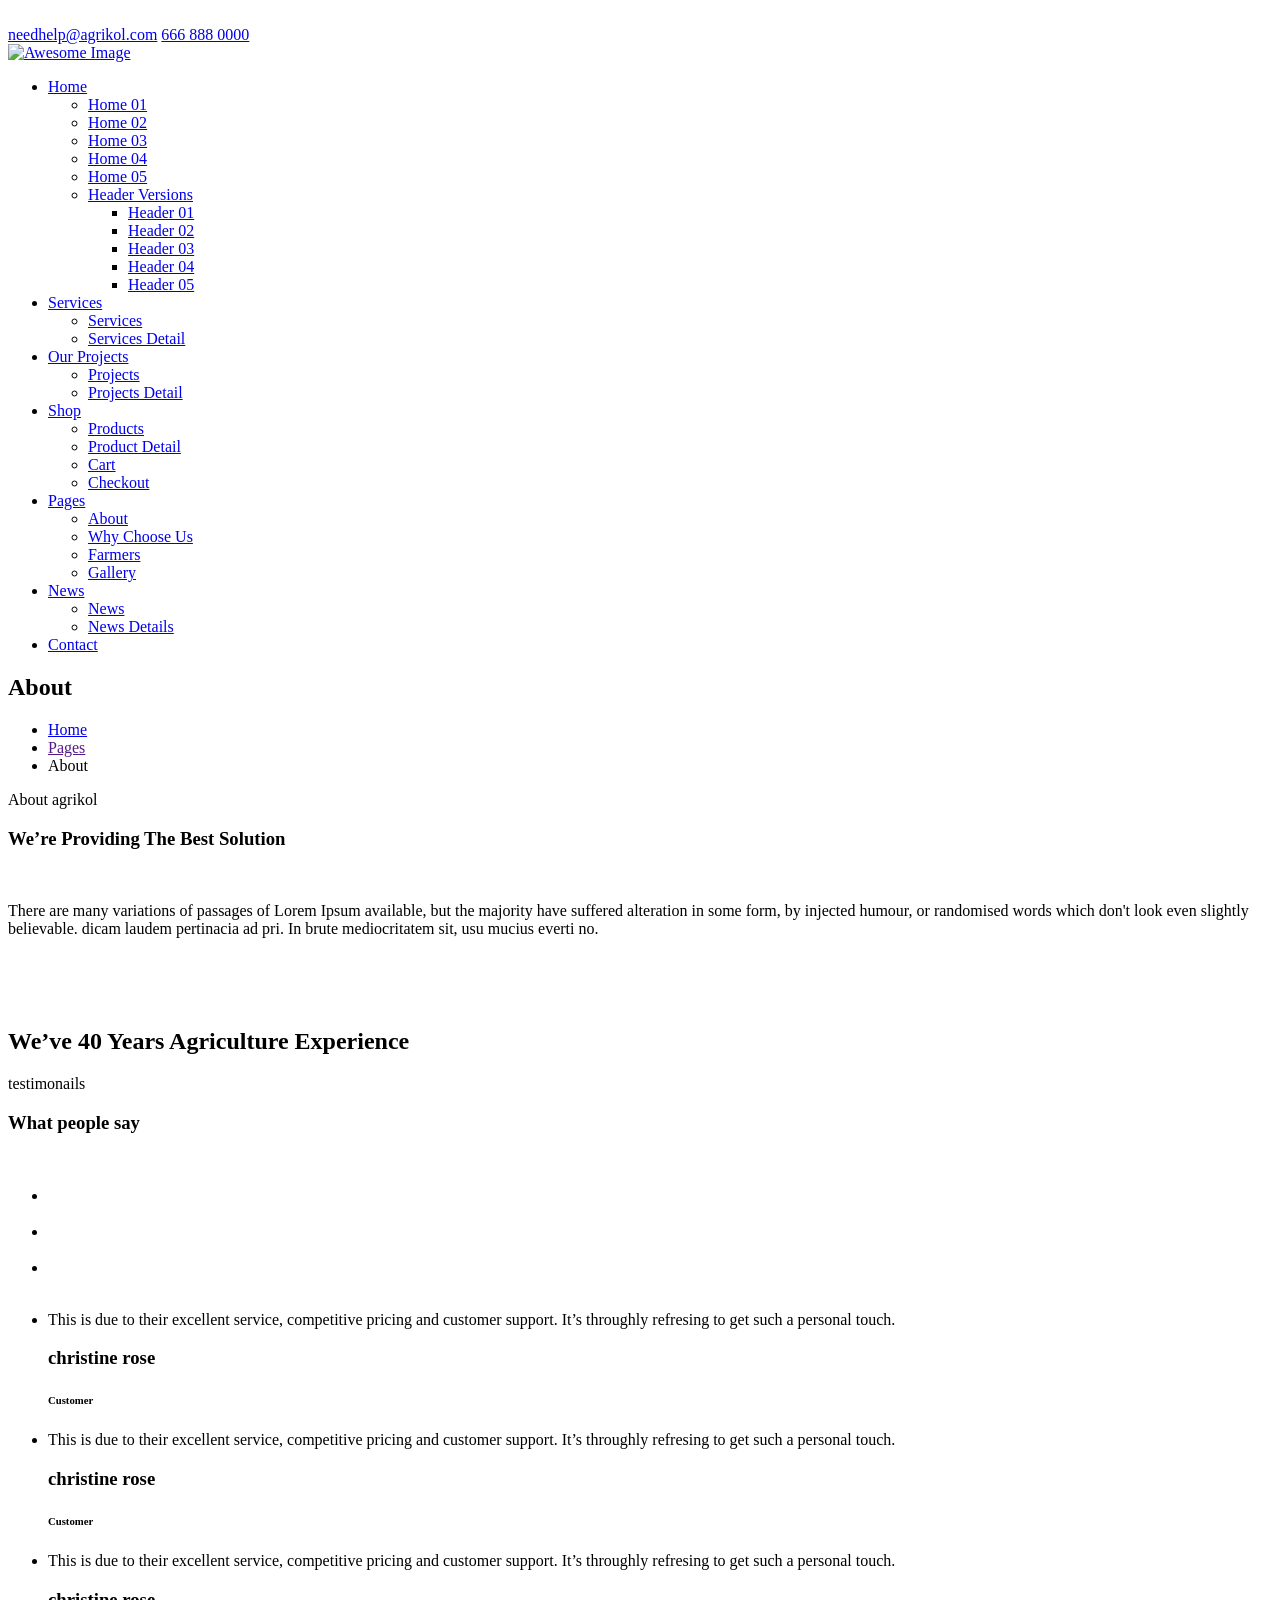
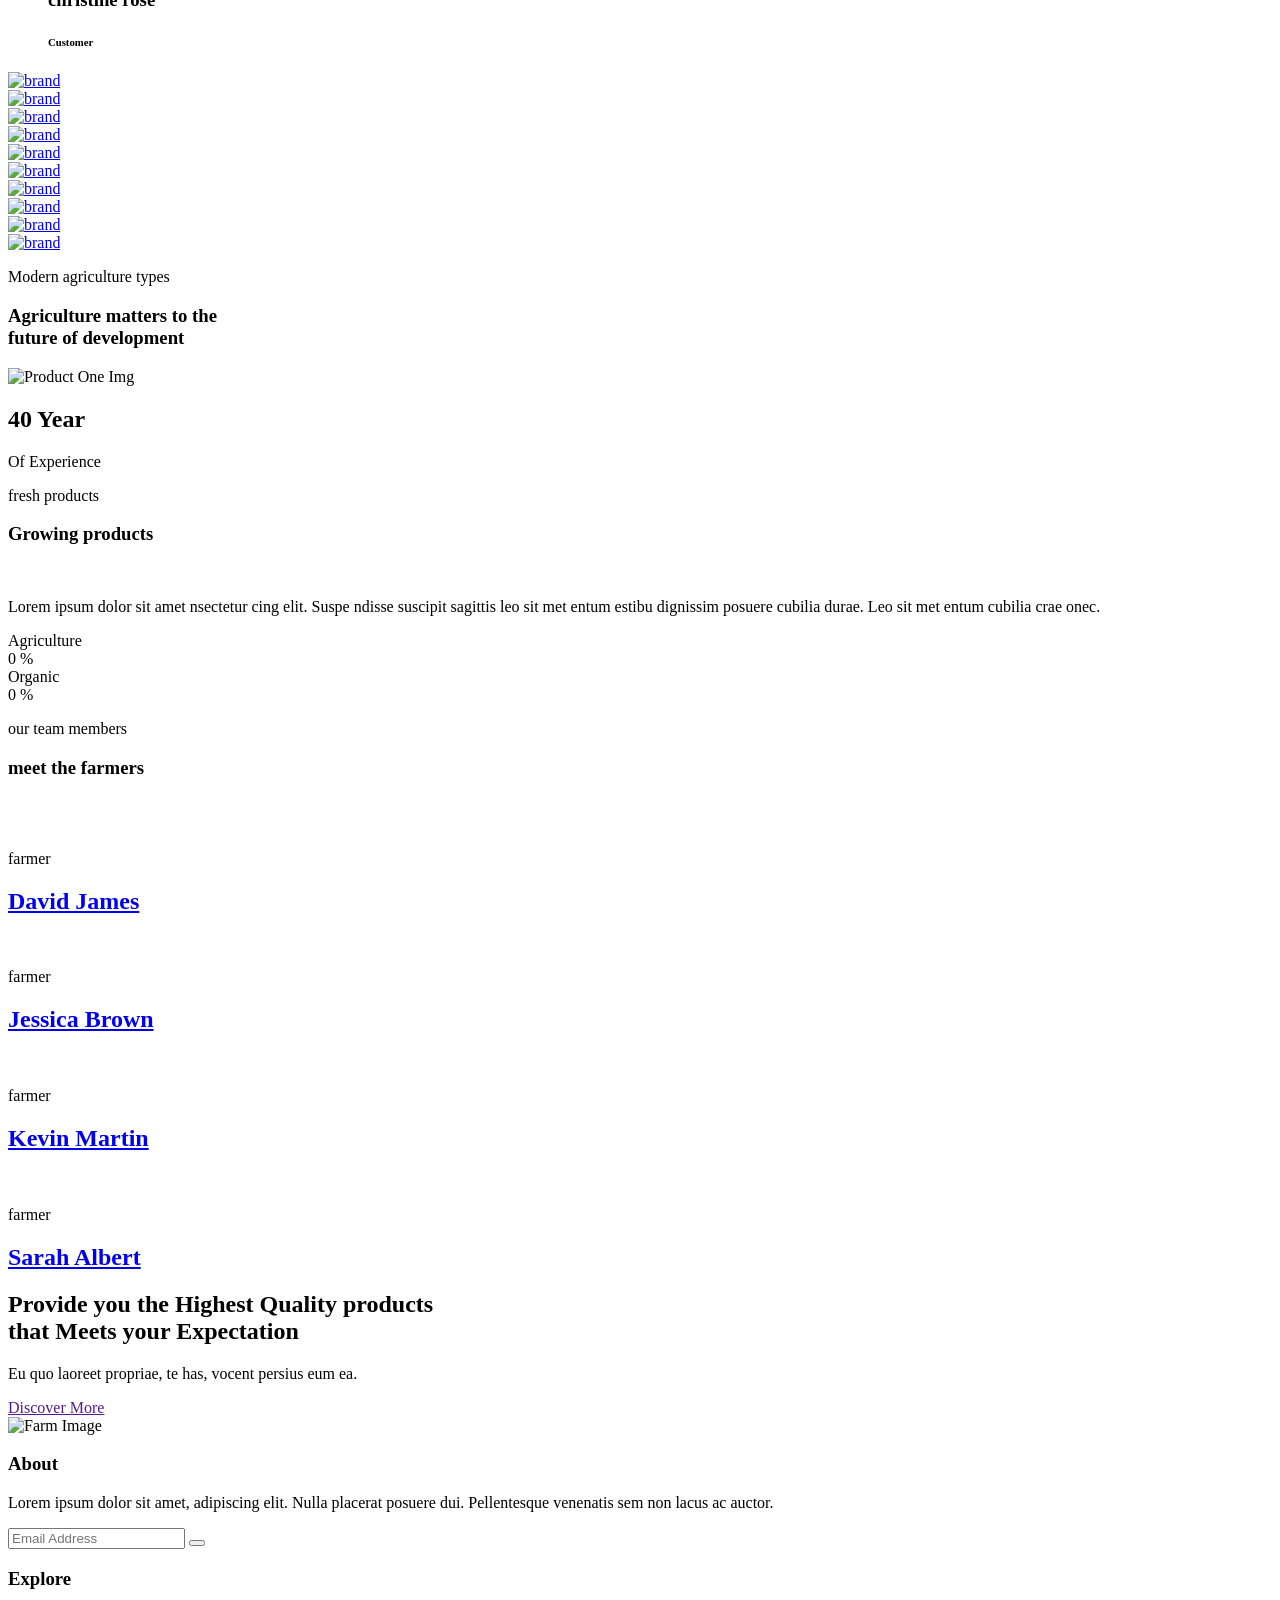
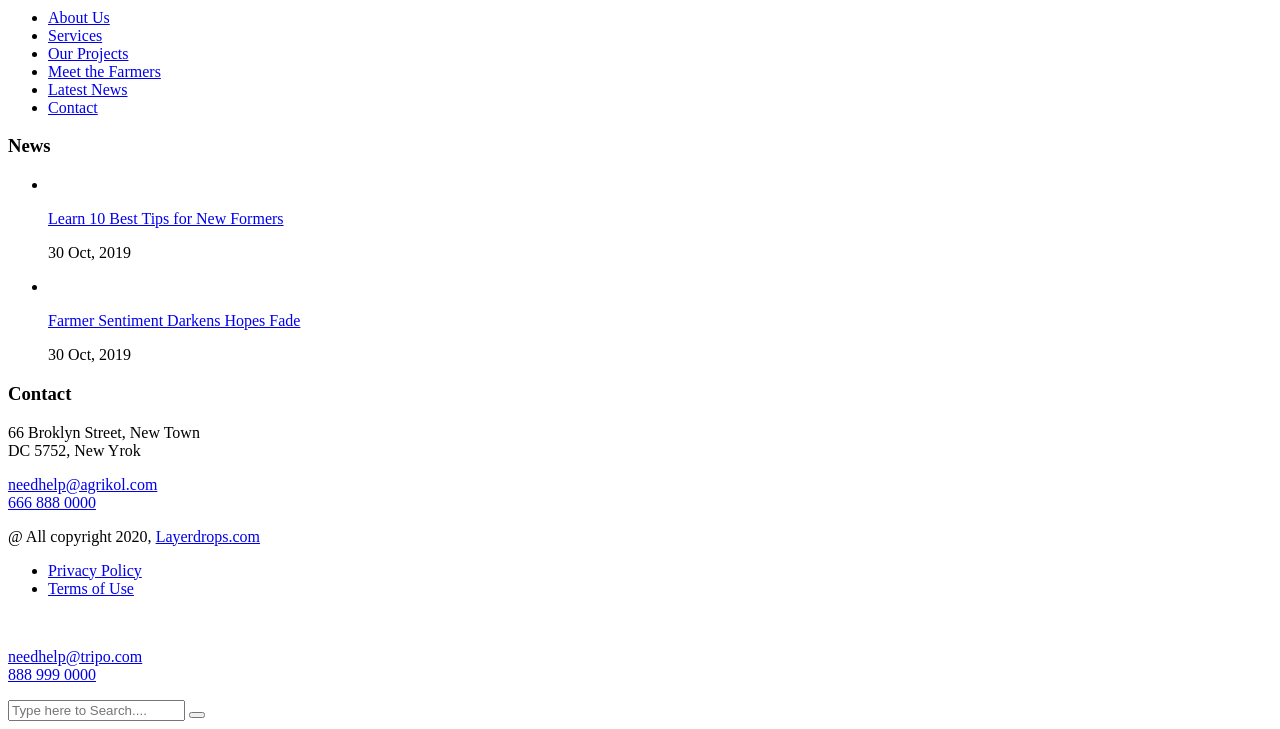
==== about.html @ dc6a3842 "Add files via upload" ====
<!DOCTYPE html>
<html lang="en">

<head>
    <meta charset="UTF-8">
    <meta name="viewport" content="width=device-width, initial-scale=1.0">
    <meta http-equiv="X-UA-Compatible" content="ie=edge">
    <title>About || Agrikol || Agriculture Form HTML Template</title>
    <link rel="apple-touch-icon" sizes="180x180" href="assets/images/favicons/apple-touch-icon.png">
    <link rel="icon" type="image/png" sizes="32x32" href="assets/images/favicons/favicon-32x32.png">
    <link rel="icon" type="image/png" sizes="16x16" href="assets/images/favicons/favicon-16x16.png">
    <link rel="manifest" href="assets/images/favicons/site.webmanifest">

    <!-- Fonts-->
    <link
        href="https://fonts.googleapis.com/css2?family=Barlow:ital,wght@0,300;0,400;0,500;0,600;0,700;0,800;1,300;1,400;1,500;1,600;1,700;1,800&display=swap"
        rel="stylesheet">
    <link href="https://fonts.googleapis.com/css2?family=Amatic+SC:wght@400;700&display=swap" rel="stylesheet">
    <!-- Css-->
    <link rel="stylesheet" href="assets/css/animate.min.css">
    <link rel="stylesheet" href="assets/css/bootstrap.min.css">
    <link rel="stylesheet" href="assets/css/owl.carousel.min.css">
    <link rel="stylesheet" href="assets/css/owl.theme.default.min.css">
    <link rel="stylesheet" href="assets/css/magnific-popup.css">
    <link rel="stylesheet" href="assets/css/fontawesome-all.min.css">
    <link rel="stylesheet" href="assets/css/swiper.min.css">
    <link rel="stylesheet" href="assets/css/bootstrap-select.min.css">

    <link rel="stylesheet" href="assets/css/jquery.mCustomScrollbar.min.css">
    <link rel="stylesheet" href="assets/css/bootstrap-datepicker.min.css">
    <link rel="stylesheet" href="assets/css/vegas.min.css">
    <link rel="stylesheet" href="assets/css/nouislider.min.css">
    <link rel="stylesheet" href="assets/css/nouislider.pips.css">
    <link rel="stylesheet" href="assets/css/jquery.bxslider.css">
    <link rel="stylesheet" href="assets/css/agrikol_iconl.css">
    <!-- Template styles -->
    <link rel="stylesheet" href="assets/css/style.css">
    <link rel="stylesheet" href="assets/css/responsive.css">

</head>

<body>

    <div class="preloader">
        <img src="assets/images/loader.png" class="preloader__image" alt="">
    </div><!-- /.preloader -->

    <div class="page-wrapper">


        <div class="site-header__header-one-wrap">

            <div class="topbar-one">
                <div class="topbar_bg" style="background-image: url(assets/images/shapes/header-bg.png)"></div>
                <div class="container">
                    <div class="topbar-one__left">
                        <a href="mailto:needhelp@tripo.com"><span class="icon-message"></span>needhelp@agrikol.com</a>
                        <a href="tel:666-999-0000"><span class="icon-phone-call"></span>666 888 0000</a>
                    </div>
                    <div class="topbar-one__middle">
                        <a href="index.html" class="main-nav__logo">
                            <img src="assets/images/resources/logo.png" class="main-logo" alt="Awesome Image" />
                        </a>
                    </div>
                    <div class="topbar-one__right">
                        <div class="topbar-one__social">
                            <a href="#"><i class="fab fa-facebook-square"></i></a>
                            <a href="#"><i class="fab fa-twitter"></i></a>
                            <a href="#"><i class="fab fa-instagram"></i></a>
                            <a href="#"><i class="fab fa-dribbble"></i></a>
                        </div>
                    </div>
                </div>
            </div>

            <header class="main-nav__header-one">
                <nav class="header-navigation stricky">
                    <div class="container clearfix">
                        <!-- Brand and toggle get grouped for better mobile display -->
                        <div class="main-nav__left">
                            <a href="#" class="main-nav__search search-popup__toggler"><i
                                    class="icon-magnifying-glass"></i></a>
                            <a href="#" class="side-menu__toggler">
                                <i class="fa fa-bars"></i>
                            </a>
                        </div>
                        <div class="main-nav__main-navigation">
                            <ul class=" main-nav__navigation-box">
                                <li class="dropdown">
                                    <a href="index.html">Home</a>
                                    <ul>
                                        <li><a href="index.html">Home 01</a></li>
                                        <li><a href="index2.html">Home 02</a></li>
                                        <li><a href="index3.html">Home 03</a></li>
                                        <li><a href="index4.html">Home 04</a></li>
                                        <li><a href="index5.html">Home 05</a></li>
                                        <li class="dropdown"><a href="#">Header Versions</a>
                                            <ul>
                                                <li><a href="index.html">Header 01</a></li>
                                                <li><a href="index2.html">Header 02</a></li>
                                                <li><a href="index3.html">Header 03</a></li>
                                                <li><a href="index4.html">Header 04</a></li>
                                                <li><a href="index5.html">Header 05</a></li>
                                            </ul><!-- /.sub-menu -->
                                        </li>
                                    </ul><!-- /.sub-menu -->
                                </li>
                                <li class="dropdown">
                                    <a href="service.html">Services</a>
                                    <ul>
                                        <li><a href="service.html">Services</a></li>
                                        <li><a href="service-detail.html">Services Detail</a></li>
                                    </ul><!-- /.sub-menu -->
                                </li>
                                <li class="dropdown">
                                    <a href="projects.html">Our Projects</a>
                                    <ul>
                                        <li><a href="projects.html">Projects</a></li>
                                        <li><a href="projects_detail.html">Projects Detail</a></li>
                                    </ul><!-- /.sub-menu -->
                                </li>
                                <li class="dropdown">
                                    <a href="#">Shop</a>
                                    <ul>
                                        <li><a href="product.html">Products</a></li>
                                        <li><a href="product-detail.html">Product Detail</a></li>
                                        <li><a href="cart.html">Cart</a></li>
                                        <li><a href="checkout.html">Checkout</a></li>
                                    </ul><!-- /.sub-menu -->
                                </li>
                                <li class="dropdown current">
                                    <a href="#">Pages</a>
                                    <ul>
                                        <li><a href="about.html">About</a></li>
                                        <li><a href="why_choose_us.html">Why Choose Us</a></li>
                                        <li><a href="farmers.html">Farmers</a></li>
                                        <li><a href="gallery.html">Gallery</a></li>
                                    </ul><!-- /.sub-menu -->
                                </li>
                                <li class="dropdown">
                                    <a href="#">News</a>
                                    <ul>
                                        <li><a href="news.html">News</a></li>
                                        <li><a href="news_detail.html">News Details</a></li>
                                    </ul><!-- /.sub-menu -->
                                </li>
                                <li>
                                    <a href="contact.html">Contact</a>
                                </li>
                            </ul>
                        </div><!-- /.navbar-collapse -->

                        <div class="main-nav__right">
                            <div class="icon_cart_box">
                                <a href="cart.html">
                                    <span class="icon-shopping-cart"></span>
                                </a>
                            </div>
                        </div>
                    </div>
                </nav>
            </header>
        </div>

        <section class="page-header" style="background-image: url(assets/images/backgrounds/page-header-contact.jpg);">
            <div class="container">
                <h2>About</h2>
                <ul class="thm-breadcrumb list-unstyled">
                    <li><a href="index.html">Home</a></li>
                    <li><a href="" class="shop_style">Pages</a></li>
                    <li><span>About</span></li>
                </ul>
            </div>
        </section>

        <section class="about_two">
            <div class="container">
                <div class="row">
                    <div class="col-xl-6 col-lg-6 col-md-6">
                        <div class="block-title text-left">
                            <p>About agrikol</p>
                            <h3>We’re Providing The Best Solution</h3>
                            <div class="leaf">
                                <img src="assets/images/resources/leaf.png" alt="">
                            </div>
                        </div>
                    </div>
                    <div class="col-xl-6 col-lg-6 col-md-6">
                        <div class="about_two_text">
                            <p>There are many variations of passages of Lorem Ipsum available, but the majority have
                                suffered alteration in some form, by injected humour, or randomised words which don't
                                look even slightly believable. dicam laudem pertinacia ad pri. In brute mediocritatem
                                sit, usu mucius everti no.</p>
                        </div>
                    </div>
                </div>
                <div class="row">
                    <div class="col-xl-5 col-lg-5">
                        <div class="about_two_left">
                            <img src="assets/images/about/about_page_left-img.jpg" alt="">
                        </div>
                    </div>
                    <div class="col-xl-5 col-lg-5">
                        <div class="about_two_middle">
                            <img src="assets/images/about/about_page_middle-img.jpg" alt="">
                        </div>
                    </div>
                    <div class="col-xl-2 col-lg-2">
                        <div class="about_two-right">
                            <img src="assets/images/about/about_page_right-img.jpg" alt="">
                            <div class="about_two_content">
                                <h2>We’ve 40 Years Agriculture Experience</h2>
                            </div>
                        </div>
                    </div>
                </div>
            </div>
        </section>

        <section class="bx-testimonial bx-testimonial2 about_bx-testimonial2">
            <div class="bx-testimonial_bg" style="background-image: url(assets/images/testimonials/bx-testi-bg.png)">
            </div>
            <div class="container">
                <div class="block-title text-center">
                    <p>testimonails</p>
                    <h3>What people say</h3>
                    <div class="leaf">
                        <img src="assets/images/resources/leaf.png" alt="">
                    </div>
                </div>
                <div class="row">
                    <div class="col-xl-12">
                        <div class="bx_testimonial_slider">

                            <div class="slider-pager">
                                <ul class="thumb-box list-unstyled text-center">
                                    <li>
                                        <a class="active" data-slide-index="0" href="#">
                                            <div class="img-holder">
                                                <img src="assets/images/testimonials/bx-testi-1.png" alt="">
                                                <div class="quote_testimonial">
                                                    <img src="assets/images/icon/quote_1.png" alt="">
                                                </div>
                                            </div>
                                        </a>
                                    </li>
                                    <li>
                                        <a data-slide-index="1" href="#">
                                            <div class="img-holder">
                                                <img src="assets/images/testimonials/bx-testi-2.png" alt="">
                                                <div class="quote_testimonial">
                                                    <img src="assets/images/icon/quote_1.png" alt="">
                                                </div>
                                            </div>
                                        </a>
                                    </li>
                                    <li>
                                        <a data-slide-index="2" href="#">
                                            <div class="img-holder">
                                                <img src="assets/images/testimonials/bx-testi-3.png" alt="">
                                                <div class="quote_testimonial">
                                                    <img src="assets/images/icon/quote_1.png" alt="">
                                                </div>
                                            </div>
                                        </a>
                                    </li>
                                </ul>
                            </div>

                            <ul class="slider-content clearfix bxslider list-unstyled text-center">
                                <li>
                                    <div class="bx_testimonial_single clearfix">
                                        <div class="bx_testimonial_text">
                                            <p>This is due to their excellent service, competitive pricing and customer
                                                support. It’s throughly refresing to get such a personal touch.</p>
                                            <h3>christine rose</h3>
                                            <h6>Customer</h6>
                                        </div>
                                    </div>
                                </li>
                                <li>
                                    <div class="bx_testimonial_single clearfix">
                                        <div class="bx_testimonial_text">
                                            <p>This is due to their excellent service, competitive pricing and customer
                                                support. It’s throughly refresing to get such a personal touch.</p>
                                            <h3>christine rose</h3>
                                            <h6>Customer</h6>
                                        </div>
                                    </div>
                                </li>
                                <li>
                                    <div class="bx_testimonial_single clearfix">
                                        <div class="bx_testimonial_text">
                                            <p>This is due to their excellent service, competitive pricing and customer
                                                support. It’s throughly refresing to get such a personal touch.</p>
                                            <h3>christine rose</h3>
                                            <h6>Customer</h6>
                                        </div>
                                    </div>
                                </li>
                            </ul>


                        </div>
                    </div>
                </div>
            </div>
        </section>

        <div class="brand-one">
            <div class="container">
                <div class="row">
                    <div class="col-xl-12">
                        <div class="brand-one-carousel owl-carousel">
                            <div class="single_brand_item">
                                <a href="#"><img src="assets/images/resources/brand-1-1.png" alt="brand"></a>
                            </div>
                            <div class="single_brand_item">
                                <a href="#"><img src="assets/images/resources/brand-1-2.png" alt="brand"></a>
                            </div>
                            <div class="single_brand_item">
                                <a href="#"><img src="assets/images/resources/brand-1-3.png" alt="brand"></a>
                            </div>
                            <div class="single_brand_item">
                                <a href="#"><img src="assets/images/resources/brand-1-4.png" alt="brand"></a>
                            </div>
                            <div class="single_brand_item">
                                <a href="#"><img src="assets/images/resources/brand-1-5.png" alt="brand"></a>
                            </div>
                            <div class="single_brand_item">
                                <a href="#"><img src="assets/images/resources/brand-1-1.png" alt="brand"></a>
                            </div>
                            <div class="single_brand_item">
                                <a href="#"><img src="assets/images/resources/brand-1-2.png" alt="brand"></a>
                            </div>
                            <div class="single_brand_item">
                                <a href="#"><img src="assets/images/resources/brand-1-3.png" alt="brand"></a>
                            </div>
                            <div class="single_brand_item">
                                <a href="#"><img src="assets/images/resources/brand-1-4.png" alt="brand"></a>
                            </div>
                            <div class="single_brand_item">
                                <a href="#"><img src="assets/images/resources/brand-1-5.png" alt="brand"></a>
                            </div>
                        </div>
                    </div>
                </div>
            </div>
        </div>

        <section class="video-one" style="background-image:url(assets/images/resources/video-bg-1.jpg);">
            <div class="container text-center">
                <a href="https://www.youtube.com/watch?v=i9E_Blai8vk" class="video-one__btn video-popup"><i
                        class="fa fa-play"></i></a>
                <p>Modern agriculture types</p>
                <h3>Agriculture matters to the<br>future of development</h3>
            </div>
        </section>

        <section class="product-one">
            <div class="container">
                <div class="row">
                    <div class="col-xl-6 col-lg-6">
                        <div class="product_img">
                            <img src="assets/images/resources/product-1-img-1.jpg" alt="Product One Img">
                            <div class="experience_box">
                                <h2>40 Year</h2>
                                <p>Of Experience</p>
                            </div>
                        </div>
                    </div>
                    <div class="col-xl-6 col-lg-6">
                        <div class="growing_product">
                            <div class="block-title text-left">
                                <p>fresh products</p>
                                <h3>Growing products</h3>
                                <div class="leaf">
                                    <img src="assets/images/resources/leaf.png" alt="">
                                </div>
                            </div>
                            <div class="growing_product_text">
                                <p>Lorem ipsum dolor sit amet nsectetur cing elit. Suspe ndisse suscipit sagittis leo
                                    sit met entum estibu dignissim posuere cubilia durae. Leo sit met entum cubilia crae
                                    onec.</p>
                            </div>
                            <div class="progress-levels">
                                <!--Skill Box-->
                                <div class="progress-box">
                                    <div class="inner count-box">
                                        <div class="text">Agriculture</div>
                                        <div class="bar">
                                            <div class="bar-innner">
                                                <div class="skill-percent">
                                                    <span class="count-text" data-speed="3000" data-stop="68">0</span>
                                                    <span class="percent">%</span>
                                                </div>
                                                <div class="bar-fill" data-percent="68"></div>
                                            </div>
                                        </div>
                                    </div>
                                </div>
                                <!--Skill Box-->
                                <div class="progress-box">
                                    <div class="inner count-box">
                                        <div class="text">Organic</div>
                                        <div class="bar">
                                            <div class="bar-innner">
                                                <div class="skill-percent">
                                                    <span class="count-text" data-speed="3000" data-stop="98">0</span>
                                                    <span class="percent">%</span>
                                                </div>
                                                <div class="bar-fill" data-percent="98"></div>
                                            </div>
                                        </div>
                                    </div>
                                </div>
                            </div>
                        </div>
                    </div>
                </div>
            </div>
        </section>

        <section class="team_one about_team_one">
            <div class="container">
                <div class="block-title text-center">
                    <p>our team members</p>
                    <h3>meet the farmers</h3>
                    <div class="leaf">
                        <img src="assets/images/resources/leaf.png" alt="">
                    </div>
                </div>
                <div class="row">
                    <div class="col-xl-3 col-lg-3 col-md-6">
                        <div class="team_one_single wow fadeInUp">
                            <div class="team_one_image">
                                <img src="assets/images/team/team_1-img-1.jpg" alt="">
                            </div>
                            <div class="team_one_deatils">
                                <p>farmer</p>
                                <h2><a href="#">David James</a></h2>
                                <div class="team_one_social">
                                    <a href="#"><i class="fab fa-facebook-square"></i></a>
                                    <a href="#"><i class="fab fa-twitter"></i></a>
                                    <a href="#"><i class="fab fa-instagram"></i></a>
                                </div>
                            </div>
                        </div>
                    </div>
                    <div class="col-xl-3 col-lg-3 col-md-6">
                        <div class="team_one_single wow fadeInDown">
                            <div class="team_one_image">
                                <img src="assets/images/team/team_1-img-2.jpg" alt="">
                            </div>
                            <div class="team_one_deatils">
                                <p>farmer</p>
                                <h2><a href="#">Jessica Brown</a></h2>
                                <div class="team_one_social">
                                    <a href="#"><i class="fab fa-facebook-square"></i></a>
                                    <a href="#"><i class="fab fa-twitter"></i></a>
                                    <a href="#"><i class="fab fa-instagram"></i></a>
                                </div>
                            </div>
                        </div>
                    </div>
                    <div class="col-xl-3 col-lg-3 col-md-6">
                        <div class="team_one_single wow fadeInUp">
                            <div class="team_one_image">
                                <img src="assets/images/team/team_1-img-3.jpg" alt="">
                            </div>
                            <div class="team_one_deatils">
                                <p>farmer</p>
                                <h2><a href="#">Kevin Martin</a></h2>
                                <div class="team_one_social">
                                    <a href="#"><i class="fab fa-facebook-square"></i></a>
                                    <a href="#"><i class="fab fa-twitter"></i></a>
                                    <a href="#"><i class="fab fa-instagram"></i></a>
                                </div>
                            </div>
                        </div>
                    </div>
                    <div class="col-xl-3 col-lg-3 col-md-6">
                        <div class="team_one_single wow fadeInDown">
                            <div class="team_one_image">
                                <img src="assets/images/team/team_1-img-4.jpg" alt="">
                            </div>
                            <div class="team_one_deatils">
                                <p>farmer</p>
                                <h2><a href="#">Sarah Albert</a></h2>
                                <div class="team_one_social">
                                    <a href="#"><i class="fab fa-facebook-square"></i></a>
                                    <a href="#"><i class="fab fa-twitter"></i></a>
                                    <a href="#"><i class="fab fa-instagram"></i></a>
                                </div>
                            </div>
                        </div>
                    </div>
                </div>
            </div>
        </section>

        <section class="cta-one" style="background-image: url(assets/images/resources/cta_one_bg-1.jpg)">
            <div class="container">
                <div class="row">
                    <div class="col-xl-12">
                        <div class="cta_one_content">
                            <h1>Provide you the Highest Quality products<br>that Meets your Expectation</h1>
                            <p>Eu quo laoreet propriae, te has, vocent persius eum ea.</p>
                            <div class="cta_one__button-block">
                                <a href="" class="thm-btn cta_one__btn">Discover More</a>
                            </div>
                        </div>
                    </div>
                </div>
            </div>
        </section>


        <footer class="site-footer">
            <div class="site-footer_farm_image"><img src="assets/images/resources/site-footer-farm.png"
                    alt="Farm Image"></div>
            <div class="container">
                <div class="row no-gutters">
                    <div class="col-xl-4 col-lg-4 col-md-6">
                        <div class="footer-widget__column footer-widget__about wow fadeInUp" data-wow-delay="100ms">
                            <div class="footer-widget__title">
                                <h3>About</h3>
                            </div>
                            <div class="footer-widget_about_text">
                                <p>Lorem ipsum dolor sit amet, adipiscing elit. Nulla placerat posuere dui. Pellentesque
                                    venenatis sem non lacus ac auctor.</p>
                            </div>
                            <form>
                                <div class="footer_input-box">
                                    <input type="Email" placeholder="Email Address">
                                    <button type="submit" class="button"><i class="fa fa-check"></i></button>
                                </div>
                            </form>
                        </div>
                    </div>
                    <div class="col-xl-2 col-lg-2 col-md-6">
                        <div class="footer-widget__column footer-widget__link wow fadeInUp" data-wow-delay="200ms">
                            <div class="footer-widget__title">
                                <h3>Explore</h3>
                            </div>
                            <ul class="footer-widget__links-list list-unstyled">
                                <li><a href="about.html">About Us</a></li>
                                <li><a href="service.html">Services</a></li>
                                <li><a href="projects.html">Our Projects</a></li>
                                <li><a href="farmers.html">Meet the Farmers</a></li>
                                <li><a href="news.html">Latest News</a></li>
                                <li><a href="contact.html">Contact</a></li>
                            </ul>
                        </div>
                    </div>
                    <div class="col-xl-3 col-lg-3 col-md-6">
                        <div class="footer-widget__column footer-widget__news wow fadeInUp" data-wow-delay="300ms">
                            <div class="footer-widget__title">
                                <h3>News</h3>
                            </div>
                            <ul class="footer-widget__news list-unstyled">
                                <li>
                                    <div class="footer-widget__news_image">
                                        <img src="assets/images/resources/footer-1-img-1.jpg" alt="">
                                    </div>
                                    <div class="footer-widget__news_text">
                                        <p><a href="news_detail.html"> Learn 10 Best Tips for New Formers</a></p>
                                    </div>
                                    <div class="footer-widget__news_date_box">
                                        <p>30 Oct, 2019</p>
                                    </div>
                                </li>
                                <li>
                                    <div class="footer-widget__news_image">
                                        <img src="assets/images/resources/footer-1-img-2.jpg" alt="">
                                    </div>
                                    <div class="footer-widget__news_text">
                                        <p><a href="news_detail.html">Farmer Sentiment Darkens Hopes Fade</a></p>
                                    </div>
                                    <div class="footer-widget__news_date_box">
                                        <p>30 Oct, 2019</p>
                                    </div>
                                </li>
                            </ul>
                        </div>
                    </div>
                    <div class="col-xl-3 col-lg-3 col-md-6">
                        <div class="footer-widget__column footer-widget__contact wow fadeInUp" data-wow-delay="400ms">
                            <div class="footer-widget__title">
                                <h3>Contact</h3>
                            </div>
                            <div class="footer-widget_contact">
                                <p>66 Broklyn Street, New Town<br>DC 5752, New Yrok</p>
                                <a href="mailto:needhelp@agrikol.com">needhelp@agrikol.com</a><br>
                                <a href="tel:666-888-0000">666 888 0000</a>
                                <div class="site-footer__social">
                                    <a href="#"><i class="fab fa-facebook-square"></i></a>
                                    <a href="#"><i class="fab fa-twitter"></i></a>
                                    <a href="#"><i class="fab fa-instagram"></i></a>
                                    <a href="#"><i class="fab fa-dribbble"></i></a>
                                </div>
                            </div>
                        </div>
                    </div>
                </div>
            </div>
        </footer>

        <div class="site-footer_bottom">
            <div class="container">
                <div class="site-footer_bottom_copyright">
                    <p>@ All copyright 2020, <a href="#">Layerdrops.com</a></p>
                </div>
                <div class="site-footer_bottom_menu">
                    <ul class="list-unstyled">
                        <li><a href="#">Privacy Policy</a></li>
                        <li><a href="#">Terms of Use</a></li>
                    </ul>
                </div>
            </div>
        </div>




    </div><!-- /.page-wrapper -->


    <a href="#" data-target="html" class="scroll-to-target scroll-to-top"><i class="fa fa-angle-up"></i></a>


    <div class="side-menu__block">


        <div class="side-menu__block-overlay custom-cursor__overlay">
            <div class="cursor"></div>
            <div class="cursor-follower"></div>
        </div><!-- /.side-menu__block-overlay -->
        <div class="side-menu__block-inner ">
            <div class="side-menu__top justify-content-end">

                <a href="#" class="side-menu__toggler side-menu__close-btn"><img
                        src="assets/images/shapes/close-1-1.png" alt=""></a>
            </div><!-- /.side-menu__top -->


            <nav class="mobile-nav__container">
                <!-- content is loading via js -->
            </nav>
            <div class="side-menu__sep"></div><!-- /.side-menu__sep -->
            <div class="side-menu__content">
                <p><a href="mailto:needhelp@tripo.com">needhelp@tripo.com</a> <br> <a href="tel:888-999-0000">888 999
                        0000</a></p>
                <div class="side-menu__social">
                    <a href="#"><i class="fab fa-facebook-square"></i></a>
                    <a href="#"><i class="fab fa-twitter"></i></a>
                    <a href="#"><i class="fab fa-instagram"></i></a>
                    <a href="#"><i class="fab fa-pinterest-p"></i></a>
                </div>
            </div><!-- /.side-menu__content -->
        </div><!-- /.side-menu__block-inner -->
    </div><!-- /.side-menu__block -->



    <div class="search-popup">
        <div class="search-popup__overlay custom-cursor__overlay">
            <div class="cursor"></div>
            <div class="cursor-follower"></div>
        </div><!-- /.search-popup__overlay -->
        <div class="search-popup__inner">
            <form action="#" class="search-popup__form">
                <input type="text" name="search" placeholder="Type here to Search....">
                <button type="submit"><i class="fa fa-search"></i></button>
            </form>
        </div><!-- /.search-popup__inner -->
    </div><!-- /.search-popup -->


    <script src="assets/js/jquery.min.js"></script>
    <script src="assets/js/bootstrap.bundle.min.js"></script>
    <script src="assets/js/owl.carousel.min.js"></script>
    <script src="assets/js/waypoints.min.js"></script>
    <script src="assets/js/jquery.counterup.min.js"></script>
    <script src="assets/js/TweenMax.min.js"></script>
    <script src="assets/js/wow.js"></script>
    <script src="assets/js/jquery.magnific-popup.min.js"></script>
    <script src="assets/js/jquery.ajaxchimp.min.js"></script>
    <script src="assets/js/swiper.min.js"></script>
    <script src="assets/js/typed-2.0.11.js"></script>
    <script src="assets/js/vegas.min.js"></script>
    <script src="assets/js/jquery.validate.min.js"></script>
    <script src="assets/js/bootstrap-select.min.js"></script>
    <script src="assets/js/countdown.min.js"></script>
    <script src="assets/js/jquery.mCustomScrollbar.concat.min.js"></script>
    <script src="assets/js/bootstrap-datepicker.min.js"></script>
    <script src="assets/js/nouislider.min.js"></script>
    <script src="assets/js/isotope.js"></script>
    <script src="assets/js/jquery.bxslider.min.js"></script>
    <script src="assets/js/appear.js"></script>

    <!-- template scripts -->
    <script src="assets/js/theme.js"></script>
</body>

</html>
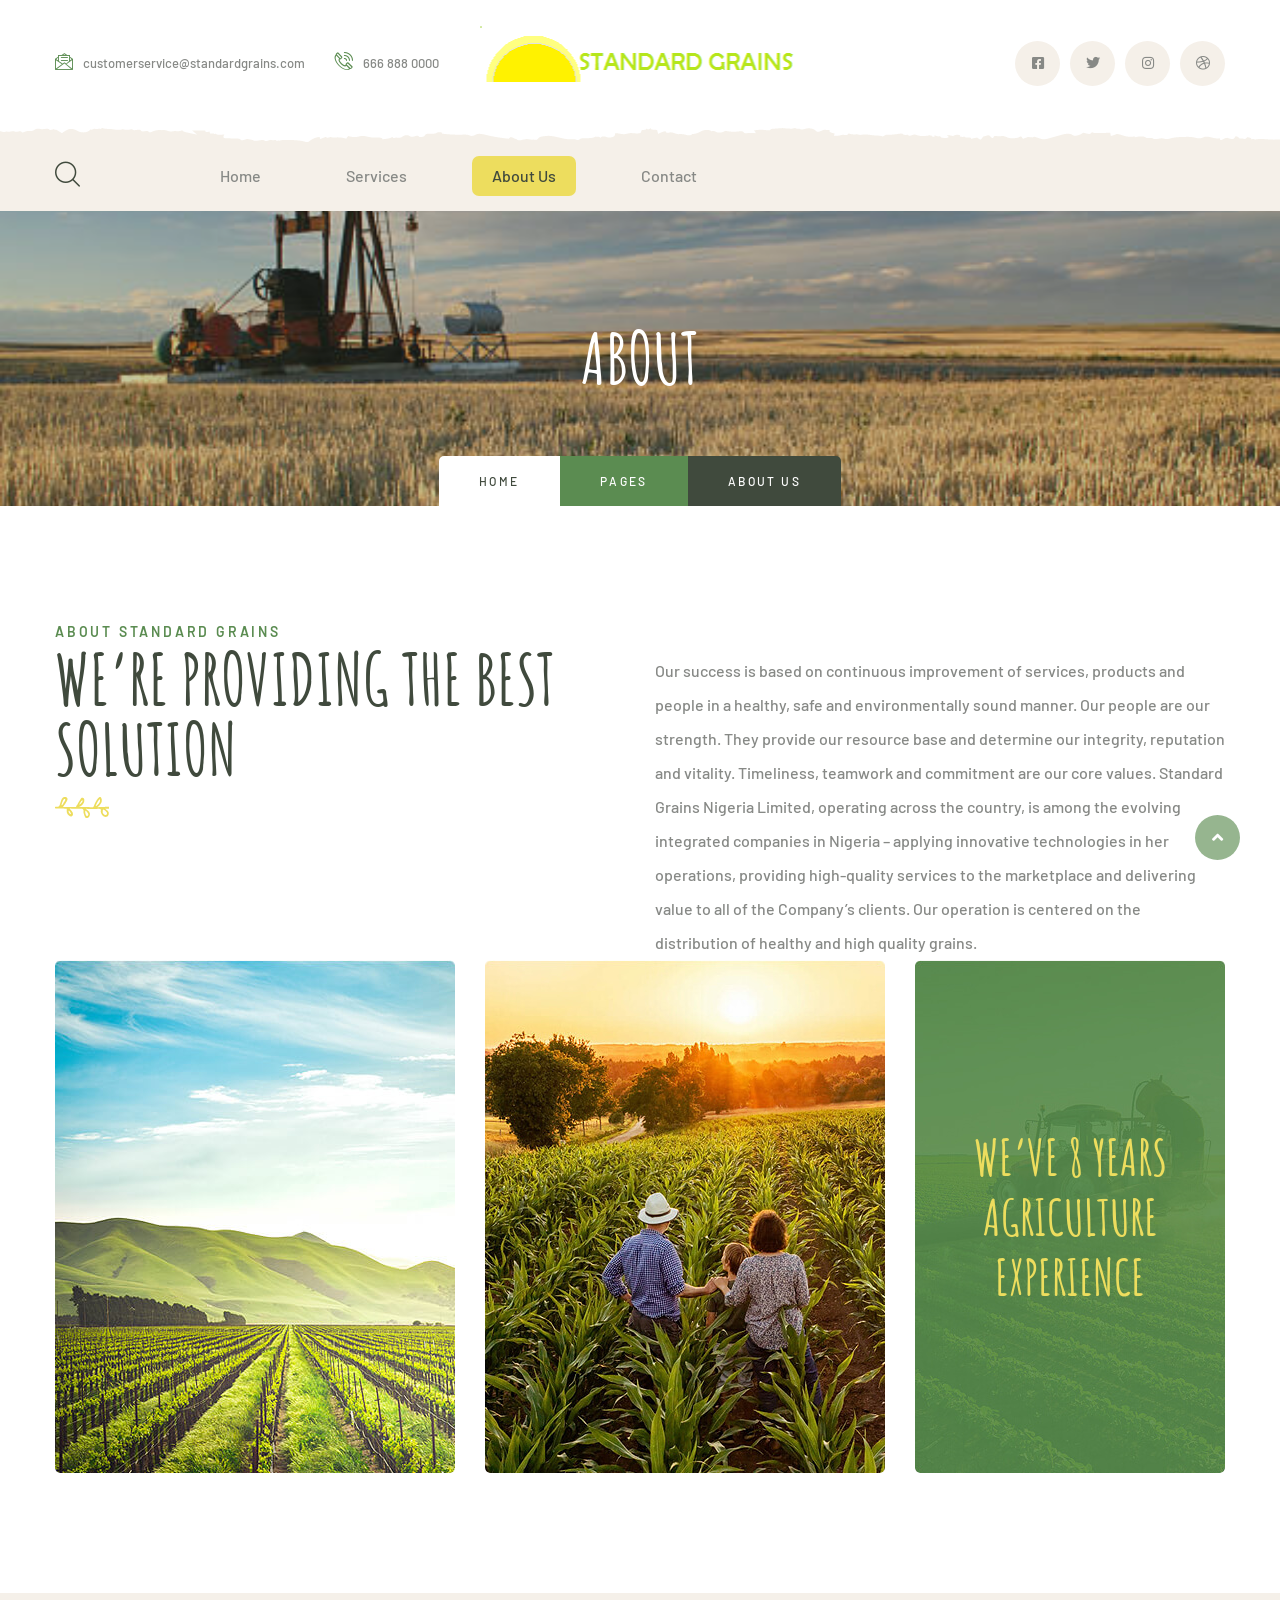
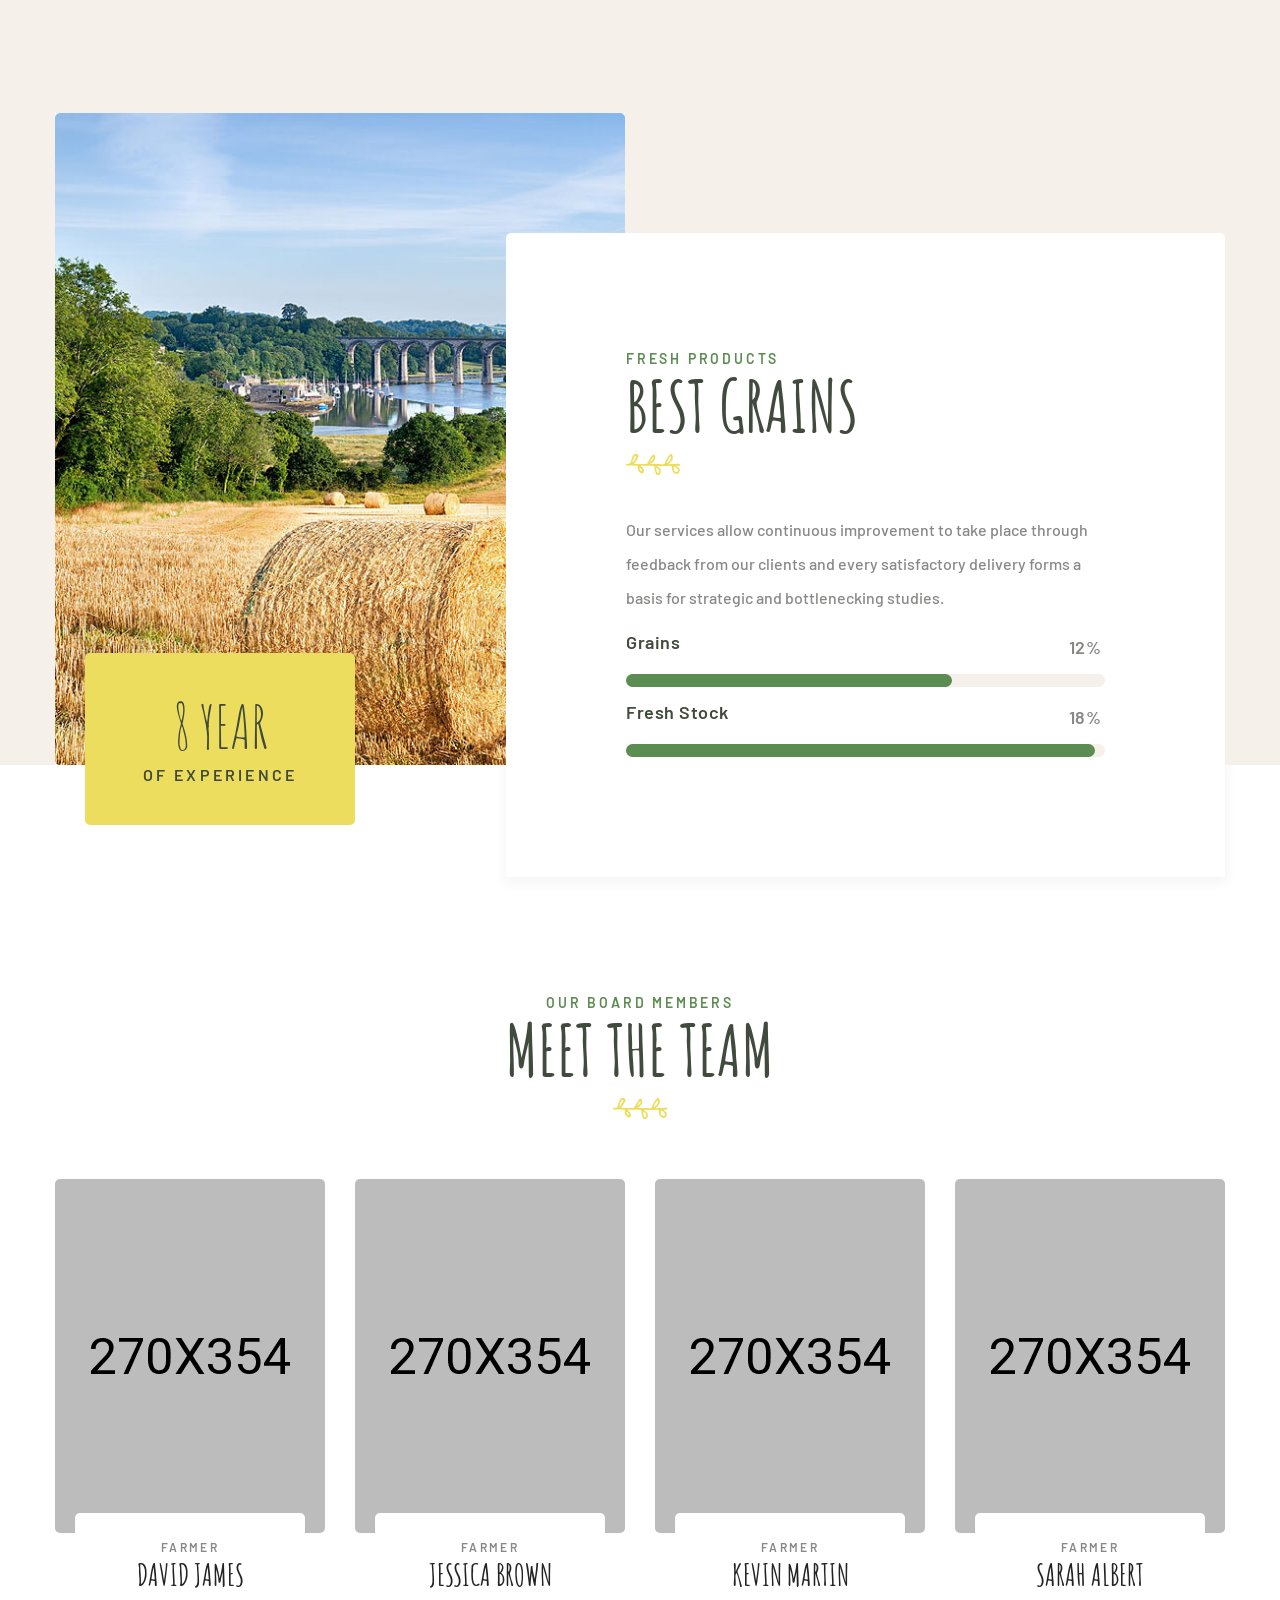
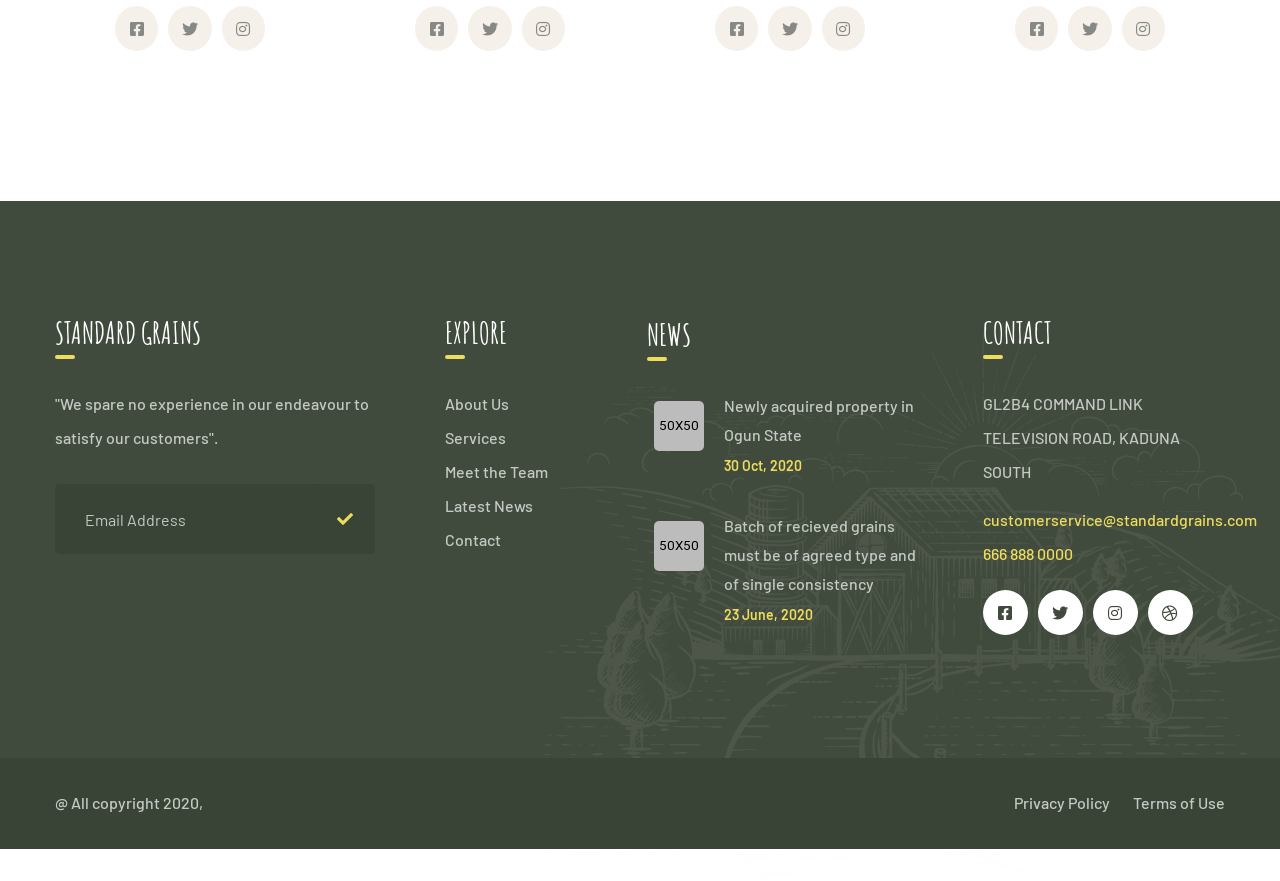
==== commit 19fab2f1: "DUG" ====
--- a/about.html
+++ b/about.html
@@ -5,7 +5,7 @@
     <meta charset="UTF-8">
     <meta name="viewport" content="width=device-width, initial-scale=1.0">
     <meta http-equiv="X-UA-Compatible" content="ie=edge">
-    <title>About || Agrikol || Agriculture Form HTML Template</title>
+    <title>About || Standard Grains </title>
     <link rel="apple-touch-icon" sizes="180x180" href="assets/images/favicons/apple-touch-icon.png">
     <link rel="icon" type="image/png" sizes="32x32" href="assets/images/favicons/favicon-32x32.png">
     <link rel="icon" type="image/png" sizes="16x16" href="assets/images/favicons/favicon-16x16.png">
@@ -54,12 +54,12 @@
                 <div class="topbar_bg" style="background-image: url(assets/images/shapes/header-bg.png)"></div>
                 <div class="container">
                     <div class="topbar-one__left">
-                        <a href="mailto:needhelp@tripo.com"><span class="icon-message"></span>needhelp@agrikol.com</a>
+                        <a href="customerservice@standardgrains.com"><span class="icon-message"></span>customerservice@standardgrains.com</a>
                         <a href="tel:666-999-0000"><span class="icon-phone-call"></span>666 888 0000</a>
                     </div>
                     <div class="topbar-one__middle">
                         <a href="index.html" class="main-nav__logo">
-                            <img src="assets/images/resources/logo.png" class="main-logo" alt="Awesome Image" />
+                            <img src="assets/images/logo.png" class="main-logo" alt="Awesome Image" />
                         </a>
                     </div>
                     <div class="topbar-one__right">
@@ -89,7 +89,7 @@
                                 <li class="dropdown">
                                     <a href="index.html">Home</a>
                                     <ul>
-                                        <li><a href="index.html">Home 01</a></li>
+                                        <!-- <li><a href="index.html">Home 01</a></li>
                                         <li><a href="index2.html">Home 02</a></li>
                                         <li><a href="index3.html">Home 03</a></li>
                                         <li><a href="index4.html">Home 04</a></li>
@@ -101,74 +101,67 @@
                                                 <li><a href="index3.html">Header 03</a></li>
                                                 <li><a href="index4.html">Header 04</a></li>
                                                 <li><a href="index5.html">Header 05</a></li>
-                                            </ul><!-- /.sub-menu -->
+                                            </ul></.sub-menu -->
                                         </li>
                                     </ul><!-- /.sub-menu -->
                                 </li>
                                 <li class="dropdown">
                                     <a href="service.html">Services</a>
-                                    <ul>
+                                    <!-- <ul>
                                         <li><a href="service.html">Services</a></li>
                                         <li><a href="service-detail.html">Services Detail</a></li>
-                                    </ul><!-- /.sub-menu -->
-                                </li>
-                                <li class="dropdown">
-                                    <a href="projects.html">Our Projects</a>
-                                    <ul>
-                                        <li><a href="projects.html">Projects</a></li>
-                                        <li><a href="projects_detail.html">Projects Detail</a></li>
-                                    </ul><!-- /.sub-menu -->
-                                </li>
-                                <li class="dropdown">
-                                    <a href="#">Shop</a>
-                                    <ul>
+                                    </ul>/.sub-menu -->
+                                </li>
+                                <li class="dropdown current">
+                                    <a href="about.html">About Us</a>
+                                    <!-- <ul>
                                         <li><a href="product.html">Products</a></li>
                                         <li><a href="product-detail.html">Product Detail</a></li>
                                         <li><a href="cart.html">Cart</a></li>
                                         <li><a href="checkout.html">Checkout</a></li>
-                                    </ul><!-- /.sub-menu -->
-                                </li>
-                                <li class="dropdown current">
+                                    </ul>/.sub-menu
+                                </li>
+                                <li class="dropdown">
                                     <a href="#">Pages</a>
                                     <ul>
-                                        <li><a href="about.html">About</a></li>
+                                         <li><a href="about.html">About</a></li>
                                         <li><a href="why_choose_us.html">Why Choose Us</a></li>
                                         <li><a href="farmers.html">Farmers</a></li>
                                         <li><a href="gallery.html">Gallery</a></li>
-                                    </ul><!-- /.sub-menu -->
-                                </li>
-                                <li class="dropdown">
+                                    </ul><! /.sub-menu -->
+                                </li>
+                                <!-- <li class="dropdown">
                                     <a href="#">News</a>
-                                    <ul>
+                                     <ul>
                                         <li><a href="news.html">News</a></li>
                                         <li><a href="news_detail.html">News Details</a></li>
-                                    </ul><!-- /.sub-menu -->
-                                </li>
-                                <li>
+                                    </ul> /.sub-menu -->
+                                </li> 
+                                <li class="dropdown">
                                     <a href="contact.html">Contact</a>
                                 </li>
                             </ul>
                         </div><!-- /.navbar-collapse -->
 
-                        <div class="main-nav__right">
+                        <!-- <div class="main-nav__right">
                             <div class="icon_cart_box">
                                 <a href="cart.html">
                                     <span class="icon-shopping-cart"></span>
                                 </a>
                             </div>
-                        </div>
+                        </div> -->
                     </div>
                 </nav>
             </header>
         </div>
 
-        <section class="page-header" style="background-image: url(assets/images/backgrounds/page-header-contact.jpg);">
+        <section class="page-header" style="background-image: url(assets/images/resources/a6.jpg);">
             <div class="container">
                 <h2>About</h2>
                 <ul class="thm-breadcrumb list-unstyled">
                     <li><a href="index.html">Home</a></li>
                     <li><a href="" class="shop_style">Pages</a></li>
-                    <li><span>About</span></li>
+                    <li><span>About Us</span></li>
                 </ul>
             </div>
         </section>
@@ -178,7 +171,7 @@
                 <div class="row">
                     <div class="col-xl-6 col-lg-6 col-md-6">
                         <div class="block-title text-left">
-                            <p>About agrikol</p>
+                            <p>About Standard Grains</p>
                             <h3>We’re Providing The Best Solution</h3>
                             <div class="leaf">
                                 <img src="assets/images/resources/leaf.png" alt="">
@@ -187,29 +180,32 @@
                     </div>
                     <div class="col-xl-6 col-lg-6 col-md-6">
                         <div class="about_two_text">
-                            <p>There are many variations of passages of Lorem Ipsum available, but the majority have
-                                suffered alteration in some form, by injected humour, or randomised words which don't
-                                look even slightly believable. dicam laudem pertinacia ad pri. In brute mediocritatem
-                                sit, usu mucius everti no.</p>
+                            <p>Our success is based on continuous improvement of services, products and people in a healthy,
+                                safe and environmentally sound manner. Our people are our strength.
+                                They provide our resource base and determine our integrity, reputation and vitality.
+                                Timeliness, teamwork and commitment are our core values. Standard Grains Nigeria Limited, operating across the country,
+                                 is among the evolving integrated companies in Nigeria – applying innovative technologies in her operations, 
+                                 providing high-quality services to the marketplace and delivering value to all of the Company’s clients. 
+                                 Our operation is centered on the distribution of healthy and high quality grains.</p>
                         </div>
                     </div>
                 </div>
                 <div class="row">
                     <div class="col-xl-5 col-lg-5">
                         <div class="about_two_left">
-                            <img src="assets/images/about/about_page_left-img.jpg" alt="">
+                            <img src="assets/images/resources/about_page_left-img.jpg" alt="">
                         </div>
                     </div>
                     <div class="col-xl-5 col-lg-5">
                         <div class="about_two_middle">
-                            <img src="assets/images/about/about_page_middle-img.jpg" alt="">
+                            <img src="assets/images/resources/about_page_middle-img.jpg" alt="">
                         </div>
                     </div>
                     <div class="col-xl-2 col-lg-2">
                         <div class="about_two-right">
                             <img src="assets/images/about/about_page_right-img.jpg" alt="">
                             <div class="about_two_content">
-                                <h2>We’ve 40 Years Agriculture Experience</h2>
+                                <h2>We’ve 8 Years Agriculture Experience</h2>
                             </div>
                         </div>
                     </div>
@@ -217,7 +213,7 @@
             </div>
         </section>
 
-        <section class="bx-testimonial bx-testimonial2 about_bx-testimonial2">
+        <!-- <section class="bx-testimonial bx-testimonial2 about_bx-testimonial2">
             <div class="bx-testimonial_bg" style="background-image: url(assets/images/testimonials/bx-testi-bg.png)">
             </div>
             <div class="container">
@@ -298,7 +294,7 @@
                                         </div>
                                     </div>
                                 </li>
-                            </ul>
+                            </ul> -->
 
 
                         </div>
@@ -307,7 +303,7 @@
             </div>
         </section>
 
-        <div class="brand-one">
+        <!-- <div class="brand-one">
             <div class="container">
                 <div class="row">
                     <div class="col-xl-12">
@@ -346,16 +342,16 @@
                     </div>
                 </div>
             </div>
-        </div>
-
-        <section class="video-one" style="background-image:url(assets/images/resources/video-bg-1.jpg);">
+        </div> -->
+
+        <!-- <section class="video-one" style="background-image:url(assets/images/resources/video-bg-1.jpg);">
             <div class="container text-center">
                 <a href="https://www.youtube.com/watch?v=i9E_Blai8vk" class="video-one__btn video-popup"><i
                         class="fa fa-play"></i></a>
                 <p>Modern agriculture types</p>
                 <h3>Agriculture matters to the<br>future of development</h3>
             </div>
-        </section>
+        </section> -->
 
         <section class="product-one">
             <div class="container">
@@ -364,7 +360,7 @@
                         <div class="product_img">
                             <img src="assets/images/resources/product-1-img-1.jpg" alt="Product One Img">
                             <div class="experience_box">
-                                <h2>40 Year</h2>
+                                <h2>8 Year</h2>
                                 <p>Of Experience</p>
                             </div>
                         </div>
@@ -373,21 +369,19 @@
                         <div class="growing_product">
                             <div class="block-title text-left">
                                 <p>fresh products</p>
-                                <h3>Growing products</h3>
+                                <h3>BEST GRAINS</h3>
                                 <div class="leaf">
                                     <img src="assets/images/resources/leaf.png" alt="">
                                 </div>
                             </div>
                             <div class="growing_product_text">
-                                <p>Lorem ipsum dolor sit amet nsectetur cing elit. Suspe ndisse suscipit sagittis leo
-                                    sit met entum estibu dignissim posuere cubilia durae. Leo sit met entum cubilia crae
-                                    onec.</p>
+                                <p>Our services allow continuous improvement to take place through feedback from our clients and every satisfactory delivery forms a basis for strategic and bottlenecking studies.</p>
                             </div>
                             <div class="progress-levels">
                                 <!--Skill Box-->
                                 <div class="progress-box">
                                     <div class="inner count-box">
-                                        <div class="text">Agriculture</div>
+                                        <div class="text">Grains</div>
                                         <div class="bar">
                                             <div class="bar-innner">
                                                 <div class="skill-percent">
@@ -402,7 +396,7 @@
                                 <!--Skill Box-->
                                 <div class="progress-box">
                                     <div class="inner count-box">
-                                        <div class="text">Organic</div>
+                                        <div class="text">Fresh Stock</div>
                                         <div class="bar">
                                             <div class="bar-innner">
                                                 <div class="skill-percent">
@@ -424,8 +418,8 @@
         <section class="team_one about_team_one">
             <div class="container">
                 <div class="block-title text-center">
-                    <p>our team members</p>
-                    <h3>meet the farmers</h3>
+                    <p>our Board Members</p>
+                    <h3>meet the Team</h3>
                     <div class="leaf">
                         <img src="assets/images/resources/leaf.png" alt="">
                     </div>
@@ -499,7 +493,7 @@
             </div>
         </section>
 
-        <section class="cta-one" style="background-image: url(assets/images/resources/cta_one_bg-1.jpg)">
+        <!-- <section class="cta-one" style="background-image: url(assets/images/resources/cta_one_bg-1.jpg)">
             <div class="container">
                 <div class="row">
                     <div class="col-xl-12">
@@ -513,7 +507,7 @@
                     </div>
                 </div>
             </div>
-        </section>
+        </section> -->
 
 
         <footer class="site-footer">
@@ -524,11 +518,10 @@
                     <div class="col-xl-4 col-lg-4 col-md-6">
                         <div class="footer-widget__column footer-widget__about wow fadeInUp" data-wow-delay="100ms">
                             <div class="footer-widget__title">
-                                <h3>About</h3>
+                                <h3>STANDARD GRAINS</h3>
                             </div>
                             <div class="footer-widget_about_text">
-                                <p>Lorem ipsum dolor sit amet, adipiscing elit. Nulla placerat posuere dui. Pellentesque
-                                    venenatis sem non lacus ac auctor.</p>
+                                <p>"We spare no experience in our endeavour to satisfy our customers".</p>
                             </div>
                             <form>
                                 <div class="footer_input-box">
@@ -546,9 +539,8 @@
                             <ul class="footer-widget__links-list list-unstyled">
                                 <li><a href="about.html">About Us</a></li>
                                 <li><a href="service.html">Services</a></li>
-                                <li><a href="projects.html">Our Projects</a></li>
-                                <li><a href="farmers.html">Meet the Farmers</a></li>
-                                <li><a href="news.html">Latest News</a></li>
+                                <li><a href="about.html">Meet the Team</a></li>
+                                <li><a href="index.html">Latest News</a></li>
                                 <li><a href="contact.html">Contact</a></li>
                             </ul>
                         </div>
@@ -564,10 +556,10 @@
                                         <img src="assets/images/resources/footer-1-img-1.jpg" alt="">
                                     </div>
                                     <div class="footer-widget__news_text">
-                                        <p><a href="news_detail.html"> Learn 10 Best Tips for New Formers</a></p>
+                                        <p><a href="news_detail.html"> Newly acquired property in Ogun State</a></p>
                                     </div>
                                     <div class="footer-widget__news_date_box">
-                                        <p>30 Oct, 2019</p>
+                                        <p>30 Oct, 2020</p>
                                     </div>
                                 </li>
                                 <li>
@@ -575,10 +567,10 @@
                                         <img src="assets/images/resources/footer-1-img-2.jpg" alt="">
                                     </div>
                                     <div class="footer-widget__news_text">
-                                        <p><a href="news_detail.html">Farmer Sentiment Darkens Hopes Fade</a></p>
+                                        <p><a href="news_detail.html">Batch of recieved grains must be of agreed type and of single consistency</a></p>
                                     </div>
                                     <div class="footer-widget__news_date_box">
-                                        <p>30 Oct, 2019</p>
+                                        <p>23 June, 2020</p>
                                     </div>
                                 </li>
                             </ul>
@@ -590,8 +582,8 @@
                                 <h3>Contact</h3>
                             </div>
                             <div class="footer-widget_contact">
-                                <p>66 Broklyn Street, New Town<br>DC 5752, New Yrok</p>
-                                <a href="mailto:needhelp@agrikol.com">needhelp@agrikol.com</a><br>
+                                <p>GL2B4 COMMAND LINK<br>TELEVISION ROAD, KADUNA SOUTH</p>
+                                <a href="mailto:needhelp@agrikol.com">customerservice@standardgrains.com</a><br>
                                 <a href="tel:666-888-0000">666 888 0000</a>
                                 <div class="site-footer__social">
                                     <a href="#"><i class="fab fa-facebook-square"></i></a>
@@ -609,7 +601,7 @@
         <div class="site-footer_bottom">
             <div class="container">
                 <div class="site-footer_bottom_copyright">
-                    <p>@ All copyright 2020, <a href="#">Layerdrops.com</a></p>
+                    <p>@ All copyright 2020, <a href="#"></a></p>
                 </div>
                 <div class="site-footer_bottom_menu">
                     <ul class="list-unstyled">
--- a/assets/css/vegas.min.css
+++ b/assets/css/vegas.min.css
@@ -0,0 +1,2 @@
+.vegas-overlay,.vegas-slide,.vegas-slide-inner,.vegas-timer,.vegas-wrapper{position:absolute;top:0;left:0;bottom:0;right:0;overflow:hidden;border:none;padding:0;margin:0}.vegas-overlay{opacity:.5;background:url(overlays/02.png) center center}.vegas-timer{top:auto;bottom:0;height:2px}.vegas-timer-progress{width:0;height:100%;background:#fff;transition:width ease-out}.vegas-timer-running .vegas-timer-progress{width:100%}.vegas-slide,.vegas-slide-inner{margin:0;padding:0;background:center center no-repeat;-webkit-transform:translateZ(0);transform:translateZ(0);will-change:transform,opacity}body .vegas-container{overflow:hidden!important;position:relative}.vegas-video{min-width:100%;min-height:100%;width:auto;height:auto}body.vegas-container{overflow:auto;position:static;z-index:-2}body.vegas-container>.vegas-overlay,body.vegas-container>.vegas-slide,body.vegas-container>.vegas-timer{position:fixed;z-index:-1}.vegas-transition-blur,.vegas-transition-blur2{opacity:0;-webkit-filter:blur(32px) brightness(1.01);filter:blur(32px) brightness(1.01)}.vegas-transition-blur-in,.vegas-transition-blur2-in{opacity:1;-webkit-filter:blur(0) brightness(1.01);filter:blur(0) brightness(1.01)}.vegas-transition-blur2-out{opacity:0}.vegas-transition-burn,.vegas-transition-burn2{opacity:0;-webkit-filter:contrast(1000%) saturate(1000%);filter:contrast(1000%) saturate(1000%)}.vegas-transition-burn-in,.vegas-transition-burn2-in{opacity:1;-webkit-filter:contrast(100%) saturate(100%);filter:contrast(100%) saturate(100%)}.vegas-transition-burn2-out{opacity:0;-webkit-filter:contrast(1000%) saturate(1000%);filter:contrast(1000%) saturate(1000%)}.vegas-transition-fade,.vegas-transition-fade2{opacity:0}.vegas-transition-fade-in,.vegas-transition-fade2-in{opacity:1}.vegas-transition-fade2-out{opacity:0}.vegas-transition-flash,.vegas-transition-flash2{opacity:0;-webkit-filter:brightness(25);filter:brightness(25)}.vegas-transition-flash-in,.vegas-transition-flash2-in{opacity:1;-webkit-filter:brightness(1);filter:brightness(1)}.vegas-transition-flash2-out{opacity:0;-webkit-filter:brightness(25);filter:brightness(25)}.vegas-transition-negative,.vegas-transition-negative2{opacity:0;-webkit-filter:invert(100%);filter:invert(100%)}.vegas-transition-negative-in,.vegas-transition-negative2-in{opacity:1;-webkit-filter:invert(0);filter:invert(0)}.vegas-transition-negative2-out{opacity:0;-webkit-filter:invert(100%);filter:invert(100%)}.vegas-transition-slideDown,.vegas-transition-slideDown2{-webkit-transform:translateY(-100%);transform:translateY(-100%)}.vegas-transition-slideDown-in,.vegas-transition-slideDown2-in{-webkit-transform:translateY(0);transform:translateY(0)}.vegas-transition-slideDown2-out{-webkit-transform:translateY(100%);transform:translateY(100%)}.vegas-transition-slideLeft,.vegas-transition-slideLeft2{-webkit-transform:translateX(100%);transform:translateX(100%)}.vegas-transition-slideLeft-in,.vegas-transition-slideLeft2-in{-webkit-transform:translateX(0);transform:translateX(0)}.vegas-transition-slideLeft2-out,.vegas-transition-slideRight,.vegas-transition-slideRight2{-webkit-transform:translateX(-100%);transform:translateX(-100%)}.vegas-transition-slideRight-in,.vegas-transition-slideRight2-in{-webkit-transform:translateX(0);transform:translateX(0)}.vegas-transition-slideRight2-out{-webkit-transform:translateX(100%);transform:translateX(100%)}.vegas-transition-slideUp,.vegas-transition-slideUp2{-webkit-transform:translateY(100%);transform:translateY(100%)}.vegas-transition-slideUp-in,.vegas-transition-slideUp2-in{-webkit-transform:translateY(0);transform:translateY(0)}.vegas-transition-slideUp2-out{-webkit-transform:translateY(-100%);transform:translateY(-100%)}.vegas-transition-swirlLeft,.vegas-transition-swirlLeft2{-webkit-transform:scale(2) rotate(35deg);transform:scale(2) rotate(35deg);opacity:0}.vegas-transition-swirlLeft-in,.vegas-transition-swirlLeft2-in{-webkit-transform:scale(1) rotate(0);transform:scale(1) rotate(0);opacity:1}.vegas-transition-swirlLeft2-out,.vegas-transition-swirlRight,.vegas-transition-swirlRight2{-webkit-transform:scale(2) rotate(-35deg);transform:scale(2) rotate(-35deg);opacity:0}.vegas-transition-swirlRight-in,.vegas-transition-swirlRight2-in{-webkit-transform:scale(1) rotate(0);transform:scale(1) rotate(0);opacity:1}.vegas-transition-swirlRight2-out{-webkit-transform:scale(2) rotate(35deg);transform:scale(2) rotate(35deg);opacity:0}.vegas-transition-zoomIn,.vegas-transition-zoomIn2{-webkit-transform:scale(0);transform:scale(0);opacity:0}.vegas-transition-zoomIn-in,.vegas-transition-zoomIn2-in{-webkit-transform:scale(1);transform:scale(1);opacity:1}.vegas-transition-zoomIn2-out,.vegas-transition-zoomOut,.vegas-transition-zoomOut2{-webkit-transform:scale(2);transform:scale(2);opacity:0}.vegas-transition-zoomOut-in,.vegas-transition-zoomOut2-in{-webkit-transform:scale(1);transform:scale(1);opacity:1}.vegas-transition-zoomOut2-out{-webkit-transform:scale(0);transform:scale(0);opacity:0}.vegas-animation-kenburns{-webkit-animation:kenburns ease-out;animation:kenburns ease-out}@-webkit-keyframes kenburns{0%{-webkit-transform:scale(1.5);transform:scale(1.5)}100%{-webkit-transform:scale(1);transform:scale(1)}}@keyframes kenburns{0%{-webkit-transform:scale(1.5);transform:scale(1.5)}100%{-webkit-transform:scale(1);transform:scale(1)}}.vegas-animation-kenburnsDownLeft{-webkit-animation:kenburnsDownLeft ease-out;animation:kenburnsDownLeft ease-out}@-webkit-keyframes kenburnsDownLeft{0%{-webkit-transform:scale(1.5) translate(10%,-10%);transform:scale(1.5) translate(10%,-10%)}100%{-webkit-transform:scale(1) translate(0,0);transform:scale(1) translate(0,0)}}@keyframes kenburnsDownLeft{0%{-webkit-transform:scale(1.5) translate(10%,-10%);transform:scale(1.5) translate(10%,-10%)}100%{-webkit-transform:scale(1) translate(0,0);transform:scale(1) translate(0,0)}}.vegas-animation-kenburnsDownRight{-webkit-animation:kenburnsDownRight ease-out;animation:kenburnsDownRight ease-out}@-webkit-keyframes kenburnsDownRight{0%{-webkit-transform:scale(1.5) translate(-10%,-10%);transform:scale(1.5) translate(-10%,-10%)}100%{-webkit-transform:scale(1) translate(0,0);transform:scale(1) translate(0,0)}}@keyframes kenburnsDownRight{0%{-webkit-transform:scale(1.5) translate(-10%,-10%);transform:scale(1.5) translate(-10%,-10%)}100%{-webkit-transform:scale(1) translate(0,0);transform:scale(1) translate(0,0)}}.vegas-animation-kenburnsDown{-webkit-animation:kenburnsDown ease-out;animation:kenburnsDown ease-out}@-webkit-keyframes kenburnsDown{0%{-webkit-transform:scale(1.5) translate(0,-10%);transform:scale(1.5) translate(0,-10%)}100%{-webkit-transform:scale(1) translate(0,0);transform:scale(1) translate(0,0)}}@keyframes kenburnsDown{0%{-webkit-transform:scale(1.5) translate(0,-10%);transform:scale(1.5) translate(0,-10%)}100%{-webkit-transform:scale(1) translate(0,0);transform:scale(1) translate(0,0)}}.vegas-animation-kenburnsLeft{-webkit-animation:kenburnsLeft ease-out;animation:kenburnsLeft ease-out}@-webkit-keyframes kenburnsLeft{0%{-webkit-transform:scale(1.5) translate(10%,0);transform:scale(1.5) translate(10%,0)}100%{-webkit-transform:scale(1) translate(0,0);transform:scale(1) translate(0,0)}}@keyframes kenburnsLeft{0%{-webkit-transform:scale(1.5) translate(10%,0);transform:scale(1.5) translate(10%,0)}100%{-webkit-transform:scale(1) translate(0,0);transform:scale(1) translate(0,0)}}.vegas-animation-kenburnsRight{-webkit-animation:kenburnsRight ease-out;animation:kenburnsRight ease-out}@-webkit-keyframes kenburnsRight{0%{-webkit-transform:scale(1.5) translate(-10%,0);transform:scale(1.5) translate(-10%,0)}100%{-webkit-transform:scale(1) translate(0,0);transform:scale(1) translate(0,0)}}@keyframes kenburnsRight{0%{-webkit-transform:scale(1.5) translate(-10%,0);transform:scale(1.5) translate(-10%,0)}100%{-webkit-transform:scale(1) translate(0,0);transform:scale(1) translate(0,0)}}.vegas-animation-kenburnsUpLeft{-webkit-animation:kenburnsUpLeft ease-out;animation:kenburnsUpLeft ease-out}@-webkit-keyframes kenburnsUpLeft{0%{-webkit-transform:scale(1.5) translate(10%,10%);transform:scale(1.5) translate(10%,10%)}100%{-webkit-transform:scale(1) translate(0,0);transform:scale(1) translate(0,0)}}@keyframes kenburnsUpLeft{0%{-webkit-transform:scale(1.5) translate(10%,10%);transform:scale(1.5) translate(10%,10%)}100%{-webkit-transform:scale(1) translate(0,0);transform:scale(1) translate(0,0)}}.vegas-animation-kenburnsUpRight{-webkit-animation:kenburnsUpRight ease-out;animation:kenburnsUpRight ease-out}@-webkit-keyframes kenburnsUpRight{0%{-webkit-transform:scale(1.5) translate(-10%,10%);transform:scale(1.5) translate(-10%,10%)}100%{-webkit-transform:scale(1) translate(0,0);transform:scale(1) translate(0,0)}}@keyframes kenburnsUpRight{0%{-webkit-transform:scale(1.5) translate(-10%,10%);transform:scale(1.5) translate(-10%,10%)}100%{-webkit-transform:scale(1) translate(0,0);transform:scale(1) translate(0,0)}}.vegas-animation-kenburnsUp{-webkit-animation:kenburnsUp ease-out;animation:kenburnsUp ease-out}@-webkit-keyframes kenburnsUp{0%{-webkit-transform:scale(1.5) translate(0,10%);transform:scale(1.5) translate(0,10%)}100%{-webkit-transform:scale(1) translate(0,0);transform:scale(1) translate(0,0)}}@keyframes kenburnsUp{0%{-webkit-transform:scale(1.5) translate(0,10%);transform:scale(1.5) translate(0,10%)}100%{-webkit-transform:scale(1) translate(0,0);transform:scale(1) translate(0,0)}}
+/*# sourceMappingURL=vegas.min.css.map */
--- a/assets/css/nouislider.min.css
+++ b/assets/css/nouislider.min.css
@@ -0,0 +1,2 @@
+/*! nouislider - 14.1.1 - 12/15/2019 */
+.noUi-target,.noUi-target *{-webkit-touch-callout:none;-webkit-tap-highlight-color:transparent;-webkit-user-select:none;-ms-touch-action:none;touch-action:none;-ms-user-select:none;-moz-user-select:none;user-select:none;-moz-box-sizing:border-box;box-sizing:border-box}.noUi-target{position:relative}.noUi-base,.noUi-connects{width:100%;height:100%;position:relative;z-index:1}.noUi-connects{overflow:hidden;z-index:0}.noUi-connect,.noUi-origin{will-change:transform;position:absolute;z-index:1;top:0;right:0;-ms-transform-origin:0 0;-webkit-transform-origin:0 0;-webkit-transform-style:preserve-3d;transform-origin:0 0;transform-style:flat}.noUi-connect{height:100%;width:100%}.noUi-origin{height:10%;width:10%}.noUi-txt-dir-rtl.noUi-horizontal .noUi-origin{left:0;right:auto}.noUi-vertical .noUi-origin{width:0}.noUi-horizontal .noUi-origin{height:0}.noUi-handle{-webkit-backface-visibility:hidden;backface-visibility:hidden;position:absolute}.noUi-touch-area{height:100%;width:100%}.noUi-state-tap .noUi-connect,.noUi-state-tap .noUi-origin{-webkit-transition:transform .3s;transition:transform .3s}.noUi-state-drag *{cursor:inherit!important}.noUi-horizontal{height:18px}.noUi-horizontal .noUi-handle{width:34px;height:28px;right:-17px;top:-6px}.noUi-vertical{width:18px}.noUi-vertical .noUi-handle{width:28px;height:34px;right:-6px;top:-17px}.noUi-txt-dir-rtl.noUi-horizontal .noUi-handle{left:-17px;right:auto}.noUi-target{background:#FAFAFA;border-radius:4px;border:1px solid #D3D3D3;box-shadow:inset 0 1px 1px #F0F0F0,0 3px 6px -5px #BBB}.noUi-connects{border-radius:3px}.noUi-connect{background:#3FB8AF}.noUi-draggable{cursor:ew-resize}.noUi-vertical .noUi-draggable{cursor:ns-resize}.noUi-handle{border:1px solid #D9D9D9;border-radius:3px;background:#FFF;cursor:default;box-shadow:inset 0 0 1px #FFF,inset 0 1px 7px #EBEBEB,0 3px 6px -3px #BBB}.noUi-active{box-shadow:inset 0 0 1px #FFF,inset 0 1px 7px #DDD,0 3px 6px -3px #BBB}.noUi-handle:after,.noUi-handle:before{content:"";display:block;position:absolute;height:14px;width:1px;background:#E8E7E6;left:14px;top:6px}.noUi-handle:after{left:17px}.noUi-vertical .noUi-handle:after,.noUi-vertical .noUi-handle:before{width:14px;height:1px;left:6px;top:14px}.noUi-vertical .noUi-handle:after{top:17px}[disabled] .noUi-connect{background:#B8B8B8}[disabled] .noUi-handle,[disabled].noUi-handle,[disabled].noUi-target{cursor:not-allowed}.noUi-pips,.noUi-pips *{-moz-box-sizing:border-box;box-sizing:border-box}.noUi-pips{position:absolute;color:#999}.noUi-value{position:absolute;white-space:nowrap;text-align:center}.noUi-value-sub{color:#ccc;font-size:10px}.noUi-marker{position:absolute;background:#CCC}.noUi-marker-sub{background:#AAA}.noUi-marker-large{background:#AAA}.noUi-pips-horizontal{padding:10px 0;height:80px;top:100%;left:0;width:100%}.noUi-value-horizontal{-webkit-transform:translate(-50%,50%);transform:translate(-50%,50%)}.noUi-rtl .noUi-value-horizontal{-webkit-transform:translate(50%,50%);transform:translate(50%,50%)}.noUi-marker-horizontal.noUi-marker{margin-left:-1px;width:2px;height:5px}.noUi-marker-horizontal.noUi-marker-sub{height:10px}.noUi-marker-horizontal.noUi-marker-large{height:15px}.noUi-pips-vertical{padding:0 10px;height:100%;top:0;left:100%}.noUi-value-vertical{-webkit-transform:translate(0,-50%);transform:translate(0,-50%);padding-left:25px}.noUi-rtl .noUi-value-vertical{-webkit-transform:translate(0,50%);transform:translate(0,50%)}.noUi-marker-vertical.noUi-marker{width:5px;height:2px;margin-top:-1px}.noUi-marker-vertical.noUi-marker-sub{width:10px}.noUi-marker-vertical.noUi-marker-large{width:15px}.noUi-tooltip{display:block;position:absolute;border:1px solid #D9D9D9;border-radius:3px;background:#fff;color:#000;padding:5px;text-align:center;white-space:nowrap}.noUi-horizontal .noUi-tooltip{-webkit-transform:translate(-50%,0);transform:translate(-50%,0);left:50%;bottom:120%}.noUi-vertical .noUi-tooltip{-webkit-transform:translate(0,-50%);transform:translate(0,-50%);top:50%;right:120%}
--- a/assets/css/nouislider.pips.css
+++ b/assets/css/nouislider.pips.css
@@ -0,0 +1,98 @@
+
+/* Base;
+ *
+ */
+.noUi-pips,
+.noUi-pips * {
+-moz-box-sizing: border-box;
+	box-sizing: border-box;
+}
+.noUi-pips {
+	position: absolute;
+	font: 400 12px Arial;
+	color: #999;
+}
+
+/* Values;
+ *
+ */
+.noUi-value {
+	width: 40px;
+	position: absolute;
+	text-align: center;
+}
+.noUi-value-sub {
+	color: #ccc;
+	font-size: 10px;
+}
+
+/* Markings;
+ *
+ */
+.noUi-marker {
+	position: absolute;
+	background: #CCC;
+}
+.noUi-marker-sub {
+	background: #AAA;
+}
+.noUi-marker-large {
+	background: #AAA;
+}
+
+/* Horizontal layout;
+ *
+ */
+.noUi-pips-horizontal {
+	padding: 10px 0;
+	height: 50px;
+	top: 100%;
+	left: 0;
+	width: 100%;
+}
+.noUi-value-horizontal {
+	margin-left: -20px;
+	padding-top: 20px;
+}
+.noUi-value-horizontal.noUi-value-sub {
+	padding-top: 15px;
+}
+
+.noUi-marker-horizontal.noUi-marker {
+	margin-left: -1px;
+	width: 2px;
+	height: 5px;
+}
+.noUi-marker-horizontal.noUi-marker-sub {
+	height: 10px;
+}
+.noUi-marker-horizontal.noUi-marker-large {
+	height: 15px;
+}
+
+/* Vertical layout;
+ *
+ */
+.noUi-pips-vertical {
+	padding: 0 10px;
+	height: 100%;
+	top: 0;
+	left: 100%;
+}
+.noUi-value-vertical {
+	width: 15px;
+	margin-left: 20px;
+	margin-top: -5px;
+}
+
+.noUi-marker-vertical.noUi-marker {
+	width: 5px;
+	height: 2px;
+	margin-top: -1px;
+}
+.noUi-marker-vertical.noUi-marker-sub {
+	width: 10px;
+}
+.noUi-marker-vertical.noUi-marker-large {
+	width: 15px;
+}
--- a/assets/css/agrikol_iconl.css
+++ b/assets/css/agrikol_iconl.css
@@ -0,0 +1,105 @@
+@font-face {
+  font-family: 'icomoon';
+  src:  url('../fonts/icomoon.eot?esr9ov');
+  src:  url('../fonts/icomoon.eot?esr9ov#iefix') format('embedded-opentype'),
+    url('../fonts/icomoon.ttf?esr9ov') format('truetype'),
+    url('../fonts/icomoon.woff?esr9ov') format('woff'),
+    url('../fonts/icomoon.svg?esr9ov#icomoon') format('svg');
+  font-weight: normal;
+  font-style: normal;
+  font-display: block;
+}
+
+[class^="icon-"], [class*=" icon-"] {
+  /* use !important to prevent issues with browser extensions that change fonts */
+  font-family: 'icomoon' !important;
+  speak: never;
+  font-style: normal;
+  font-weight: normal;
+  font-variant: normal;
+  text-transform: none;
+  line-height: 1;
+
+  /* Better Font Rendering =========== */
+  -webkit-font-smoothing: antialiased;
+  -moz-osx-font-smoothing: grayscale;
+}
+
+.icon-left-arrow:before {
+  content: "\e900";
+}
+.icon-message:before {
+  content: "\e901";
+}
+.icon-phone-call:before {
+  content: "\e902";
+}
+.icon-magnifying-glass:before {
+  content: "\e903";
+}
+.icon-shopping-cart:before {
+  content: "\e904";
+}
+.icon-focus:before {
+  content: "\e905";
+}
+.icon-harvest:before {
+  content: "\e906";
+}
+.icon-temperature:before {
+  content: "\e907";
+}
+.icon-tractor:before {
+  content: "\e908";
+}
+.icon-cart:before {
+  content: "\e909";
+}
+.icon-watering-can:before {
+  content: "\e90a";
+}
+.icon-log:before {
+  content: "\e90b";
+}
+.icon-placeholder:before {
+  content: "\e90c";
+}
+.icon-clock:before {
+  content: "\e90d";
+}
+.icon-farmer:before {
+  content: "\e90e";
+}
+.icon-growth:before {
+  content: "\e90f";
+}
+.icon-plus-symbol:before {
+  content: "\e910";
+}
+.icon-calendar:before {
+  content: "\e911";
+}
+.icon-customer-service:before {
+  content: "\e912";
+}
+.icon-handshake:before {
+  content: "\e913";
+}
+.icon-undulating-arrow:before {
+  content: "\e914";
+}
+.icon-watering:before {
+  content: "\e915";
+}
+.icon-wheelbarrow:before {
+  content: "\e916";
+}
+.icon-customer-review:before {
+  content: "\e917";
+}
+.icon-meeting:before {
+  content: "\e918";
+}
+.icon-pdf:before {
+  content: "\e919";
+}
--- a/assets/css/style.css
+++ b/assets/css/style.css
@@ -0,0 +1,9947 @@
+/*--------------------------------------------------------------
+>>> TABLE OF CONTENTS:
+----------------------------------------------------------------
+# Common
+# Topbar
+# Main Menu
+# Footer
+# Search Popup
+# Sidemenu
+# Banner
+# Blog
+	## Blog Details
+	## Comments
+# Page Header
+# Contact
+	## Contact Info
+# Sidebar
+# Mailchimp
+# Brand
+# Team
+# Call To Action
+# Gallery
+# Error 404
+# Video
+# Testimonials
+# FAQ
+# Tour
+	## Tour Sidebar
+# Destinations
+# Features
+# Funfact
+# Tour Search
+--------------------------------------------------------------*/
+
+/*--------------------------------------------------------------
+# Common
+--------------------------------------------------------------*/
+
+/*font-family: 'Barlow', sans-serif;
+font-family: 'Amatic SC', cursive;*/
+
+:root {
+    --thm-font: "Barlow", sans-serif;
+    --heading-font: "Amatic SC", cursive;
+    --thm-base: #eddd5e;
+    --thm-base-rgb: 237, 221, 94;
+    --thm-primary: #5b8c51;
+    --thm-primary-rgb: 91, 140, 81;
+    --thm-black: #404a3d;
+    --thm-black-rgb: 64, 74, 61;
+    --thm-gray: #eceeef;
+}
+
+body {
+    font-family: var(--thm-font);
+    color: #878986;
+    font-size: 16px;
+    line-height: 34px;
+    font-weight: 500;
+}
+button:focus {
+    outline: none;
+}
+a:active,
+a:hover,
+a:focus,
+a:visited {
+    text-decoration: none;
+}
+
+h1,
+h2,
+h3,
+h4,
+h5,
+h6 {
+    text-transform: uppercase;
+    font-family: var(--heading-font);
+}
+
+.page-wrapper {
+    position: relative;
+    margin: 0 auto;
+    width: 100%;
+    min-width: 300px;
+    overflow: hidden;
+}
+
+@media (min-width: 1200px) {
+    .container {
+        max-width: 1200px;
+    }
+}
+
+.auto-container {
+    position: static;
+    max-width: 1200px;
+    padding: 0px 15px;
+    margin: 0 auto;
+}
+
+.block-title {
+    margin-bottom: 60px;
+    margin-top: -6px;
+}
+
+.block-title p {
+    margin: 0;
+    text-transform: uppercase;
+    color: var(--thm-primary);
+    font-size: 14px;
+    font-weight: 600;
+    letter-spacing: 0.2em;
+    line-height: 24px;
+}
+
+.block-title h3 {
+    margin: 0;
+    color: var(--thm-black);
+    font-size: 70px;
+    font-weight: 700;
+    font-family: var(--heading-font);
+    line-height: 1em;
+}
+
+@media (max-width: 425px) {
+    .block-title h3 {
+        font-size: 45px;
+        line-height: 1.2;
+    }
+}
+
+.block-title .leaf {
+    padding-top: 5px;
+}
+
+.thm-btn {
+    display: inline-block;
+    vertical-align: middle;
+    border: none;
+    outline: none;
+    background-color: var(--thm-base);
+    font-size: 20px;
+    color: var(--thm-black);
+    font-weight: 600;
+    padding: 23px 50px;
+    border-radius: 5px;
+    -webkit-transition: all 0.4s ease;
+    transition: all 0.4s ease;
+}
+
+.thm-btn:hover {
+    background-color: var(--thm-primary);
+    color: #ffffff;
+}
+
+.owl-carousel.owl-dot-type1 .owl-stage-outer {
+    position: relative;
+    display: block;
+    padding-top: 0px;
+    padding-bottom: 0px;
+}
+.owl-carousel.owl-dot-type1 .owl-dots {
+    position: relative;
+    display: block;
+    text-align: center;
+    line-height: 12px;
+    margin: 0 !important;
+}
+.owl-carousel.owl-dot-type1 .owl-dots .owl-dot {
+    position: relative;
+    display: inline-block;
+    width: 12px;
+    height: 12px;
+    background: #ffffff;
+    border: 1px solid #2e343a;
+    margin: 0px 5px;
+    padding: 0px;
+    border-radius: 50%;
+    transition: all 100ms linear;
+    transition-delay: 0.1s;
+}
+.owl-carousel.owl-dot-type1 .owl-dots .owl-dot span {
+    display: none;
+}
+.owl-carousel.owl-dot-type1 .owl-dots .owl-dot.active {
+    border-color: #2e343a;
+    background: #2e343a;
+}
+
+.bootstrap-select .btn-light:not(:disabled):not(.disabled).active,
+.bootstrap-select .btn-light:not(:disabled):not(.disabled):active,
+.bootstrap-select .show > .btn-light.dropdown-toggle {
+    background-color: transparent !important;
+    box-shadow: none !important;
+    outline: none !important;
+}
+
+.bootstrap-select > .dropdown-toggle {
+    box-shadow: none !important;
+}
+
+.bootstrap-select .dropdown-toggle:focus,
+.bootstrap-select > select.mobile-device:focus + .dropdown-toggle {
+    outline: none !important;
+}
+
+.bootstrap-select .dropdown-menu {
+    padding-top: 0;
+    padding-bottom: 0;
+    margin-top: 0;
+    z-index: 991;
+    border-radius: 0;
+}
+
+.bootstrap-select .dropdown-menu > li + li > a {
+    border-top: 1px solid var(--thm-gray);
+}
+
+.bootstrap-select .dropdown-menu > li.selected > a {
+    background: var(--thm-primary);
+    color: #fff;
+}
+
+.bootstrap-select .dropdown-menu > li > a {
+    font-size: 16px;
+    font-weight: 500;
+    padding: 4px 20px;
+    color: #ffffff;
+    background: var(--thm-black);
+    -webkit-transition: all 0.4s ease;
+    transition: all 0.4s ease;
+}
+
+.bootstrap-select .dropdown-menu > li > a:hover {
+    background: var(--thm-primary);
+    color: #fff;
+    cursor: pointer;
+}
+
+/* datepicker */
+
+.datepicker.dropdown-menu {
+    min-width: 17rem;
+}
+
+.datepicker table {
+    width: 100%;
+}
+
+.post-pagination {
+    display: -webkit-box;
+    display: flex;
+    -webkit-box-pack: center;
+    justify-content: center;
+    -webkit-box-align: center;
+    align-items: center;
+    flex-wrap: wrap;
+}
+
+.post-pagination a {
+    border-radius: 50%;
+    background-color: var(--thm-gray);
+    color: #9ca3a9;
+    font-size: 18px;
+    font-weight: 600;
+    text-align: center;
+    padding: 0;
+    display: -webkit-box;
+    display: flex;
+    -webkit-box-align: center;
+    align-items: center;
+    -webkit-box-pack: center;
+    justify-content: center;
+    width: 57px;
+    height: 57px;
+    -webkit-transition: all 0.4s ease;
+    transition: all 0.4s ease;
+}
+
+.post-pagination a:hover {
+    background-color: var(--thm-primary);
+    color: #fff;
+}
+
+.post-pagination a.active {
+    background-color: var(--thm-base);
+    color: #fff;
+    cursor: auto;
+}
+
+.post-pagination a + a {
+    margin-left: 15px;
+}
+
+/* owl dots style */
+
+.thm__owl-carousel .owl-dots {
+    margin-top: 20px;
+}
+
+.thm__owl-carousel .owl-dots .owl-dot {
+    outline: none;
+}
+
+.thm__owl-carousel .owl-dots .owl-dot span {
+    margin: 0 2.5px;
+    padding: 0;
+    width: 14px;
+    height: 14px;
+    background-color: var(--thm-gray);
+    border-radius: 50%;
+    -webkit-transition: all 500ms ease;
+    transition: all 500ms ease;
+}
+
+.thm__owl-carousel .owl-dots .owl-dot:hover span,
+.thm__owl-carousel .owl-dots .owl-dot.active span {
+    background-color: var(--thm-primary);
+}
+
+.thm__owl-carousel.light-dots .owl-dots .owl-dot span {
+    background-color: #fff;
+}
+
+.thm__owl-carousel.light-dots .owl-dots .owl-dot:hover span,
+.thm__owl-carousel.light-dots .owl-dots .owl-dot.active span {
+    background-color: var(--thm-primary);
+}
+
+.preloader {
+    position: fixed;
+    background-color: #fff;
+    background-position: center center;
+    background-repeat: no-repeat;
+    top: 0;
+    left: 0;
+    right: 0;
+    bottom: 0;
+    z-index: 9999999991;
+    display: -webkit-box;
+    display: flex;
+    -webkit-box-pack: center;
+    justify-content: center;
+    -webkit-box-align: center;
+    align-items: center;
+    text-align: center;
+}
+
+.preloader__image {
+    -webkit-animation-fill-mode: both;
+    animation-fill-mode: both;
+    -webkit-animation-name: flipInY;
+    animation-name: flipInY;
+    -webkit-animation-duration: 2s;
+    animation-duration: 2s;
+    -webkit-animation-iteration-count: infinite;
+    animation-iteration-count: infinite;
+}
+
+.scroll-to-top {
+    display: inline-block;
+    width: 45px;
+    height: 45px;
+    background: var(--thm-primary);
+    position: fixed;
+    bottom: 40px;
+    right: 40px;
+    z-index: 99;
+    text-align: center;
+    -webkit-transition: all 0.4s ease;
+    transition: all 0.4s ease;
+    display: none;
+    border-radius: 50%;
+    transition: all 0.4s ease;
+}
+
+.scroll-to-top i {
+    color: #ffffff;
+    font-size: 18px;
+    line-height: 45px;
+}
+
+.scroll-to-top:hover {
+    background-color: #ebd954;
+}
+
+.scroll-to-top:hover i {
+    color: #fff;
+}
+
+.thm-base-bg {
+    background-color: var(--thm-primary);
+}
+
+.thm-base-bg-2 {
+    background-color: var(--thm-base);
+}
+
+.thm-gray-bg {
+    background-color: var(--thm-gray);
+}
+
+/* home 5 */
+
+.home-5__content-wrap {
+    background-color: var(--thm-black);
+    position: relative;
+}
+
+.home-5__bg {
+    position: absolute;
+    top: 0;
+    left: 0;
+    width: 100%;
+    height: 100%;
+}
+
+.home-5__bg-inner {
+    height: 100% !important;
+}
+
+.home-5__social {
+    position: absolute;
+    top: 50%;
+    left: 120px;
+    -webkit-transform: translateY(-50%);
+    transform: translateY(-50%);
+    display: -webkit-box;
+    display: flex;
+    -webkit-box-orient: vertical;
+    -webkit-box-direction: normal;
+    flex-direction: column;
+    z-index: 100;
+}
+.home-5__social a {
+    color: #fff;
+    font-size: 22px;
+    -webkit-transition: all 500ms ease;
+    transition: all 500ms ease;
+}
+.home-5__social a:hover {
+    color: var(--thm-primary);
+}
+.home-5__social a + a {
+    margin-top: 15px;
+}
+
+.home-5__floated-text {
+    font-size: 400px;
+    font-weight: 200;
+    color: #ffffff;
+    letter-spacing: 0.2em;
+    position: absolute;
+    top: 50%;
+    left: 50%;
+    text-transform: uppercase;
+    -webkit-transform: translateY(-50%) translateX(-50%);
+    transform: translateY(-50%) translateX(-50%);
+    z-index: 10;
+    text-align: center;
+    opacity: 0.05;
+}
+
+/* home 7 */
+
+.home-7-content-wrap {
+    position: relative;
+}
+
+.home-7-content__bg {
+    position: absolute;
+    top: 0;
+    left: 0;
+    right: 0;
+    bottom: -37px;
+    background-position: top;
+    background-repeat: no-repeat;
+    background-position: bottom center;
+    opacity: 0.07;
+    background-color: #004c85;
+    background-blend-mode: multiply;
+    z-index: 10;
+}
+
+.home-7-content-wrap .container {
+    position: relative;
+    z-index: 11;
+}
+
+/* Cursor Style */
+.cursor {
+    position: absolute;
+    background-color: #fff;
+    width: 6px;
+    height: 6px;
+    border-radius: 100%;
+    z-index: 1;
+    -webkit-transition: 0.2s cubic-bezier(0.75, -0.27, 0.3, 1.33) opacity,
+        0.3s cubic-bezier(0.75, -1.27, 0.3, 2.33) -webkit-transform;
+    transition: 0.2s cubic-bezier(0.75, -0.27, 0.3, 1.33) opacity,
+        0.3s cubic-bezier(0.75, -1.27, 0.3, 2.33) -webkit-transform;
+    transition: 0.3s cubic-bezier(0.75, -1.27, 0.3, 2.33) transform,
+        0.2s cubic-bezier(0.75, -0.27, 0.3, 1.33) opacity;
+    transition: 0.3s cubic-bezier(0.75, -1.27, 0.3, 2.33) transform,
+        0.2s cubic-bezier(0.75, -0.27, 0.3, 1.33) opacity,
+        0.3s cubic-bezier(0.75, -1.27, 0.3, 2.33) -webkit-transform;
+    -webkit-user-select: none;
+    -moz-user-select: none;
+    -ms-user-select: none;
+    user-select: none;
+    pointer-events: none;
+    z-index: 10000;
+    -webkit-transform: scale(1);
+    transform: scale(1);
+    visibility: hidden;
+}
+
+.cursor {
+    visibility: visible;
+}
+
+.cursor.active {
+    opacity: 0.5;
+    -webkit-transform: scale(0);
+    transform: scale(0);
+}
+
+.cursor.hovered {
+    opacity: 0.08;
+}
+
+.cursor-follower {
+    position: absolute;
+    background-color: RGBA(255, 255, 255, 0.3);
+    width: 50px;
+    height: 50px;
+    border-radius: 100%;
+    z-index: 1;
+    -webkit-transition: 0.2s cubic-bezier(0.75, -0.27, 0.3, 1.33) opacity,
+        0.6s cubic-bezier(0.75, -1.27, 0.3, 2.33) -webkit-transform;
+    transition: 0.2s cubic-bezier(0.75, -0.27, 0.3, 1.33) opacity,
+        0.6s cubic-bezier(0.75, -1.27, 0.3, 2.33) -webkit-transform;
+    transition: 0.6s cubic-bezier(0.75, -1.27, 0.3, 2.33) transform,
+        0.2s cubic-bezier(0.75, -0.27, 0.3, 1.33) opacity;
+    transition: 0.6s cubic-bezier(0.75, -1.27, 0.3, 2.33) transform,
+        0.2s cubic-bezier(0.75, -0.27, 0.3, 1.33) opacity,
+        0.6s cubic-bezier(0.75, -1.27, 0.3, 2.33) -webkit-transform;
+    -webkit-user-select: none;
+    -moz-user-select: none;
+    -ms-user-select: none;
+    user-select: none;
+    pointer-events: none;
+    z-index: 10000;
+    visibility: hidden;
+}
+
+.cursor-follower {
+    visibility: visible;
+}
+
+.cursor-follower.active {
+    opacity: 0.7;
+    -webkit-transform: scale(1);
+    transform: scale(1);
+}
+
+.cursor-follower.hovered {
+    opacity: 0.08;
+}
+
+.cursor-follower.close-cursor:before {
+    position: absolute;
+    content: "";
+    height: 25px;
+    width: 2px;
+    background: #fff;
+    left: 48%;
+    top: 12px;
+    -webkit-transform: rotate(-45deg);
+    transform: rotate(-45deg);
+    display: inline-block;
+}
+
+.cursor-follower.close-cursor:after {
+    position: absolute;
+    content: "";
+    height: 25px;
+    width: 2px;
+    background: #fff;
+    right: 48%;
+    top: 12px;
+    -webkit-transform: rotate(45deg);
+    transform: rotate(45deg);
+}
+
+/*--------------------------------------------------------------
+# Topbar
+--------------------------------------------------------------*/
+.site-header__header-one-wrap {
+    position: relative;
+    display: block;
+}
+.topbar-one {
+    position: relative;
+    background-color: #ffffff;
+}
+.topbar-one .topbar_bg {
+    position: absolute;
+    left: 0;
+    bottom: -16px;
+    right: 0;
+    height: 16px;
+    z-index: 1;
+}
+.topbar-one .container {
+    min-height: 126px;
+    position: relative;
+    display: -webkit-box;
+    display: flex;
+    -webkit-box-align: center;
+    align-items: center;
+    -webkit-box-pack: justify;
+    justify-content: space-between;
+}
+.topbar-one__left {
+    display: -webkit-box;
+    display: flex;
+    -webkit-box-align: center;
+    align-items: center;
+}
+.topbar-one__left a {
+    color: #878986;
+    font-size: 13px;
+    font-weight: 500;
+    -webkit-transition: all 500ms ease;
+    transition: all 500ms ease;
+}
+.topbar-one__left a span {
+    position: relative;
+    top: 1px;
+    display: inline-block;
+    padding-right: 10px;
+    color: var(--thm-primary);
+    font-size: 18px;
+}
+.topbar-one__left a:hover {
+    color: var(--thm-base);
+}
+.topbar-one__left a + a {
+    margin-left: 30px;
+}
+
+.topbar-one__middle {
+    position: absolute;
+    top: 50%;
+    left: 50%;
+    transform: translateY(-50%) translateX(-50%);
+}
+.topbar-one__middle a {
+    display: inline-block;
+}
+
+.topbar-one__right {
+    display: -webkit-box;
+    display: flex;
+    -webkit-box-align: center;
+    align-items: center;
+}
+.topbar-one__social {
+    display: -webkit-box;
+    display: flex;
+    -webkit-box-align: center;
+    align-items: center;
+}
+.topbar-one__social a + a {
+    margin-left: 10px;
+}
+.topbar-one__social a {
+    display: -webkit-box;
+    display: flex;
+    -webkit-box-align: center;
+    align-items: center;
+    -webkit-box-pack: center;
+    justify-content: center;
+    text-align: center;
+    width: 45px;
+    height: 45px;
+    background-color: #f5f0e9;
+    color: #878986;
+    font-size: 14px;
+    border-radius: 50%;
+    -webkit-transition: all 500ms ease;
+    transition: all 500ms ease;
+}
+.topbar-one__social a:hover {
+    background-color: var(--thm-primary);
+    color: #fff;
+}
+.topbar-one__social.home-four a {
+    opacity: 0.3;
+}
+.topbar-one__social.home-four a:hover {
+    opacity: 1;
+    color: #878986;
+    background-color: #f5f0e9;
+}
+
+/*--------------------------------------------------------------
+# Main Menu
+--------------------------------------------------------------*/
+.main-nav__header-one {
+    position: relative;
+    background: #f5f0e9;
+}
+.main-nav__header-one .container {
+    position: relative;
+    display: -webkit-box;
+    display: flex;
+    -webkit-box-align: center;
+    align-items: center;
+}
+
+.main-nav__left {
+    width: 100%;
+    max-width: 45px;
+    display: block;
+    margin-right: 100px;
+    padding: 32px 0 15px;
+}
+.main-nav__search {
+    position: relative;
+    color: var(--thm-black);
+    font-size: 25px;
+    transition: all 500ms ease;
+}
+.main-nav__search:hover {
+    color: var(--thm-base);
+}
+.main-nav__left .side-menu__toggler {
+    position: relative;
+    display: inline-block;
+    margin-left: 30px;
+    font-size: 20px;
+    color: var(--thm-black);
+}
+
+.main_nav__left_four .side-menu__toggler {
+    color: #fff;
+}
+
+.main-nav__main-navigation .main-nav__navigation-box {
+    margin: 0;
+    padding: 0;
+    list-style: none;
+    display: -moz-flex;
+    display: -ms-flex;
+    display: -o-flex;
+    display: -webkit-box;
+    display: flex;
+    -webkit-box-align: center;
+    align-items: center;
+}
+.main-nav__main-navigation .main-nav__navigation-box,
+.main-nav__main-navigation .main-nav__navigation-box ul {
+    margin: 0;
+    padding: 0;
+    list-style: none;
+}
+.main-nav__main-navigation .main-nav__navigation-box > li + li {
+    margin-left: 45px;
+}
+.main-nav__main-navigation .main-nav__navigation-box > li {
+    position: relative;
+    padding: 30px 0px 15px;
+}
+.main-nav__main-navigation .main-nav__navigation-box > li > a {
+    position: relative;
+    display: inline-block;
+    padding: 0px 20px;
+    border-radius: 5px;
+    color: #878986;
+    font-size: 16px;
+    line-height: 40px;
+    font-weight: 500;
+    text-transform: capitalize;
+    -webkit-transition: all 500ms ease;
+    transition: all 500ms ease;
+    z-index: 1;
+}
+.main-nav__main-navigation .main-nav__navigation-box > li > a:before {
+    position: absolute;
+    top: 0;
+    left: 0;
+    bottom: 0;
+    right: 0;
+    border-radius: 7px;
+    background: var(--thm-base);
+    content: "";
+    transform: scaleX(0.5);
+    opacity: 0;
+    transition: all 500ms ease;
+    z-index: -1;
+}
+.main-nav__main-navigation .main-nav__navigation-box > li:hover > a,
+.main-nav__main-navigation .main-nav__navigation-box > li.current > a,
+.main-nav__main-navigation
+    .main-nav__navigation-box
+    > li.current-menu-item
+    > a {
+    color: var(--thm-black);
+}
+.main-nav__main-navigation .main-nav__navigation-box > li:hover > a:before,
+.main-nav__main-navigation .main-nav__navigation-box > li.current > a:before,
+.main-nav__main-navigation
+    .main-nav__navigation-box
+    > li.current-menu-item
+    > a:before {
+    opacity: 1;
+    transform: scaleX(1);
+}
+
+/* Dropdown menu */
+.main-nav__main-navigation .dropdown-btn {
+    display: none;
+}
+.main-nav__main-navigation .main-nav__navigation-box > li ul {
+    position: absolute;
+    width: 230px;
+    background-color: #fff;
+    border-top: 0px solid #f7f6f6;
+    box-shadow: 2px 2px 5px 1px rgba(0, 0, 0, 0.05),
+        -2px 0px 5px 1px rgba(0, 0, 0, 0.05);
+    -webkit-transform-origin: top;
+    transform-origin: top;
+    visibility: hidden;
+    opacity: 0;
+    z-index: 991;
+    -webkit-transition: opacity 500ms ease, visibility 500ms ease,
+        -webkit-transform 500ms ease;
+    transition: opacity 500ms ease, visibility 500ms ease,
+        -webkit-transform 500ms ease;
+    transition: transform 500ms ease, opacity 500ms ease, visibility 500ms ease;
+    transition: transform 500ms ease, opacity 500ms ease, visibility 500ms ease,
+        -webkit-transform 500ms ease;
+}
+.main-nav__main-navigation .main-nav__navigation-box > li ul > li {
+    position: relative;
+}
+.main-nav__main-navigation .main-nav__navigation-box > li ul > li + li {
+    border-top: 1px solid #f7f6f6;
+}
+.main-nav__main-navigation .main-nav__navigation-box > li ul > li > a {
+    display: block;
+    color: var(--thm-black);
+    font-size: 14px;
+    word-break: break-all;
+    padding-top: 9.5px;
+    padding-bottom: 9.5px;
+    padding-left: 20px;
+    padding-right: 20px;
+    -webkit-transition: all 500ms ease;
+    transition: all 500ms ease;
+}
+.main-nav__main-navigation .main-nav__navigation-box > li ul > li:hover > a {
+    background-color: var(--thm-base);
+}
+
+/* Second level menu */
+.main-nav__main-navigation .main-nav__navigation-box > li > ul {
+    top: 100%;
+    left: 0;
+    -webkit-transform: translateY(30px);
+    transform: translateY(30px);
+
+    visibility: hidden;
+    opacity: 0;
+}
+.main-nav__main-navigation .main-nav__navigation-box > li:hover > ul {
+    -webkit-transform: translateY(0);
+    transform: translateY(0);
+    visibility: visible;
+    opacity: 1;
+}
+
+/* Third level menu */
+.main-nav__main-navigation .main-nav__navigation-box > li > ul > li > ul {
+    top: 0;
+    left: 100%;
+    -webkit-transform: translateX(30px);
+    transform: translateX(30px);
+    visibility: hidden;
+    opacity: 0;
+}
+.main-nav__main-navigation .main-nav__navigation-box > li > ul > li:hover > ul {
+    -webkit-transform: translateX(0px);
+    transform: translateX(0px);
+    visibility: visible;
+    opacity: 1;
+}
+
+/* After Third level menu */
+.main-nav__main-navigation
+    .main-nav__navigation-box
+    > li
+    > ul
+    > li
+    > ul
+    > li
+    ul {
+    display: none;
+}
+
+.main-nav__right {
+    margin-left: auto;
+    display: -webkit-box;
+    display: flex;
+    -webkit-box-align: center;
+    align-items: center;
+}
+.main-nav__right .icon_cart_box {
+    position: relative;
+    display: block;
+    padding: 32px 0 15px;
+}
+.main-nav__right .icon_cart_box a {
+    color: var(--thm-black);
+    font-size: 25px;
+}
+
+/* stricky Menu Css */
+.stricked-menu {
+    position: fixed;
+    top: 0;
+    left: 0;
+    width: 100%;
+    z-index: 99;
+    background-color: #ffffff;
+    box-shadow: 0px 6px 13px 0px rgba(0, 0, 0, 0.06);
+    opacity: 0;
+    -webkit-transform: translateY(-110%);
+    transform: translateY(-110%);
+    -webkit-transition: all 0.4s ease;
+    transition: all 0.4s ease;
+}
+.stricked-menu.stricky-fixed {
+    opacity: 1;
+    -webkit-transform: translateY(0%);
+    transform: translateY(0%);
+}
+.stricked-menu.stricky-fixed
+    .main-nav__main-navigation
+    .main-nav__navigation-box
+    > li {
+    position: relative;
+    padding: 25px 0px 25px;
+}
+.stricked-menu.stricky-fixed .main-nav__left {
+    padding: 29px 0 23px;
+}
+.stricked-menu.stricky-fixed .main-nav__right .icon_cart_box {
+    padding: 29px 0 23px;
+    top: 0;
+}
+
+/*--------------------------------------------------------------
+# Site Header Header Two Wrap
+--------------------------------------------------------------*/
+.site_header__header_two_wrap {
+    position: relative;
+}
+.topbar-two {
+    position: relative;
+    display: block;
+}
+.topbar_two_content {
+    position: relative;
+}
+.logo-box-two {
+    position: relative;
+    display: block;
+    width: 200px;
+    z-index: 10;
+    padding: 29.5px 0;
+}
+.logo-box-two:before {
+    position: absolute;
+    top: 0;
+    left: -50000px;
+    bottom: 0;
+    right: 0;
+    background: #f5f0e9;
+    content: "";
+    z-index: -1;
+}
+.logo-box-two a {
+    position: relative;
+    display: inline-block;
+}
+
+.header_address_two {
+    position: relative;
+    display: block;
+    padding: 40px 0;
+}
+.header_address_two ul {
+    margin: 0;
+}
+.header_address_two ul li {
+    position: relative;
+    display: block;
+    float: left;
+    border-right: 1px solid #f5f0e9;
+    padding-left: 36px;
+    padding-right: 30px;
+    margin-right: 26px;
+}
+.header_address_two ul li:first-child {
+    margin-left: 37px;
+}
+.header_address_two ul li:last-child {
+    margin-right: 0;
+    border-right: none;
+    padding-right: 0;
+}
+.header_address_two ul li .address_icon {
+    position: absolute;
+    top: 2px;
+    left: 0;
+    color: var(--thm-primary);
+    font-size: 20px;
+}
+.header_address_two ul li .address_title {
+    position: relative;
+}
+.header_address_two ul li .address_title h6 {
+    color: var(--thm-black);
+    font-size: 14px;
+    line-height: 20px;
+    font-weight: 600;
+    margin: 0 0 5px;
+    font-family: var(--thm-font);
+}
+.header_address_two ul li .address_title p {
+    color: #878986;
+    font-size: 14px;
+    line-height: 20px;
+    margin: 5px 0 0;
+}
+.header_address_two ul li .address_title p a {
+    color: #878986;
+}
+
+.header_btn_two {
+    position: relative;
+    display: block;
+    padding: 32.5px 0;
+}
+.header_btn_two a.thm-btn {
+    padding: 13px 40.5px;
+    font-size: 16px;
+}
+
+.main-nav__header_two {
+    position: relative;
+    display: block;
+    background: var(--thm-black);
+    border-bottom: 1px solid rgba(255, 255, 255, 0.15);
+}
+.main-nav__main-navigation.two .main-nav__navigation-box > li {
+    padding: 15px 0px 15px;
+}
+.main-nav__main-navigation.two .main-nav__navigation-box > li > a {
+    color: #c5c9c4;
+    font-weight: 600;
+}
+.main-nav__main-navigation.two .main-nav__navigation-box > li:hover > a,
+.main-nav__main-navigation.two .main-nav__navigation-box > li.current > a,
+.main-nav__main-navigation.two
+    .main-nav__navigation-box
+    > li.current-menu-item
+    > a {
+    color: var(--thm-black);
+}
+
+.main_nav_right_two {
+    position: relative;
+    display: block;
+}
+.main_nav_right_two .icon_search_box {
+    position: relative;
+    float: left;
+    line-height: 0;
+    padding: 20px 0;
+    margin-right: 40px;
+}
+.main_nav_right_two .icon_search_box a {
+    color: #ffffff;
+    line-height: 30px;
+}
+.main_nav_right_two .icon_cart_box {
+    position: relative;
+    float: right;
+    line-height: 0;
+    padding: 20px 0;
+}
+.main_nav_right_two .icon_cart_box a {
+    color: #ffffff;
+    font-size: 25px;
+    line-height: 30px;
+}
+
+.main-nav__header_two .stricked-menu {
+    background-color: var(--thm-black);
+    box-shadow: none;
+}
+.stricked-menu .main_nav_right_two .icon_search_box {
+    padding: 30px 0;
+}
+.stricked-menu .main_nav_right_two .icon_cart_box {
+    padding: 30px 0;
+}
+
+/*--------------------------------------------------------------
+# Site Header Header three Wrap
+--------------------------------------------------------------*/
+.site_header__header_three_wrap {
+    position: absolute;
+    left: 0px;
+    top: 0px;
+    width: 100%;
+    z-index: 999;
+    transition: all 500ms ease;
+}
+
+.topbar-three {
+    position: relative;
+    display: block;
+}
+.topbar-three:before {
+    position: absolute;
+    left: 0;
+    bottom: 0;
+    right: 0;
+    height: 1px;
+    background-color: rgba(255, 255, 255, 0.15);
+    content: "";
+    z-index: 10;
+}
+
+.topbar-three .container-box {
+    position: relative;
+}
+
+.topbar_three_content {
+    position: relative;
+}
+.logo-box-three {
+    position: relative;
+    display: block;
+    max-width: 345px;
+    width: 100%;
+    text-align: center;
+    background: var(--thm-black);
+    border-right: 1px solid rgba(255, 255, 255, 0.15);
+    padding: 30px 0;
+}
+.logo-box-three a {
+    position: relative;
+    display: inline-block;
+}
+
+.topbar_three_nav_box {
+    position: relative;
+    display: block;
+    max-width: 1140px;
+    width: 100%;
+}
+.main_nav_header_three_content {
+    position: relative;
+    display: block;
+    padding-left: 30px;
+}
+
+.main-nav__main-navigation.three .main-nav__navigation-box > li {
+    position: relative;
+    padding: 43px 0px 43px;
+}
+.main-nav__main-navigation.three .main-nav__navigation-box > li + li {
+    margin-left: 35px;
+}
+.main-nav__main-navigation.three .main-nav__navigation-box > li > a {
+    color: #ffffff;
+}
+.main-nav__main-navigation.three .main-nav__navigation-box > li:hover > a,
+.main-nav__main-navigation.three .main-nav__navigation-box > li.current > a,
+.main-nav__main-navigation.three
+    .main-nav__navigation-box
+    > li.current-menu-item
+    > a {
+    color: var(--thm-black);
+}
+
+.main_nav_right_three {
+    position: relative;
+    display: block;
+    border-right: 1px solid rgba(255, 255, 255, 0.15);
+    padding-right: 60px;
+}
+.stricked-menu .main_nav_right_three {
+    padding-right: 0;
+    border-right: 0;
+}
+.main_nav_right_three .icon_search_box {
+    position: relative;
+    float: left;
+    line-height: 0;
+    padding: 48px 0;
+    margin-right: 40px;
+}
+.main_nav_right_three .icon_search_box a {
+    color: #ffffff;
+    line-height: 30px;
+}
+.main_nav_right_three .icon_cart_box {
+    position: relative;
+    float: right;
+    line-height: 0;
+    padding: 48px 0;
+}
+.main_nav_right_three .icon_cart_box a {
+    color: #ffffff;
+    font-size: 25px;
+    line-height: 30px;
+}
+
+.topbar_three_right_box {
+    position: relative;
+    display: block;
+    float: right;
+    width: 20%;
+}
+.topbar_three_right_box .topbar-one__social {
+    display: flex;
+    justify-content: center;
+    align-items: center;
+    flex-wrap: wrap;
+    padding: 40px 0 41px;
+}
+
+.topbar_three_nav_box .stricked-menu {
+    background-color: var(--thm-black);
+}
+.stricked-menu .main_nav_header_three_content {
+    padding-left: 0px;
+}
+
+.stricked-menu .main_nav_right_three .icon_search_box {
+    padding: 30px 0;
+}
+.stricked-menu .main_nav_right_three .icon_cart_box {
+    padding: 30px 0;
+}
+
+/*--------------------------------------------------------------
+# Site Header Header Four Wrap
+--------------------------------------------------------------*/
+.site_header__header_four_wrap {
+    position: absolute;
+    left: 0px;
+    top: 0px;
+    width: 100%;
+    z-index: 999;
+    transition: all 500ms ease;
+}
+
+.topbar_four {
+    background-color: transparent;
+}
+.topbar_four .topbar-one__left a {
+    color: #ffffff;
+}
+.topbar_four .topbar-one__left a span {
+    color: var(--thm-base);
+}
+
+.main-nav__header-four .container {
+    position: relative;
+}
+.main-nav__header-four .container:before {
+    position: absolute;
+    top: 0;
+    left: 15px;
+    right: 15px;
+    height: 1px;
+    background-color: rgba(255, 255, 255, 0.2);
+    content: "";
+}
+.main-nav__header-four .container:after {
+    position: absolute;
+    bottom: 0;
+    left: 15px;
+    right: 15px;
+    height: 1px;
+    background-color: rgba(255, 255, 255, 0.2);
+    content: "";
+}
+
+.main-nav__header-four {
+    background: transparent;
+}
+.main_nav__left_four {
+    padding: 0;
+}
+.main_nav__left_four .main-nav__search {
+    color: #ffffff;
+}
+
+.main-nav__main-navigation.four .main-nav__navigation-box > li {
+    padding: 17.5px 0;
+}
+.main-nav__main-navigation.four .main-nav__navigation-box > li + li {
+    margin-left: 35px;
+}
+.main-nav__main-navigation.four .main-nav__navigation-box > li > a {
+    color: #ffffff;
+}
+.main-nav__main-navigation.four .main-nav__navigation-box > li:hover > a,
+.main-nav__main-navigation.four .main-nav__navigation-box > li.current > a,
+.main-nav__main-navigation.four
+    .main-nav__navigation-box
+    > li.current-menu-item
+    > a {
+    color: var(--thm-black);
+}
+
+.main-nav__right.four .icon_cart_box {
+    padding: 0;
+}
+.main-nav__right.four .icon_cart_box a {
+    color: #ffffff;
+}
+
+.stricked-menu
+    .main-nav__main-navigation.four
+    .main-nav__navigation-box
+    > li
+    > a {
+    color: var(--thm-black);
+}
+.stricked-menu .main_nav__left_four .main-nav__search {
+    color: var(--thm-black);
+}
+.stricked-menu .main-nav__right.four .icon_cart_box a {
+    color: var(--thm-black);
+}
+
+/*--------------------------------------------------------------
+# Site Header Header Five Wrap
+--------------------------------------------------------------*/
+.site_header__header_five_wrap {
+    position: relative;
+    left: 0px;
+    top: 0px;
+    width: 100%;
+    z-index: 999;
+    transition: all 500ms ease;
+}
+.topbar-five {
+    position: relative;
+    display: block;
+    background: transparent;
+}
+.topbar-five:before {
+    position: absolute;
+    left: 0;
+    bottom: 0;
+    right: 0;
+    height: 1px;
+    background-color: #f5f6f5;
+    content: "";
+    z-index: 10;
+}
+
+.logo-box-five {
+    background: transparent;
+    border-right: 1px solid #f5f6f5;
+}
+
+.main-nav__main-navigation.five .main-nav__navigation-box > li {
+    position: relative;
+    padding: 43px 0px 43px;
+}
+.main-nav__main-navigation.five .main-nav__navigation-box > li + li {
+    margin-left: 35px;
+}
+.main-nav__main-navigation.five .main-nav__navigation-box > li > a {
+    color: #878986;
+}
+.main-nav__main-navigation.five .main-nav__navigation-box > li:hover > a,
+.main-nav__main-navigation.five .main-nav__navigation-box > li.current > a,
+.main-nav__main-navigation.five
+    .main-nav__navigation-box
+    > li.current-menu-item
+    > a {
+    color: var(--thm-black);
+}
+
+.main_nav_right_three.five {
+    position: relative;
+    display: block;
+}
+
+.main_nav_right_three.five .icon_search_box a {
+    color: var(--thm-black);
+}
+
+.main_nav_right_three.five .icon_cart_box a {
+    color: var(--thm-black);
+}
+.topbar_three_right_box.five {
+    border-left: 1px solid rgba(64, 74, 61, 0.05);
+}
+.topbar_three_right_box.five .topbar-one__social a {
+    opacity: 1;
+}
+.topbar_three_right_box.five .topbar-one__social a:hover {
+    background-color: var(--thm-primary);
+    color: #fff;
+}
+.stricked-menu
+    .main-nav__main-navigation.five
+    .main-nav__navigation-box
+    > li
+    > a {
+    color: #ffffff;
+}
+.stricked-menu
+    .main-nav__main-navigation.five
+    .main-nav__navigation-box
+    > li:hover
+    > a,
+.stricked-menu
+    .main-nav__main-navigation.five
+    .main-nav__navigation-box
+    > li.current
+    > a,
+.stricked-menu
+    .main-nav__main-navigation.five
+    .main-nav__navigation-box
+    > li.current-menu-item
+    > a {
+    color: var(--thm-black);
+}
+.stricked-menu .main_nav_right_three.five .icon_search_box a {
+    color: #ffffff;
+}
+.stricked-menu .main_nav_right_three.five .icon_cart_box a {
+    color: #ffffff;
+}
+
+@media (min-width: 1200px) {
+    .main-nav__left .side-menu__toggler {
+        display: none;
+    }
+    .main-nav__main-navigation {
+        display: -moz-flex;
+        display: -ms-flex;
+        display: -o-flex;
+        display: -webkit-box;
+        display: flex;
+        -webkit-box-align: center;
+        align-items: center;
+    }
+
+    .mobile_menu_icon_two .side-menu__toggler {
+        display: none;
+    }
+
+    .mobile_menu_icon_three .side-menu__toggler {
+        display: none;
+    }
+}
+
+@media (max-width: 1199px) {
+    .main-nav__logo-box {
+        padding: 20px 0;
+        display: -webkit-box;
+        display: flex;
+        -webkit-box-align: center;
+        align-items: center;
+        -webkit-box-pack: justify;
+        justify-content: space-between;
+    }
+    .main-nav__main-navigation {
+        display: none;
+    }
+}
+
+/*--------------------------------------------------------------
+# Search Popup
+--------------------------------------------------------------*/
+
+.search-popup {
+    position: fixed;
+    top: 0;
+    left: 0;
+    width: 100vw;
+    height: 100vh;
+    z-index: 1000;
+    -webkit-transform: scale(1, 0);
+    transform: scale(1, 0);
+    -webkit-transform-origin: bottom center;
+    transform-origin: bottom center;
+    -webkit-transition: -webkit-transform 0.7s ease;
+    transition: -webkit-transform 0.7s ease;
+    transition: transform 0.7s ease;
+    transition: transform 0.7s ease, -webkit-transform 0.7s ease;
+}
+
+.search-popup.active {
+    -webkit-transform-origin: top center;
+    transform-origin: top center;
+    -webkit-transform: scale(1, 1);
+    transform: scale(1, 1);
+}
+
+.search-popup__overlay {
+    width: 100%;
+    height: 100%;
+    background-color: #000;
+    position: absolute;
+    top: 0;
+    left: 0;
+    right: 0;
+    bottom: 0;
+    z-index: 999;
+    opacity: 0.7;
+    cursor: none;
+}
+
+.search-popup__inner {
+    position: absolute;
+    width: 100%;
+    height: 100%;
+    display: -webkit-box;
+    display: flex;
+    -webkit-box-pack: center;
+    justify-content: center;
+    -webkit-box-align: center;
+    align-items: center;
+}
+
+.search-popup__form {
+    position: relative;
+    z-index: 9991;
+    width: 100%;
+    padding: 15px;
+    max-width: 600px;
+    position: relative;
+}
+
+.search-popup__form input {
+    background-color: transparent;
+    border: none;
+    outline: none;
+    width: 100%;
+    height: 60px;
+    color: var(--thm-black);
+    font-size: 18px;
+    background-color: white;
+    padding-left: 30px;
+}
+
+.search-popup__form input::-webkit-input-placeholder {
+    /* Chrome/Opera/Safari */
+    color: var(--thm-black);
+}
+
+.search-popup__form input::-moz-placeholder {
+    /* Firefox 19+ */
+    color: var(--thm-black);
+}
+
+.search-popup__form input:-ms-input-placeholder {
+    /* IE 10+ */
+    color: var(--thm-black);
+}
+
+.search-popup__form input:-moz-placeholder {
+    /* Firefox 18- */
+    color: var(--thm-black);
+}
+
+.search-popup__form button[type="submit"] {
+    border: none;
+    outline: none;
+    width: 60px;
+    height: 60px;
+    color: #fff;
+    background-color: var(--thm-base);
+    cursor: pointer;
+    position: absolute;
+    top: 50%;
+    right: 15px;
+    -webkit-transform: translateY(-50%);
+    transform: translateY(-50%);
+    -webkit-transition: all 0.4s ease;
+    transition: all 0.4s ease;
+}
+
+.search-popup__form button[type="submit"]:hover {
+    background-color: var(--thm-black);
+    color: var(--thm-base);
+}
+
+/*--------------------------------------------------------------
+# Sidemenu
+--------------------------------------------------------------*/
+
+.side-menu__block {
+    position: fixed;
+    top: 0;
+    left: 0;
+    width: 100vw;
+    height: 100vh;
+    z-index: 1000;
+    -webkit-transform: scale(0, 1);
+    transform: scale(0, 1);
+    -webkit-transform-origin: left center;
+    transform-origin: left center;
+    -webkit-transition: -webkit-transform 0.7s ease;
+    transition: -webkit-transform 0.7s ease;
+    transition: transform 0.7s ease;
+    transition: transform 0.7s ease, -webkit-transform 0.7s ease;
+}
+
+.side-menu__block.active {
+    -webkit-transform: scale(1, 1);
+    transform: scale(1, 1);
+}
+
+.side-menu__block-overlay {
+    width: 100%;
+    height: 100%;
+    background-color: var(--thm-black);
+    position: absolute;
+    top: 0;
+    left: 0;
+    right: 0;
+    bottom: 0;
+    z-index: 999;
+    opacity: 0.7;
+}
+
+.side-menu__block-overlay .cursor-follower {
+    background-color: rgba(var(--thm-black-rgb), 0.3);
+}
+
+.side-menu__block-inner {
+    position: relative;
+    max-width: 532px;
+    width: 100%;
+    margin-right: auto;
+    height: 100vh;
+    background-color: var(--thm-gray);
+    z-index: 999999;
+    overflow-y: auto;
+    padding: 40px 0;
+    padding-top: 20px;
+    position: relative;
+    display: -webkit-box;
+    display: flex;
+    -webkit-box-pack: center;
+    justify-content: center;
+    align-content: space-between;
+}
+
+@media (max-width: 575px) {
+    .side-menu__block-inner {
+        max-width: 480px;
+    }
+}
+
+@media (max-width: 480px) {
+    .side-menu__block-inner {
+        max-width: 400px;
+    }
+}
+
+@media (max-width: 375px) {
+    .side-menu__block-inner {
+        max-width: 300px;
+    }
+}
+
+.side-menu__block-inner .mCustomScrollBox {
+    width: 100%;
+}
+
+.side-menu__top {
+    display: -webkit-box;
+    display: flex;
+    -webkit-box-align: center;
+    align-items: center;
+    -webkit-box-pack: justify;
+    justify-content: space-between;
+    padding-left: 100px;
+    padding-right: 40px;
+}
+
+.mobile-nav__container {
+    padding-left: 100px;
+    padding-right: 100px;
+    padding-top: 50px;
+}
+.mobile-nav__container ul {
+    margin: 0;
+    padding: 0;
+    list-style: none;
+}
+
+.mobile-nav__container li.dropdown ul {
+    display: none;
+    padding-left: 0.5em;
+}
+
+.mobile-nav__container li.dropdown {
+    position: relative;
+}
+
+.mobile-nav__container li.dropdown .dropdown-btn {
+    border: none;
+    outline: none;
+    background-color: transparent;
+    color: #9ca3a9;
+    font-size: 14px;
+    padding-left: 10px;
+    padding-right: 10px;
+    width: auto;
+    -webkit-transform: rotate(90deg);
+    transform: rotate(90deg);
+    -webkit-transition: transfrom 500ms ease;
+    transition: transfrom 500ms ease;
+}
+
+.mobile-nav__container li.dropdown .dropdown-btn.open {
+    -webkit-transform: rotate(-90deg);
+    transform: rotate(-90deg);
+}
+
+.mobile-nav__container li + li {
+    margin-top: 10px;
+}
+
+.mobile-nav__container li a {
+    text-transform: uppercase;
+    color: #9ca3a9;
+    font-size: 18px;
+    font-weight: 500;
+    display: block;
+    font-family: var(--thm-font);
+    -webkit-transition: all 500ms ease;
+    transition: all 500ms ease;
+    position: relative;
+}
+
+.mobile-nav__container li a:hover {
+    color: var(--thm-primary);
+}
+
+.mobile-nav__container li.current-menu-item > a,
+.mobile-nav__container li.current > a {
+    color: var(--thm-primary);
+}
+
+.side-menu__social {
+    display: -webkit-box;
+    display: flex;
+    -webkit-box-align: center;
+    align-items: center;
+    margin-top: 40px;
+    margin-bottom: 40px;
+}
+
+.side-menu__social a {
+    display: -webkit-box;
+    display: flex;
+    -webkit-box-align: center;
+    align-items: center;
+    -webkit-box-pack: center;
+    justify-content: center;
+    text-align: center;
+    width: 57px;
+    height: 57px;
+    background-color: #fff;
+    color: #9ca3a9;
+    font-size: 16px;
+    border-radius: 50%;
+    -webkit-transition: all 500ms ease;
+    transition: all 500ms ease;
+}
+
+.side-menu__social a + a {
+    margin-left: 10px;
+}
+
+.side-menu__social a:hover {
+    background-color: var(--thm-primary);
+    color: #ffffff;
+}
+
+.side-menu__content {
+    padding-left: 100px;
+    padding-right: 100px;
+}
+
+.side-menu__content p {
+    margin: 0;
+    font-size: 18px;
+    line-height: 30px;
+    font-weight: 500;
+    color: #9ca3a9;
+    letter-spacing: 0.02em;
+}
+.side-menu__content p + p {
+    margin-top: 30px;
+}
+.side-menu__content p a {
+    color: var(--thm-primary);
+    -webkit-transition: all 500ms ease;
+    transition: all 500ms ease;
+}
+.side-menu__content p a:hover {
+    color: #000000;
+}
+
+.side-menu__sep {
+    width: calc(100% - 200px);
+    margin-left: auto;
+    margin-right: auto;
+    height: 1px;
+    background-color: #fff;
+    margin-top: 70px;
+    margin-bottom: 70px;
+}
+
+.side-menu__text p {
+    font-size: 18px;
+    line-height: 30px;
+    font-weight: 500;
+    color: #9ca3a9;
+    margin: 0;
+    margin-bottom: 25px;
+}
+
+.side-menu__text a {
+    font-size: 20px;
+    color: var(--thm-secondary);
+    line-height: 30px;
+    font-weight: 500;
+    -webkit-transition: all 500ms ease;
+    transition: all 500ms ease;
+}
+
+.side-menu__text a:hover {
+    color: var(--thm-primary);
+}
+
+.side-menu__block__copy {
+    text-transform: uppercase;
+    font-size: 16px;
+    color: #9ca3a9;
+    font-weight: 400;
+    letter-spacing: 0.2em;
+}
+
+@media (max-width: 575px) {
+    .side-menu__top,
+    .side-menu__content,
+    .mobile-nav__container {
+        padding-left: 50px;
+        padding-right: 50px;
+    }
+
+    .side-menu__sep {
+        margin-top: 40px;
+        margin-bottom: 40px;
+        width: calc(100% - 100px);
+    }
+}
+
+@media (max-width: 480px) {
+    .side-menu__top,
+    .side-menu__content,
+    .mobile-nav__container {
+        padding-left: 25px;
+        padding-right: 25px;
+    }
+
+    .side-menu__sep {
+        width: calc(100% - 50px);
+    }
+
+    .side-menu__social {
+        margin-top: 40px;
+    }
+
+    .side-menu__social a {
+        width: 45px;
+        height: 45px;
+    }
+}
+
+/***
+====================================================================
+	Banner Section
+====================================================================
+***/
+.banner-section {
+    position: relative;
+    z-index: 1;
+}
+.banner-carousel {
+    position: relative;
+    z-index: 1;
+}
+.banner-carousel .slide-item {
+    position: relative;
+    display: block;
+    background-color: #111111;
+    color: #ffffff;
+    overflow: hidden;
+}
+.banner-carousel .slide-item:before {
+    content: "";
+    position: absolute;
+    left: 0;
+    top: 0;
+    width: 100%;
+    height: 100%;
+    background-color: #232a21;
+    opacity: 0.4;
+    z-index: 1;
+}
+.banner-carousel .slide-item .image-layer {
+    position: absolute;
+    left: 0;
+    top: 0;
+    width: 100%;
+    height: 100%;
+    opacity: 1;
+    z-index: 0;
+    background-repeat: no-repeat;
+    background-position: center center;
+    background-size: cover;
+    -webkit-transform: scale(1);
+    -ms-transform: scale(1);
+    transform: scale(1);
+}
+.banner-carousel .active .slide-item .image-layer {
+    -webkit-transform: scale(1.15);
+    -ms-transform: scale(1.15);
+    transform: scale(1.15);
+    -webkit-transition: all 7000ms linear;
+    -moz-transition: all 7000ms linear;
+    -ms-transition: all 7000ms linear;
+    -o-transition: all 7000ms linear;
+    transition: all 7000ms linear;
+}
+
+.banner-carousel .content-box {
+    position: relative;
+    z-index: 11;
+}
+.banner-carousel .content-box .content {
+    position: relative;
+    padding: 152px 0px 160px;
+}
+
+.banner-carousel .content-box .inner {
+    position: relative;
+    display: block;
+    max-width: 800px;
+}
+.banner-carousel .content-box .sub-title {
+    position: relative;
+    display: inline-block;
+    font-size: 16px;
+    line-height: 26px;
+    color: #ffffff;
+    font-weight: 500;
+    text-transform: uppercase;
+    letter-spacing: 0.2em;
+    margin-bottom: 0px;
+    opacity: 0;
+    -webkit-transform: translateY(80px);
+    -moz-transform: translateY(80px);
+    -ms-transform: translateY(80px);
+    -o-transform: translateY(80px);
+    transform: translateY(80px);
+}
+.banner-carousel .content-box .sub-title:before {
+    position: absolute;
+    left: -5px;
+    bottom: -21px;
+    right: 0;
+    height: 23px;
+    width: 365px;
+    background: url(../images/icon/line1.png);
+    background-repeat: no-repeat;
+    content: "";
+}
+
+.banner-carousel .active .content-box .sub-title {
+    opacity: 1;
+    -webkit-transform: translate(0);
+    -moz-transform: translate(0);
+    -ms-transform: translate(0);
+    -o-transform: translate(0);
+    transform: translate(0);
+    -webkit-transition: all 700ms ease;
+    -moz-transition: all 700ms ease;
+    -ms-transition: all 700ms ease;
+    -o-transition: all 700ms ease;
+    transition: all 700ms ease;
+    -webkit-transition-delay: 800ms;
+    -moz-transition-delay: 800ms;
+    -ms-transition-delay: 800ms;
+    -o-transition-delay: 800ms;
+    transition-delay: 800ms;
+}
+
+.banner-carousel .content-box h1 {
+    position: relative;
+    display: block;
+    margin: 19px 0 43px;
+    font-size: 150px;
+    line-height: 149px;
+    color: #ffffff;
+    font-weight: 700;
+    opacity: 0;
+    text-transform: uppercase;
+    letter-spacing: 0;
+    -webkit-transform: translateY(80px);
+    -moz-transform: translateY(80px);
+    -ms-transform: translateY(80px);
+    -o-transform: translateY(80px);
+    transform: translateY(80px);
+}
+.banner-carousel .active .content-box h1 {
+    opacity: 1;
+    -webkit-transform: translate(0);
+    -moz-transform: translate(0);
+    -ms-transform: translate(0);
+    -o-transform: translate(0);
+    transform: translate(0);
+    -webkit-transition: all 700ms ease;
+    -moz-transition: all 700ms ease;
+    -ms-transition: all 700ms ease;
+    -o-transition: all 700ms ease;
+    transition: all 1000ms ease;
+    -webkit-transition-delay: 1300ms;
+    -moz-transition-delay: 1300ms;
+    -ms-transition-delay: 1300ms;
+    -o-transition-delay: 1300ms;
+    transition-delay: 1300ms;
+}
+.banner-carousel .content-box .link-box {
+    position: relative;
+    display: block;
+    opacity: 0;
+    -webkit-transform: translateY(50px);
+    -moz-transform: translateY(50px);
+    -ms-transform: translateY(50px);
+    -o-transform: translateY(50px);
+    transform: translateY(50px);
+}
+.banner-carousel .active .content-box .link-box {
+    opacity: 1;
+    -webkit-transform: translate(0);
+    -moz-transform: translate(0);
+    -ms-transform: translate(0);
+    -o-transform: translate(0);
+    transform: translate(0);
+    -webkit-transition: all 700ms ease;
+    -moz-transition: all 700ms ease;
+    -ms-transition: all 700ms ease;
+    -o-transition: all 700ms ease;
+    transition: all 700ms ease;
+    -webkit-transition-delay: 1800ms;
+    -moz-transition-delay: 1800ms;
+    -ms-transition-delay: 1800ms;
+    -o-transition-delay: 1800ms;
+    transition-delay: 1800ms;
+}
+
+.banner-carousel .owl-nav {
+    position: absolute;
+    bottom: 0;
+    width: 350px;
+    height: 90px;
+    text-align: right;
+    right: 0;
+    margin: 0;
+}
+.banner-carousel .owl-nav .owl-next,
+.banner-carousel .owl-nav .owl-prev {
+    position: relative;
+    display: block;
+    float: left;
+    width: 175px;
+    height: 90px;
+    background: #ffffff !important;
+    padding: 0;
+    margin: 0;
+    font-size: 12px;
+    line-height: 90px;
+    text-align: center;
+    opacity: 1;
+    border-radius: 0%;
+    outline: none;
+    -webkit-transition: all 500ms ease;
+    -moz-transition: all 500ms ease;
+    -ms-transition: all 500ms ease;
+    -o-transition: all 500ms ease;
+    transition: all 500ms ease;
+    border-top-left-radius: 5px;
+    border-bottom-left-radius: 5px;
+    letter-spacing: 0.2em;
+}
+.banner-carousel .owl-nav .owl-next {
+    background: var(--thm-black) !important;
+    border-radius: 0 !important;
+}
+
+.banner-carousel .owl-nav .owl-next span,
+.banner-carousel .owl-nav .owl-prev span {
+    vertical-align: middle;
+}
+.banner-carousel .owl-nav .owl-next p,
+.banner-carousel .owl-nav .owl-prev p {
+    position: relative;
+    display: inline-block;
+    color: #ffffff;
+    font-size: 12px;
+    line-height: 20px;
+    font-weight: 600;
+    text-transform: uppercase;
+    margin: 0;
+}
+.banner-carousel .owl-nav .owl-next p {
+    display: inline-block;
+    padding-right: 10px;
+}
+
+.banner-carousel .owl-nav .owl-prev span {
+    color: var(--thm-black);
+}
+.banner-carousel .owl-nav .owl-prev p {
+    color: var(--thm-black);
+    padding-left: 10px;
+}
+
+.banner-carousel .owl-nav .owl-next:hover,
+.banner-carousel .owl-nav .owl-prev:hover {
+    opacity: 1;
+}
+
+.banner-section .owl-dots {
+    position: absolute;
+    bottom: 50%;
+    left: 50%;
+    text-align: center;
+    transform: translateY(50%) translateX(-50%);
+    width: 100%;
+    max-width: 1170px;
+    margin-left: auto;
+    margin-right: auto;
+    display: flex;
+    justify-content: flex-end;
+    align-items: flex-end;
+    flex-direction: column;
+}
+
+.banner-section .owl-theme .owl-dots .owl-dot {
+    position: relative;
+    display: block;
+    vertical-align: top;
+    margin: 4px 0px;
+    outline: none;
+}
+.banner-section .owl-theme .owl-dots .owl-dot span {
+    position: relative;
+    display: block;
+    width: 16px;
+    height: 16px;
+    border: 2px solid #ffffff;
+    border-radius: 50%;
+    background: none;
+}
+.banner-section .owl-theme .owl-dots .owl-dot.active span {
+    background: var(--thm-base);
+}
+
+/*--------------------------------------------------------------
+# Banner Two
+--------------------------------------------------------------*/
+
+.banner-carousel-two {
+    position: relative;
+    z-index: 1;
+}
+.banner-carousel-two .slide-item {
+    position: relative;
+    display: block;
+    background-color: #111111;
+    color: #ffffff;
+    overflow: hidden;
+}
+.banner-carousel-two .slide-item:before {
+    content: "";
+    position: absolute;
+    left: 0;
+    top: 0;
+    width: 100%;
+    height: 100%;
+    background-color: rgba(35, 42, 33, 0.6);
+    z-index: 1;
+}
+.banner-carousel-two .slide-item .image-layer {
+    position: absolute;
+    left: 0;
+    top: 0;
+    width: 100%;
+    height: 100%;
+    opacity: 1;
+    z-index: 0;
+    background-repeat: no-repeat;
+    background-position: center center;
+    background-size: cover;
+    -webkit-transform: scale(1);
+    -ms-transform: scale(1);
+    transform: scale(1);
+}
+.banner-carousel-two .active .slide-item .image-layer {
+    -webkit-transform: scale(1.15);
+    -ms-transform: scale(1.15);
+    transform: scale(1.15);
+    -webkit-transition: all 7000ms linear;
+    -moz-transition: all 7000ms linear;
+    -ms-transition: all 7000ms linear;
+    -o-transition: all 7000ms linear;
+    transition: all 7000ms linear;
+}
+
+.banner-carousel-two .content-box {
+    position: relative;
+    z-index: 11;
+}
+.banner-carousel-two .content-box .content {
+    position: relative;
+    padding: 215px 0px 215px;
+}
+
+.banner-carousel-two .content-box .inner {
+    position: relative;
+    display: block;
+    max-width: 800px;
+    width: 100%;
+    margin: 0 auto;
+    text-align: center;
+}
+.banner-carousel-two .content-box .sub-title {
+    position: relative;
+    display: inline-block;
+    font-size: 16px;
+    line-height: 26px;
+    color: #ffffff;
+    font-weight: 600;
+    text-transform: uppercase;
+    letter-spacing: 0.2em;
+    margin: 0 0 13px;
+    padding: 12px 40px;
+    background: rgba(255, 255, 255, 0.1);
+    opacity: 0;
+    -webkit-transform: translateY(80px);
+    -moz-transform: translateY(80px);
+    -ms-transform: translateY(80px);
+    -o-transform: translateY(80px);
+    transform: translateY(80px);
+}
+.banner-carousel-two .active .content-box .sub-title {
+    opacity: 1;
+    -webkit-transform: translate(0);
+    -moz-transform: translate(0);
+    -ms-transform: translate(0);
+    -o-transform: translate(0);
+    transform: translate(0);
+    -webkit-transition: all 700ms ease;
+    -moz-transition: all 700ms ease;
+    -ms-transition: all 700ms ease;
+    -o-transition: all 700ms ease;
+    transition: all 700ms ease;
+    -webkit-transition-delay: 800ms;
+    -moz-transition-delay: 800ms;
+    -ms-transition-delay: 800ms;
+    -o-transition-delay: 800ms;
+    transition-delay: 800ms;
+}
+.banner-carousel-two .content-box .big_text {
+    position: relative;
+    display: block;
+    margin-bottom: 40px;
+}
+
+.banner-carousel-two .content-box .big_text h2 {
+    position: relative;
+    display: inline-block;
+    margin: 0;
+    font-size: 150px;
+    line-height: 170px;
+    color: #ffffff;
+    font-weight: 700;
+    opacity: 0;
+    text-transform: uppercase;
+    letter-spacing: 0;
+    -webkit-transform: translateY(80px);
+    -moz-transform: translateY(80px);
+    -ms-transform: translateY(80px);
+    -o-transform: translateY(80px);
+    transform: translateY(80px);
+}
+.banner-carousel-two .content-box .big_text h2:before {
+    position: absolute;
+    bottom: 0;
+    left: 0;
+    right: 0;
+    background: #ffffff;
+    width: 100%;
+    height: 10px;
+    content: "";
+}
+.banner-carousel-two .active .content-box .big_text h2 {
+    opacity: 1;
+    -webkit-transform: translate(0);
+    -moz-transform: translate(0);
+    -ms-transform: translate(0);
+    -o-transform: translate(0);
+    transform: translate(0);
+    -webkit-transition: all 700ms ease;
+    -moz-transition: all 700ms ease;
+    -ms-transition: all 700ms ease;
+    -o-transition: all 700ms ease;
+    transition: all 1000ms ease;
+    -webkit-transition-delay: 1300ms;
+    -moz-transition-delay: 1300ms;
+    -ms-transition-delay: 1300ms;
+    -o-transition-delay: 1300ms;
+    transition-delay: 1300ms;
+}
+.banner-carousel-two .content-box .link-box {
+    position: relative;
+    display: block;
+    opacity: 0;
+    -webkit-transform: translateY(50px);
+    -moz-transform: translateY(50px);
+    -ms-transform: translateY(50px);
+    -o-transform: translateY(50px);
+    transform: translateY(50px);
+}
+.banner-carousel-two .active .content-box .link-box {
+    opacity: 1;
+    -webkit-transform: translate(0);
+    -moz-transform: translate(0);
+    -ms-transform: translate(0);
+    -o-transform: translate(0);
+    transform: translate(0);
+    -webkit-transition: all 700ms ease;
+    -moz-transition: all 700ms ease;
+    -ms-transition: all 700ms ease;
+    -o-transition: all 700ms ease;
+    transition: all 700ms ease;
+    -webkit-transition-delay: 1800ms;
+    -moz-transition-delay: 1800ms;
+    -ms-transition-delay: 1800ms;
+    -o-transition-delay: 1800ms;
+    transition-delay: 1800ms;
+}
+.banner-section.banner-two .owl-nav {
+    position: absolute;
+    top: 50%;
+    left: 0;
+    right: 0;
+    margin: 0 auto;
+    width: 100%;
+}
+.banner-section.banner-two .owl-theme .owl-prev span,
+.banner-section.banner-two .owl-theme .owl-next span {
+    display: block;
+}
+
+.banner-section.banner-two .owl-theme .owl-next span.right-arrow {
+    position: relative;
+    transform: rotate(180deg);
+}
+.banner-section.banner-two .owl-theme .owl-nav .owl-prev {
+    position: absolute;
+    left: 30px;
+    top: 0;
+    background: #74736c;
+    height: 60px;
+    width: 60px;
+    border-radius: 50%;
+    border: none;
+    text-align: center;
+    color: #3a3d32;
+    font-size: 22px;
+    line-height: 60px;
+    font-weight: 700;
+    opacity: 1;
+    margin: 0;
+    padding: 0;
+    margin-top: -30px;
+    -webkit-transition: all 300ms ease;
+    -moz-transition: all 300ms ease;
+    -ms-transition: all 300ms ease;
+    -o-transition: all 300ms ease;
+    transition: all 300ms ease;
+}
+.banner-section.banner-two .owl-theme .owl-nav .owl-prev:hover {
+    background: #ffffff;
+}
+.banner-section.banner-two .owl-theme .owl-nav .owl-prev:focus {
+    outline: none;
+}
+.banner-section.banner-two .owl-theme .owl-nav .owl-next {
+    position: absolute;
+    right: 30px;
+    top: 0;
+    background: #74736c;
+    height: 60px;
+    width: 60px;
+    border-radius: 50%;
+    border: none;
+    text-align: center;
+    color: #3a3d32;
+    font-size: 22px;
+    line-height: 60px;
+    font-weight: 700;
+    opacity: 1;
+    margin: 0;
+    padding: 0;
+    margin-top: -30px;
+    -webkit-transition: all 300ms ease;
+    -moz-transition: all 300ms ease;
+    -ms-transition: all 300ms ease;
+    -o-transition: all 300ms ease;
+    transition: all 300ms ease;
+}
+.banner-section.banner-two .owl-theme .owl-nav .owl-next:hover {
+    background: #ffffff;
+}
+.banner-section.banner-two .owl-theme .owl-nav .owl-next:focus {
+    outline: none;
+}
+
+/*--------------------------------------------------------------
+# Banner Three
+--------------------------------------------------------------*/
+
+.banner-carousel-two {
+    position: relative;
+    z-index: 1;
+}
+.banner-carousel-three .slide-item {
+    position: relative;
+    display: block;
+    background-color: #111111;
+    color: #ffffff;
+    overflow: hidden;
+}
+.banner-carousel-three .slide-item:before {
+    content: "";
+    position: absolute;
+    left: 0;
+    top: 0;
+    width: 100%;
+    height: 100%;
+    background-color: rgba(0, 0, 0, 0.3);
+    z-index: 1;
+}
+.banner-carousel-three .slide-item .image-layer {
+    position: absolute;
+    left: 0;
+    top: 0;
+    width: 100%;
+    height: 100%;
+    opacity: 1;
+    z-index: 0;
+    background-repeat: no-repeat;
+    background-position: center center;
+    background-size: cover;
+    -webkit-transform: scale(1);
+    -ms-transform: scale(1);
+    transform: scale(1);
+}
+.banner-carousel-three .active .slide-item .image-layer {
+    -webkit-transform: scale(1.15);
+    -ms-transform: scale(1.15);
+    transform: scale(1.15);
+    -webkit-transition: all 7000ms linear;
+    -moz-transition: all 7000ms linear;
+    -ms-transition: all 7000ms linear;
+    -o-transition: all 7000ms linear;
+    transition: all 7000ms linear;
+}
+
+.banner-carousel-three .content-box {
+    position: relative;
+    z-index: 11;
+}
+.banner-carousel-three .content-box .content {
+    position: relative;
+    padding: 282px 0px 170px;
+}
+
+.banner-carousel-three .content-box .inner {
+    position: relative;
+    display: block;
+    max-width: 800px;
+    width: 100%;
+    margin: 0 auto;
+    text-align: center;
+}
+
+.banner-carousel-three .content-box .big_text {
+    position: relative;
+    display: block;
+    margin-bottom: 40px;
+}
+.banner-carousel-three .content-box .big_text h2 {
+    position: relative;
+    display: inline-block;
+    margin: 0;
+    font-size: 120px;
+    line-height: 110px;
+    color: #ffffff;
+    font-weight: 600;
+    opacity: 0;
+    text-transform: uppercase;
+    letter-spacing: 0;
+    -webkit-transform: translateY(80px);
+    -moz-transform: translateY(80px);
+    -ms-transform: translateY(80px);
+    -o-transform: translateY(80px);
+    transform: translateY(80px);
+    font-family: var(--thm-font);
+}
+.banner-carousel-three .content-box .big_text h2:before {
+    position: absolute;
+    left: 0;
+    bottom: -57px;
+    right: 0;
+    content: "";
+    background: url(../images/main-slider/slider-3-leafs.png);
+    height: 24px;
+    width: 167px;
+    margin: 0 auto;
+}
+.banner-carousel-three .active .content-box .big_text h2 {
+    opacity: 1;
+    -webkit-transform: translate(0);
+    -moz-transform: translate(0);
+    -ms-transform: translate(0);
+    -o-transform: translate(0);
+    transform: translate(0);
+    -webkit-transition: all 700ms ease;
+    -moz-transition: all 700ms ease;
+    -ms-transition: all 700ms ease;
+    -o-transition: all 700ms ease;
+    transition: all 1000ms ease;
+    -webkit-transition-delay: 1300ms;
+    -moz-transition-delay: 1300ms;
+    -ms-transition-delay: 1300ms;
+    -o-transition-delay: 1300ms;
+    transition-delay: 1300ms;
+}
+.banner-carousel-three .content-box .sub-title {
+    position: relative;
+    display: inline-block;
+    font-size: 20px;
+    line-height: 30px;
+    color: #ffffff;
+    font-weight: 500;
+    margin: 41px 0 48px;
+    opacity: 0;
+    -webkit-transform: translateY(80px);
+    -moz-transform: translateY(80px);
+    -ms-transform: translateY(80px);
+    -o-transform: translateY(80px);
+    transform: translateY(80px);
+}
+.banner-carousel-three .active .content-box .sub-title {
+    opacity: 1;
+    -webkit-transform: translate(0);
+    -moz-transform: translate(0);
+    -ms-transform: translate(0);
+    -o-transform: translate(0);
+    transform: translate(0);
+    -webkit-transition: all 700ms ease;
+    -moz-transition: all 700ms ease;
+    -ms-transition: all 700ms ease;
+    -o-transition: all 700ms ease;
+    transition: all 700ms ease;
+    -webkit-transition-delay: 800ms;
+    -moz-transition-delay: 800ms;
+    -ms-transition-delay: 800ms;
+    -o-transition-delay: 800ms;
+    transition-delay: 800ms;
+}
+.banner-carousel-three .content-box .link-box {
+    position: relative;
+    display: block;
+    opacity: 0;
+    -webkit-transform: translateY(50px);
+    -moz-transform: translateY(50px);
+    -ms-transform: translateY(50px);
+    -o-transform: translateY(50px);
+    transform: translateY(50px);
+}
+.banner-carousel-three .active .content-box .link-box {
+    opacity: 1;
+    -webkit-transform: translate(0);
+    -moz-transform: translate(0);
+    -ms-transform: translate(0);
+    -o-transform: translate(0);
+    transform: translate(0);
+    -webkit-transition: all 700ms ease;
+    -moz-transition: all 700ms ease;
+    -ms-transition: all 700ms ease;
+    -o-transition: all 700ms ease;
+    transition: all 700ms ease;
+    -webkit-transition-delay: 1800ms;
+    -moz-transition-delay: 1800ms;
+    -ms-transition-delay: 1800ms;
+    -o-transition-delay: 1800ms;
+    transition-delay: 1800ms;
+}
+
+.banner-carousel-three .owl-nav {
+    position: absolute;
+    top: 50%;
+    left: 0;
+    right: 0;
+    margin: 0 auto;
+    width: 100%;
+}
+.banner-section.banner-three .owl-theme .owl-prev span,
+.banner-section.banner-three .owl-theme .owl-next span {
+    display: block;
+}
+
+.banner-section.banner-three .owl-theme .owl-next span.right-arrow {
+    position: relative;
+    transform: rotate(180deg);
+}
+.banner-section.banner-three .owl-theme .owl-nav .owl-prev {
+    position: absolute;
+    left: 30px;
+    top: 0;
+    background: #fff;
+    opacity: 0.3;
+    height: 60px;
+    width: 60px;
+    border-radius: 50%;
+    border: none;
+    text-align: center;
+    color: #404a3d;
+    font-size: 22px;
+    line-height: 60px;
+    font-weight: 700;
+    margin: 0;
+    padding: 0;
+    margin-top: -30px;
+    -webkit-transition: all 300ms ease;
+    -moz-transition: all 300ms ease;
+    -ms-transition: all 300ms ease;
+    -o-transition: all 300ms ease;
+    transition: all 300ms ease;
+}
+.banner-section.banner-three .owl-theme .owl-nav .owl-prev:hover {
+    background: #ffffff;
+}
+.banner-section.banner-three .owl-theme .owl-nav .owl-prev:focus {
+    outline: none;
+}
+.banner-section.banner-three .owl-theme .owl-nav .owl-next {
+    position: absolute;
+    right: 30px;
+    top: 0;
+    background: #ffff;
+    opacity: 0.3;
+    height: 60px;
+    width: 60px;
+    border-radius: 50%;
+    border: none;
+    text-align: center;
+    color: #404a3d;
+    font-size: 22px;
+    line-height: 60px;
+    font-weight: 700;
+    margin: 0;
+    padding: 0;
+    margin-top: -30px;
+    -webkit-transition: all 300ms ease;
+    -moz-transition: all 300ms ease;
+    -ms-transition: all 300ms ease;
+    -o-transition: all 300ms ease;
+    transition: all 300ms ease;
+}
+.banner-section.banner-three .owl-theme .owl-nav .owl-next:hover {
+    background: #ffffff;
+}
+.banner-section.banner-three .owl-theme .owl-nav .owl-next:focus {
+    outline: none;
+}
+
+.banner-section.banner-three .owl-theme .owl-nav .owl-prev:hover,
+.banner-section.banner-three .owl-theme .owl-nav .owl-next:hover {
+    opacity: 1;
+}
+
+/*--------------------------------------------------------------
+# About One
+--------------------------------------------------------------*/
+.about_one {
+    position: relative;
+    display: block;
+    padding: 120px 0 120px;
+}
+.about1_img {
+    position: relative;
+}
+.about1_shape_1 {
+    position: absolute;
+    left: -215px;
+    top: 70px;
+    height: 430px;
+    width: 430px;
+    background: #f5f0e9;
+    border-radius: 50%;
+    z-index: -1;
+}
+.about1_img > img {
+    border-radius: 5px;
+}
+.about1_icon-box {
+    position: absolute;
+    top: 50%;
+    left: -60px;
+    transform: translateY(-57.5px);
+}
+.about1_icon-box .circle {
+    height: 115px;
+    width: 115px;
+    background: var(--thm-base);
+    border-radius: 50%;
+    position: absolute;
+    text-align: center;
+}
+.about1_icon-box .circle:before {
+    content: "";
+    position: absolute;
+    top: -15px;
+    left: -15px;
+    right: -15px;
+    bottom: -15px;
+    border-radius: 50%;
+    border: 1px dashed #fff;
+}
+.about1_icon-box .circle span {
+    color: var(--thm-black);
+    font-size: 61px;
+    line-height: 115px;
+}
+.about-img-2 {
+    position: absolute;
+}
+.about_img_2 {
+    position: absolute;
+    left: 170px;
+    bottom: -112px;
+}
+.about_img_2 img {
+    width: 100%;
+    border-radius: 5px;
+}
+.about_one .block-title {
+    margin-bottom: 42px;
+}
+
+.about_content .text p {
+    margin: 0;
+}
+.about1_icon_wrap {
+    display: -webkit-box;
+    display: flex;
+    -webkit-box-align: center;
+    align-items: center;
+    margin-bottom: 39px;
+    margin-top: 40px;
+}
+
+.about1_icon_single {
+    display: -webkit-box;
+    display: flex;
+    -webkit-box-align: center;
+    align-items: center;
+}
+.about1_icon_single + .about1_icon_single {
+    margin-left: 18px;
+}
+.about1_icon_single .about1_icon {
+    height: 60px;
+    width: 60px;
+    margin-right: 16px;
+    display: flex;
+    -webkit-box-align: center;
+    align-items: center;
+    justify-content: center;
+}
+.about1_icon_single .about1_icon span {
+    color: #5f8f55;
+    font-size: 61px;
+}
+.about1_icon_single p {
+    color: var(--thm-black);
+    font-size: 20px;
+    font-weight: 600;
+    margin: 0;
+}
+
+.bottom_text p {
+    margin: 0;
+}
+.about1__button-block {
+    margin-top: 49px;
+}
+
+/*--------------------------------------------------------------
+# Service One
+--------------------------------------------------------------*/
+.service_one {
+    position: relative;
+    display: block;
+    padding: 120px 0 120px;
+    background: #f5f0e9;
+}
+.service_1_single {
+    position: relative;
+    display: block;
+    overflow: hidden;
+}
+.service_1_single .content {
+    padding: 44px 50px 62px;
+    background: #ffffff;
+    border-top-left-radius: 5px;
+    border-top-right-radius: 5px;
+}
+.service_1_single .content h3 {
+    color: var(--thm-black);
+    font-size: 30px;
+    font-weight: 700;
+    padding-bottom: 36px;
+    margin: 0;
+    -webkit-transition: all 500ms ease;
+    transition: all 500ms ease;
+}
+.service_1_single .content p {
+    margin: 0;
+}
+.service_1_img {
+    position: relative;
+    display: block;
+}
+.service_1_img img {
+    width: 100%;
+    opacity: 1;
+    -webkit-transform: scale(1);
+    transform: scale(1);
+    -webkit-transition: opacity 500ms ease, -webkit-transform 500ms ease;
+    transition: opacity 500ms ease, -webkit-transform 500ms ease;
+    transition: transform 500ms ease, opacity 500ms ease;
+    transition: transform 500ms ease, opacity 500ms ease,
+        -webkit-transform 500ms ease;
+}
+.service_1_img .hover_box {
+    position: absolute;
+    top: -25px;
+    left: -50px;
+    -webkit-transition: all 500ms ease;
+    transition: all 500ms ease;
+}
+.service_1_img .hover_box span {
+    color: var(--thm-black);
+    font-size: 15px;
+    line-height: 50px;
+    transform: rotate(180deg);
+    position: absolute;
+    display: inline-block;
+    height: 50px;
+    width: 50px;
+    background: var(--thm-base);
+    border-radius: 50%;
+    text-align: center;
+    -webkit-transition: all 500ms ease;
+    transition: all 500ms ease;
+}
+.service_1_img .hover_box span:hover {
+    color: var(--thm-base);
+    background: var(--thm-primary);
+}
+
+.service_1_single:hover .content h3 {
+    color: var(--thm-primary);
+}
+.service_1_single:hover .service_1_img img {
+    opacity: 0.7;
+    -webkit-transform: scale(1.05);
+    transform: scale(1.05);
+}
+.service_1_single:hover .hover_box {
+    left: 50px;
+}
+
+/*--------------------------------------------------------------
+# Brand One
+--------------------------------------------------------------*/
+.brand-one {
+    position: relative;
+    display: block;
+    padding: 125px 0 125px;
+    border-bottom: 1px solid #f5f0e9;
+}
+
+.single_brand_item img {
+    opacity: 0.3;
+    -webkit-transition: all 500ms ease;
+    transition: all 500ms ease;
+}
+.single_brand_item img:hover {
+    opacity: 0.6;
+}
+
+/*--------------------------------------------------------------
+# Featured One
+--------------------------------------------------------------*/
+.featured-one {
+    position: relative;
+    display: block;
+    padding: 120px 0 120px;
+}
+.single_featured_box {
+    background: var(--thm-primary);
+    display: block;
+    padding: 55px 67px 49px;
+    border-radius: 5px;
+}
+.single_featured_box img {
+    position: relative;
+    top: -5px;
+}
+.single_featured_box span {
+    color: #ffffff;
+    font-size: 30px;
+    font-weight: 700;
+    padding: 0 18px;
+    font-family: var(--heading-font);
+}
+
+/*--------------------------------------------------------------
+# Video
+--------------------------------------------------------------*/
+
+.video-one {
+    background-repeat: no-repeat;
+    background-position: center center;
+    background-size: cover;
+    position: relative;
+    padding-top: 135px;
+    padding-bottom: 115px;
+    background-attachment: fixed;
+}
+
+.video-one::before {
+    content: "";
+    position: absolute;
+    top: 0;
+    left: 0;
+    right: 0;
+    bottom: 0;
+    background: rgba(57, 67, 54, 0.5);
+}
+
+.video-one .container {
+    position: relative;
+}
+
+.video-one p {
+    color: var(--thm-base);
+    font-size: 18px;
+    margin: 0px;
+    font-weight: 600;
+    letter-spacing: 0.2em;
+    text-transform: uppercase;
+}
+
+.video-one__btn {
+    position: relative;
+    width: 94px;
+    height: 94px;
+    background-color: var(--thm-base);
+    display: -webkit-box;
+    display: flex;
+    -webkit-box-align: center;
+    align-items: center;
+    -webkit-box-pack: center;
+    justify-content: center;
+    text-align: center;
+    font-size: 24px;
+    color: var(--thm-black);
+    margin-left: auto;
+    margin-right: auto;
+    -webkit-transition: all 500ms ease;
+    transition: all 500ms ease;
+    margin-bottom: 63px;
+    border-radius: 5px;
+}
+
+.video-one__btn:before {
+    content: "";
+    position: absolute;
+    top: -15px;
+    left: -15px;
+    right: -15px;
+    bottom: -15px;
+    border-radius: 5px;
+    border: 1px solid rgba(255, 255, 255, 0.2);
+}
+
+.video-one__btn:hover {
+    background-color: var(--thm-primary);
+    color: var(--thm-base);
+}
+
+.video-one h3 {
+    color: #fff;
+    margin: 0;
+    font-size: 100px;
+    margin-top: 14px;
+    font-weight: 700;
+    line-height: 1;
+}
+
+/*--------------------------------------------------------------
+# Testimonials One
+--------------------------------------------------------------*/
+.testimonials-one {
+    position: relative;
+    display: block;
+    background: #f5f0e9;
+    padding: 120px 0 0px;
+}
+.testimonials-one:before {
+    position: absolute;
+    content: "";
+    height: 210px;
+    width: 100%;
+    left: 0;
+    bottom: 0;
+    background: #ffffff;
+}
+.testimonials-one .block-title {
+    margin-bottom: 42px;
+}
+.testimonials_one_left {
+    max-width: 500px;
+    float: left;
+}
+.testimonials_one_text {
+    padding-bottom: 47px;
+}
+.testimonials_one_text p {
+    margin: 0;
+}
+.project_counted {
+    display: flex;
+    -webkit-box-align: center;
+    align-items: center;
+    border-bottom: 1px solid #f5f0e9;
+    margin-top: 106px;
+    padding-bottom: 50px;
+}
+.project_counted .icon_box {
+    height: 115px;
+    width: 115px;
+    background: var(--thm-black);
+    border-radius: 50%;
+    text-align: center;
+    margin-right: 36px;
+}
+.project_counted .icon_box span {
+    font-size: 60px;
+    color: var(--thm-base);
+    line-height: 115px;
+}
+.project-content h3 {
+    color: var(--thm-black);
+    font-size: 70px;
+    font-weight: 700;
+    margin: 0;
+}
+.project-content p {
+    color: var(--thm-primary);
+    font-size: 16px;
+    margin: 0;
+    line-height: 26px;
+}
+.testimonials_one_content {
+    position: relative;
+    display: block;
+    background: var(--thm-primary);
+    border-radius: 5px;
+    padding: 67px 80px 80px;
+}
+.testimonials_one_content:before {
+    position: absolute;
+    content: "";
+    height: 20px;
+    right: 20px;
+    left: 20px;
+    bottom: -20px;
+    background: #f8f4ef;
+    border-radius: 3px;
+}
+.testimonials_one_content:after {
+    position: absolute;
+    content: "";
+    height: 20px;
+    right: 40px;
+    left: 40px;
+    bottom: -40px;
+    background: #fbf9f6;
+    border-radius: 3px;
+}
+.testimonials_one_single_item {
+    position: relative;
+    display: block;
+}
+
+.testimonials_one_single_item .text {
+    position: relative;
+    display: block;
+    border-bottom: 1px solid rgba(255, 255, 255, 0.1);
+    padding-bottom: 49px;
+    margin-bottom: 50px;
+}
+.testimonials_one_single_item .text:before {
+    position: absolute;
+    top: 0;
+    left: 0;
+    content: "";
+    background-image: url(../images/icon/quote_2.png);
+    width: 46px;
+    height: 50px;
+    opacity: 0.1;
+    z-index: -1;
+}
+.testimonials_one_single_item .text p {
+    color: #fff;
+    font-size: 30px;
+    margin: 0;
+    line-height: 45px;
+    font-weight: 300;
+}
+.testimonials_one_single_item .client_thumbnail {
+    display: flex;
+    -webkit-box-align: center;
+    flex-direction: row;
+}
+.testimonials_one_single_item .client_thumbnail .client_img {
+    height: 90px;
+    width: 90px;
+}
+.testimonials_one_single_item .client_thumbnail .client_img img {
+    width: 100%;
+}
+.testimonials_one_single_item .client_thumbnail .client_title {
+    padding-left: 20px;
+    padding-top: 20px;
+}
+.testimonials_one_single_item .client_thumbnail .client_title h4 {
+    color: #ffffff;
+    font-size: 26px;
+    font-weight: 700;
+    margin: 0;
+}
+.testimonials_one_single_item .client_thumbnail .client_title p {
+    color: #ffffff;
+    font-size: 12px;
+    line-height: 20px;
+    font-weight: 600;
+    margin: 0;
+    text-transform: uppercase;
+    letter-spacing: 0.2em;
+}
+
+.testimonials_one_carousel.owl-carousel .owl-stage-outer {
+    position: relative;
+    display: block;
+    padding-top: 0px;
+    padding-bottom: 0px;
+}
+.testimonials_one_carousel.owl-carousel .owl-dots {
+    position: absolute;
+    bottom: 30px;
+    right: 0px;
+}
+.testimonials_one_carousel.owl-carousel .owl-dots .owl-dot {
+    position: relative;
+    display: inline-block;
+    width: 15px;
+    height: 15px;
+    background: #7ca374;
+    border: 1px solid #ffffff;
+    margin: 0px 5px;
+    padding: 0px;
+    border-radius: 50%;
+    transition: all 100ms linear;
+    transition-delay: 0.1s;
+}
+.testimonials_one_carousel.owl-carousel .owl-dots .owl-dot span {
+    display: none;
+}
+.testimonials_one_carousel.owl-carousel .owl-dot.active {
+    border-color: #ffffff;
+    background: #ffffff;
+}
+
+/*--------------------------------------------------------------
+# Recent Project
+--------------------------------------------------------------*/
+.recent-project {
+    position: relative;
+    display: block;
+    padding: 120px 0 0px;
+    z-index: 10;
+}
+.recent-project .block-title {
+    margin-bottom: 54px;
+}
+.recent_project_single {
+    position: relative;
+    display: block;
+    overflow: hidden;
+}
+.project_img_box {
+    position: relative;
+    display: block;
+}
+.project_img_box img {
+    width: 100%;
+    border-radius: 5px;
+}
+.project_content {
+    position: absolute;
+    bottom: 40px;
+    left: 49px;
+}
+.project_content h3 {
+    color: #ffffff;
+    font-size: 50px;
+    font-weight: 700;
+    margin: 0;
+}
+.recent_project_single:hover .hover_box {
+    bottom: 50px;
+}
+.recent_project_single .hover_box {
+    position: absolute;
+    bottom: -50px;
+    right: 40px;
+    -webkit-transition: all 500ms ease;
+    transition: all 500ms ease;
+}
+.recent_project_single .hover_box span {
+    color: var(--thm-black);
+    font-size: 15px;
+    line-height: 50px;
+    transform: rotate(180deg);
+    display: inline-block;
+    height: 50px;
+    width: 50px;
+    background: var(--thm-base);
+    border-radius: 50%;
+    text-align: center;
+    -webkit-transition: all 500ms ease;
+    transition: all 500ms ease;
+}
+.recent_project_single .hover_box span:hover {
+    color: var(--thm-base);
+    background: var(--thm-primary);
+}
+
+/*--------------------------------------------------------------
+# Benefits
+--------------------------------------------------------------*/
+.benefits {
+    position: relative;
+    display: block;
+    padding: 240px 0 120px;
+    background: var(--thm-black);
+    margin-top: -120px;
+}
+.benefits_bg {
+    position: absolute;
+    left: 0;
+    bottom: 0;
+    width: 100%;
+    height: 441px;
+    opacity: 0.03;
+    background-size: cover;
+    background-repeat: no-repeat;
+    background-position: bottom center;
+}
+.benefits .block-title {
+    margin-bottom: 54px;
+}
+.benefits .block-title p {
+    color: #c5c9c4;
+}
+.benefits .block-title h3 {
+    letter-spacing: -0.03em;
+    color: #ffffff;
+}
+.benefits_text {
+    margin-left: 58px;
+}
+.benefits_text p {
+    margin: 0;
+    color: #c5c9c4;
+}
+
+.benefits .block-title {
+    margin-bottom: 0;
+}
+
+@media (max-width: 991px) {
+    .benefits .block-title {
+        margin-bottom: 40px;
+    }
+}
+
+.benefits_bottom_part {
+    margin-top: 60px;
+}
+
+.benefits_single {
+    position: relative;
+    display: block;
+    background: var(--thm-black);
+    padding: 35px 40px 34px;
+    border: 1px solid #5c655a;
+    border-radius: 5px;
+    -webkit-transition: all 500ms ease;
+    transition: all 500ms ease;
+}
+
+.benefits_single .icon-box span {
+    color: var(--thm-base);
+    font-size: 60px;
+    -webkit-transition: all 500ms ease;
+    transition: all 500ms ease;
+}
+.benefits_single h3 {
+    color: #ffffff;
+    font-size: 26px;
+    font-weight: 700;
+    margin: 0;
+    margin-top: 9px;
+    -webkit-transition: all 500ms ease;
+    transition: all 500ms ease;
+}
+.benefits_single:hover {
+    background: var(--thm-base);
+    border-color: var(--thm-base);
+}
+.benefits_single:hover .icon-box span {
+    color: var(--thm-black);
+}
+.benefits_single:hover h3 {
+    color: var(--thm-black);
+}
+.benefits.why_choose_us_benefits {
+    padding-top: 120px;
+    margin-top: 0;
+}
+/*--------------------------------------------------------------
+# Product One
+--------------------------------------------------------------*/
+.product-one {
+    position: relative;
+    display: block;
+    padding: 120px 0 0px;
+    background: #f5f0e9;
+}
+.product_img {
+    position: relative;
+    display: block;
+}
+.product_img img {
+    width: 100%;
+}
+.experience_box {
+    position: absolute;
+    left: 30px;
+    bottom: -60px;
+    height: 172px;
+    width: 270px;
+    background: var(--thm-base);
+    text-align: center;
+    display: flex;
+    flex-direction: column;
+    justify-content: center;
+    align-items: center;
+    border-radius: 5px;
+}
+.experience_box h2 {
+    color: var(--thm-black);
+    font-size: 60px;
+    text-transform: uppercase;
+    margin: 0;
+}
+.experience_box p {
+    letter-spacing: 0.2em;
+    color: var(--thm-black);
+    font-size: 16px;
+    text-transform: uppercase;
+    font-weight: 600;
+    margin: 0;
+    line-height: 26px;
+}
+.growing_product {
+    background: #ffffff;
+    position: relative;
+    display: block;
+    padding: 120px 120px 0px;
+    margin-top: 120px;
+    margin-left: -149px;
+    border-radius: 5px;
+    border-bottom-left-radius: 0;
+    border-bottom-right-radius: 0;
+}
+.growing_product:before {
+    position: absolute;
+    bottom: -120px;
+    left: 0;
+    right: 0;
+    height: 120px;
+    content: "";
+    background: #ffffff;
+    z-index: 1;
+}
+
+.growing_product:after {
+    position: absolute;
+    bottom: -120px;
+    left: 0;
+    right: 0;
+    height: 120px;
+    content: "";
+    background: #ffffff;
+    z-index: -1;
+    -webkit-box-shadow: 0px 5px 11px 2px rgba(0, 0, 0, 0.04);
+    box-shadow: 0px 5px 11px 2px rgba(0, 0, 0, 0.04);
+}
+
+.growing_product .block-title {
+    margin-bottom: 33px;
+}
+.growing_product_text {
+    margin-bottom: 10px;
+}
+.growing_product_text p {
+    margin: 0;
+}
+.progress-levels {
+    position: relative;
+    display: block;
+}
+.progress-levels .progress-box {
+    position: relative;
+    display: block;
+    margin-bottom: 8px;
+}
+.progress-levels .progress-box.last-child {
+    margin-bottom: 0;
+}
+
+.progress-levels .progress-box .inner {
+    position: relative;
+    display: block;
+}
+
+.progress-levels .progress-box .bar {
+    position: relative;
+    display: block;
+}
+.progress-levels .progress-box .bar .bar-innner {
+    position: relative;
+    width: 100%;
+    height: 13px;
+    background: #f5f0e9;
+    border-radius: 10px;
+}
+.progress-levels .progress-box .bar .bar-fill {
+    position: absolute;
+    top: 0%;
+    left: 0px;
+    bottom: 0%;
+    width: 0px;
+    height: 13px;
+    border-radius: 10px;
+    background: var(--thm-primary);
+    transition: all 2000ms ease 300ms;
+}
+.progress-levels .progress-box .bar .bar-innner .skill-percent {
+    position: absolute;
+    top: -43px;
+    right: 0;
+    width: 40px;
+    height: 25px;
+    display: block;
+    text-align: center;
+    padding: 0;
+    z-index: 1;
+}
+.progress-levels .progress-box .inner .count-text {
+    position: relative;
+    color: #878986;
+    font-size: 18px;
+    line-height: 20px;
+    font-weight: 600;
+    display: inline-block;
+    float: none;
+}
+.progress-levels .progress-box .inner .percent {
+    position: relative;
+    color: #878986;
+    font-size: 18px;
+    line-height: 20px;
+    font-weight: 600;
+    display: inline-block;
+    float: none;
+    margin-left: -2px;
+}
+
+.progress-levels .progress-box .inner .text {
+    position: relative;
+    color: var(--thm-black);
+    font-size: 18px;
+    font-weight: 600;
+    letter-spacing: 0.5px;
+    text-transform: capitalize;
+    padding-bottom: 15px;
+}
+
+/*--------------------------------------------------------------
+# Product One
+--------------------------------------------------------------*/
+.blog-one {
+    position: relative;
+    display: block;
+    padding: 232px 0 120px;
+}
+.blog_one_single {
+    position: relative;
+    display: block;
+}
+.blog_one_image {
+    position: relative;
+    display: block;
+}
+.blog_one_image .blog_image {
+    position: relative;
+    overflow: hidden;
+}
+.blog_one_image .blog_image img {
+    width: 100%;
+    opacity: 1;
+    -webkit-transform: scale(1);
+    transform: scale(1);
+    -webkit-transition: opacity 500ms ease, -webkit-transform 500ms ease;
+    transition: opacity 500ms ease, -webkit-transform 500ms ease;
+    transition: transform 500ms ease, opacity 500ms ease;
+    transition: transform 500ms ease, opacity 500ms ease,
+        -webkit-transform 500ms ease;
+}
+.blog_one_single:hover .blog_image img {
+    opacity: 0.7;
+    -webkit-transform: scale(1.05);
+    transform: scale(1.05);
+}
+.blog_one_date_box {
+    position: absolute;
+    top: 0;
+    left: 0;
+    height: 42px;
+    width: 113px;
+    background: var(--thm-base);
+    text-align: center;
+    border-bottom-left-radius: 5px;
+    border-bottom-right-radius: 5px;
+    right: 0;
+    margin: 0 auto;
+}
+.blog_one_date_box p {
+    margin: 0;
+    color: var(--thm-black);
+    font-size: 14px;
+    font-weight: 600;
+    line-height: 42px;
+}
+.blog-one__content {
+    position: relative;
+    text-align: center;
+    background: #ffffff;
+    padding: 30px 50px 34px;
+    margin-left: 10px;
+    margin-right: 10px;
+    margin-top: -10px;
+    border-radius: 5px;
+    transition: all 500ms ease;
+}
+
+.blog_one_single:hover .blog-one__content {
+    -webkit-box-shadow: 0px 4px 12px 2px rgba(0, 0, 0, 0.06);
+    box-shadow: 0px 4px 12px 2px rgba(0, 0, 0, 0.06);
+}
+
+.blog-one__meta {
+    margin: 0;
+    display: -webkit-box;
+    display: flex;
+    -webkit-box-align: center;
+    align-items: center;
+    justify-content: center;
+}
+
+.blog-one__meta li a {
+    letter-spacing: 0.2em;
+    color: var(--thm-primary);
+    font-size: 12px;
+    text-transform: uppercase;
+    -webkit-transition: all 500ms ease;
+    transition: all 500ms ease;
+}
+.blog-one__meta li a:hover {
+    color: var(--thm-base);
+}
+.blog-one__meta li i {
+    color: #66945d;
+    font-size: 15px;
+    margin-right: 10px;
+    -webkit-transition: all 500ms ease;
+    transition: all 500ms ease;
+}
+.blog-one__meta li a:hover i {
+    color: var(--thm-base);
+}
+.blog-one__meta li + li {
+    margin-left: 25px;
+}
+.blog-one__content h3 {
+    text-transform: unset;
+    color: var(--thm-black);
+    font-size: 24px;
+    font-weight: 600;
+    font-family: var(--thm-font);
+    margin: 0;
+    line-height: 38px;
+}
+.blog-one__content a {
+    font-size: 24px;
+    color: var(--thm-black);
+    -webkit-transition: all 500ms ease;
+    transition: all 500ms ease;
+}
+.blog-one__content a:hover {
+    color: #66945d;
+}
+.blog_one_text {
+    margin-top: 8px;
+    margin-bottom: 29px;
+}
+.blog_one_text p {
+    margin: 0;
+}
+
+.read_more_btn a {
+    color: var(--thm-black);
+    font-size: 16px;
+}
+.read_more_btn i {
+    height: 18px;
+    width: 18px;
+    background: var(--thm-base);
+    border-radius: 50%;
+    display: inline-block;
+    line-height: 18px;
+    font-size: 12px;
+    margin-right: 10px;
+}
+
+/*--------------------------------------------------------------
+# Cta One
+--------------------------------------------------------------*/
+.cta-one {
+    position: relative;
+    display: block;
+    padding: 108px 0 120px;
+    background-size: cover;
+    background-position: center center;
+    background-repeat: no-repeat;
+    z-index: 1;
+}
+
+.cta-one:before {
+    position: absolute;
+    content: "";
+    top: 0;
+    left: 0;
+    height: 100%;
+    width: 100%;
+    background-color: rgba(91, 140, 81, 0.9);
+    z-index: -1;
+}
+.cta_one_content {
+    text-align: center;
+}
+.cta_one_content h1 {
+    color: #ffffff;
+    font-size: 70px;
+    line-height: 78px;
+    font-weight: 700;
+    margin: 0;
+    margin-bottom: 22px;
+}
+.cta_one_content p {
+    color: #ffffff;
+    font-size: 20px;
+    margin: 0;
+}
+.cta_one__button-block {
+    margin-top: 55px;
+}
+
+.cta_one__button-block .cta_one__btn:hover {
+    color: #ffffff;
+    background: var(--thm-black);
+}
+/*--------------------------------------------------------------
+# Site Footer
+--------------------------------------------------------------*/
+.site-footer {
+    position: relative;
+    display: block;
+    background: var(--thm-black);
+    padding: 114px 0 98px;
+}
+.site-footer_farm_image {
+    position: absolute;
+    bottom: -22%;
+    right: -1%;
+    opacity: 0.07;
+}
+
+.footer-widget__column.margin_left_30 {
+    margin-left: 30px;
+}
+
+.footer-widget__about {
+    padding-right: 70px;
+}
+.footer-widget__title {
+    position: relative;
+    display: block;
+    margin-bottom: 36px;
+}
+.footer-widget__title h3 {
+    color: #ffffff;
+    font-size: 30px;
+    margin: 0;
+    font-weight: 700;
+    text-transform: uppercase;
+}
+.footer-widget__title:before {
+    position: absolute;
+    bottom: -8px;
+    left: 0;
+    height: 4px;
+    width: 20px;
+    background: var(--thm-base);
+    content: "";
+    border-radius: 5px;
+}
+
+.footer-widget_about_text p {
+    color: #c5c9c4;
+    font-size: 16px;
+    margin: 0;
+}
+.footer_input-box {
+    position: relative;
+    display: block;
+    margin-top: 29px;
+}
+.footer_input-box input {
+    height: 70px;
+    width: 100%;
+    background: #394336;
+    border: none;
+    padding: 0 30px;
+    border-radius: 5px;
+}
+
+.footer_input-box input[type="Email"] {
+    font-size: 16px;
+    color: #c5c9c4;
+    height: 70px;
+    width: 100%;
+    background: #394336;
+    border: none;
+    padding: 0 30px;
+    border-radius: 5px;
+}
+.footer_input-box .button {
+    position: absolute;
+    top: 0;
+    right: 0;
+    height: 100%;
+    width: 60px;
+    display: flex;
+    justify-content: center;
+    align-items: center;
+    border: none;
+    border-radius: 5px;
+    background: #394336;
+}
+.footer_input-box .button i {
+    color: var(--thm-base);
+}
+
+.footer_input-box input[type="email"]:focus {
+    outline: none;
+}
+.footer_input-box input[type="email"]::-webkit-input-placeholder {
+    color: #c5c9c4;
+}
+.footer_input-box input[type="email"]:-moz-placeholder {
+    color: #c5c9c4;
+}
+.footer_input-box input[type="email"]::-moz-placeholder {
+    color: #c5c9c4;
+}
+.footer_input-box input[type="email"]:-ms-input-placeholder {
+    color: #c5c9c4;
+}
+
+.footer-widget__links-list li a {
+    position: relative;
+    color: #c5c9c4;
+    font-size: 16px;
+    -webkit-transition: all 500ms ease;
+    transition: all 500ms ease;
+}
+.footer-widget__links-list li a:hover {
+    padding-left: 15px;
+    color: var(--thm-primary);
+}
+.footer-widget__links-list li a::before {
+    content: "\f101";
+    font-family: "Font Awesome 5 Free";
+    font-weight: 900;
+    position: absolute;
+    top: 50%;
+    left: 0;
+    -webkit-transform: translateY(-50%);
+    transform: translateY(-50%);
+    font-size: 12px;
+    color: var(--thm-base);
+    opacity: 0;
+    -webkit-transition: all 500ms ease;
+    transition: all 500ms ease;
+}
+.footer-widget__links-list li a:hover::before {
+    opacity: 1;
+}
+.footer-widget__news {
+    position: relative;
+    display: block;
+    margin: 0;
+    padding-top: 2px;
+    margin-left: 7px;
+}
+.footer-widget__news li {
+    position: relative;
+    display: block;
+    padding-left: 70px;
+    padding-bottom: 28px;
+}
+.footer-widget__news_image {
+    position: absolute;
+    left: 0;
+    top: 10px;
+    display: block;
+    overflow: hidden;
+    height: 50px;
+    width: 50px;
+    border-radius: 5px;
+}
+.footer-widget__news_image img {
+    width: 100%;
+    opacity: 1;
+    -webkit-transition: all 500ms ease;
+    transition: all 500ms ease;
+}
+.footer-widget__news_image img:hover {
+    opacity: 0.5;
+}
+
+.footer-widget__news_text p {
+    margin: 0;
+    line-height: 29px;
+}
+.footer-widget__news_text a {
+    color: #c5c9c4;
+    font-size: 16px;
+    transition: 500ms;
+}
+.footer-widget__news_text a:hover {
+    color: #fff;
+}
+
+.footer-widget__news_date_box p {
+    font-size: 14px;
+    color: var(--thm-base);
+    font-weight: 600;
+    margin: 0;
+}
+.footer-widget__contact {
+    padding-left: 50px;
+}
+.footer-widget_contact p {
+    color: #c5c9c4;
+    font-size: 16px;
+    margin: 0;
+    margin-bottom: 14px;
+}
+.footer-widget_contact a {
+    color: var(--thm-base);
+    font-size: 16px;
+    -webkit-transition: all 500ms ease;
+    transition: all 500ms ease;
+}
+.footer-widget_contact a:hover {
+    color: var(--thm-primary);
+}
+.site-footer__social {
+    display: -webkit-box;
+    display: flex;
+    -webkit-box-align: center;
+    align-items: center;
+    margin-top: 19px;
+}
+
+.site-footer__social a {
+    display: -webkit-box;
+    display: flex;
+    -webkit-box-align: center;
+    align-items: center;
+    -webkit-box-pack: center;
+    justify-content: center;
+    text-align: center;
+    width: 45px;
+    height: 45px;
+    background-color: #fff;
+    color: var(--thm-black);
+    font-size: 16px;
+    border-radius: 50%;
+    -webkit-transition: all 500ms ease;
+    transition: all 500ms ease;
+}
+
+.site-footer__social a + a {
+    margin-left: 10px;
+}
+
+.site-footer__social a:hover {
+    background-color: var(--thm-primary);
+    color: #ffffff;
+}
+
+.site-footer_bottom {
+    position: relative;
+    display: block;
+    padding: 28px 0 29px;
+    background: #394336;
+}
+.site-footer_bottom .container {
+    display: -webkit-box;
+    display: flex;
+    -webkit-box-align: center;
+    align-items: center;
+    -webkit-box-pack: justify;
+    justify-content: space-between;
+}
+
+.site-footer_bottom_copyright p {
+    color: #c5c9c4;
+    font-size: 16px;
+    margin: 0;
+}
+.site-footer_bottom_copyright a {
+    color: #c5c9c4;
+    font-size: 16px;
+    -webkit-transition: all 500ms ease;
+    transition: all 500ms ease;
+}
+.site-footer_bottom_copyright a:hover {
+    color: var(--thm-base);
+}
+
+.site-footer_bottom_menu ul {
+    margin: 0;
+}
+.site-footer_bottom_menu ul li {
+    display: inline-block;
+    margin-right: 20px;
+}
+.site-footer_bottom_menu ul li:last-child {
+    margin-right: 0;
+}
+.site-footer_bottom_menu ul li a {
+    color: #c5c9c4;
+    font-size: 16px;
+    display: inline-block;
+    -webkit-transition: all 500ms ease;
+    transition: all 500ms ease;
+}
+.site-footer_bottom_menu ul li a:hover {
+    color: var(--thm-base);
+}
+
+.site-footer.site-footer_two {
+    background: none;
+}
+.site-footer_farm_image.site-footer_two_img {
+    opacity: 1;
+}
+
+.site-footer.site-footer_two .footer-widget__title h3 {
+    color: var(--thm-black);
+}
+.site-footer.site-footer_two .footer-widget_about_text p {
+    color: #878986;
+}
+.site-footer.site-footer_two .footer_input-box input[type="Email"] {
+    background: #f5f0e9;
+}
+.site-footer.site-footer_two .footer_input-box .button {
+    background: #f5f0e9;
+}
+.site-footer.site-footer_two .footer_input-box .button i {
+    color: var(--thm-primary);
+}
+.site-footer.site-footer_two .footer_input-box input[type="email"]:focus {
+    outline: none;
+}
+.site-footer.site-footer_two
+    .footer_input-box
+    input[type="email"]::-webkit-input-placeholder {
+    color: #878986;
+}
+.site-footer.site-footer_two
+    .footer_input-box
+    input[type="email"]:-moz-placeholder {
+    color: #878986;
+}
+.site-footer.site-footer_two
+    .footer_input-box
+    input[type="email"]::-moz-placeholder {
+    color: #878986;
+}
+.site-footer.site-footer_two
+    .footer_input-box
+    input[type="email"]:-ms-input-placeholder {
+    color: #878986;
+}
+
+.footer-widget__links-list.type2 li a {
+    color: #878986;
+}
+.site-footer.site-footer_two .footer-widget__news_text a {
+    color: #878986;
+}
+.site-footer.site-footer_two .footer-widget__news_date_box p {
+    color: var(--thm-primary);
+}
+.site-footer.site-footer_two .footer-widget_contact p {
+    color: #878986;
+}
+.site-footer.site-footer_two .footer-widget_contact a {
+    color: var(--thm-primary);
+}
+.site-footer.site-footer_two .footer-widget_contact a:hover {
+    color: var(--thm-base);
+}
+.site-footer.site-footer_two .site-footer__social a {
+    background: var(--thm-black);
+    color: #ffffff;
+}
+.site-footer.site-footer_two .site-footer__social a:hover {
+    color: #ffffff;
+    background: var(--thm-primary);
+}
+.site-footer_bottom.site-footer-bottom-two {
+    background: #f5f0e9;
+}
+.site-footer_bottom.site-footer-bottom-two .site-footer_bottom_copyright p {
+    color: #878986;
+}
+.site-footer_bottom.site-footer-bottom-two .site-footer_bottom_copyright a {
+    color: #878986;
+}
+.site-footer_bottom.site-footer-bottom-two .site-footer_bottom_menu ul li a {
+    color: #878986;
+}
+.site-footer_bottom.site-footer-bottom-two
+    .site-footer_bottom_menu
+    ul
+    li
+    a:hover {
+    color: var(--thm-primary);
+}
+/*--------------------------------------------------------------
+# Need All
+--------------------------------------------------------------*/
+.need_all {
+    position: relative;
+    display: block;
+    padding: 108px 0 120px;
+    background: var(--thm-base);
+}
+
+.left_content h2 {
+    font-size: 50px;
+    color: var(--thm-black);
+    margin: 0;
+    font-weight: 700;
+    line-height: 52px;
+    margin-bottom: 53px;
+}
+
+.need_image img {
+    width: 100%;
+    border-radius: 5px;
+    max-height: 261px;
+}
+
+.need_text {
+    margin-bottom: 55px;
+}
+.need_text p {
+    color: var(--thm-black);
+    font-size: 16px;
+    margin: 0;
+}
+.need_icon_single {
+    position: relative;
+    display: block;
+    background: var(--thm-black);
+    padding: 43.5px 22px 34px 40px;
+    border-radius: 5px;
+}
+.need_icon_single .need_icon {
+    margin-bottom: 16px;
+}
+.need_icon_single .need_icon span {
+    font-size: 60px;
+    color: var(--thm-base);
+}
+.need_icon_single h3 {
+    font-size: 20px;
+    text-transform: unset;
+    color: #ffffff;
+    margin: 0;
+    margin-bottom: 9px;
+    font-weight: 600;
+    font-family: var(--thm-font);
+}
+.need_icon_single p {
+    color: #c5c9c4;
+    margin: 0;
+}
+/*--------------------------------------------------------------
+# Service Two
+--------------------------------------------------------------*/
+.service_two {
+    position: relative;
+    display: block;
+    padding: 120px 0 0;
+}
+.service_two hr {
+    border-color: #f5f0e9;
+    border-width: 1px;
+    margin: 0;
+    margin-top: 113px;
+}
+.service_two .block-title {
+    margin-bottom: 55px;
+}
+.service_2_top {
+    margin: 0;
+    text-align: center;
+    overflow: hidden;
+}
+.service_2_top .service_2_single {
+    width: 288px;
+    margin: 0 auto;
+    float: left;
+    border-right: 1px solid #f5f0e9;
+}
+.service_2_top .service_2_single:last-child {
+    border-right: none;
+}
+
+.service_2_top h3 {
+    color: var(--thm-black);
+    font-size: 30px;
+    margin: 0;
+    margin-top: 21px;
+    font-weight: 700;
+}
+.service_2_top h3 a {
+    color: inherit;
+    transition: all 500ms ease;
+}
+.service_2_top h3 a:hover {
+    color: var(--thm-primary);
+}
+.service_2_image {
+    display: flex;
+    margin-left: auto;
+    margin-right: auto;
+    overflow: hidden;
+    background-color: var(--thm-black);
+    border-radius: 50%;
+    width: 214px;
+}
+.service_2_image > img {
+    transition: 500ms;
+    opacity: 1;
+    width: 100%;
+}
+.service_2_image:hover > img {
+    opacity: 0.5;
+}
+/*--------------------------------------------------------------
+# Cta Two
+--------------------------------------------------------------*/
+.cta_two {
+    position: relative;
+    display: block;
+    padding: 120px 0 115px;
+}
+.cta_two_icon_wrap {
+    display: flex;
+    align-items: center;
+    -webkit-box-align: center;
+}
+.cta_two_icon_box {
+    padding-right: 28px;
+}
+.cta_two_icon_box span {
+    font-size: 60px;
+    color: var(--thm-primary);
+}
+
+.cta_two_content h2 {
+    color: var(--thm-black);
+    font-size: 40px;
+    font-weight: 700;
+    margin: 0;
+    line-height: 43px;
+}
+.cta_two_text {
+    margin-left: 43px;
+}
+.cta_two_text p {
+    margin: 0;
+    font-size: 18px;
+    line-height: 34px;
+}
+.cta_two_btn {
+    float: right;
+}
+/*--------------------------------------------------------------
+# Producto Two
+--------------------------------------------------------------*/
+.product-two {
+    position: relative;
+    display: block;
+    padding: 120px 0 0px;
+    background: var(--thm-black);
+    z-index: 1;
+}
+.product-two:before {
+    position: absolute;
+    left: 0;
+    bottom: 0;
+    right: 0;
+    height: 120px;
+    background: #ffffff;
+    content: "";
+    z-index: -1;
+}
+
+.product_tow_bg {
+    position: absolute;
+    left: 0;
+    bottom: 0;
+    width: 100%;
+    height: 441px;
+    opacity: 0.03;
+    background-size: cover;
+    background-repeat: no-repeat;
+    background-position: bottom center;
+}
+.product-two .block-title {
+    margin-bottom: 55px;
+}
+.product-two .block-title p {
+    color: #c5c9c4;
+}
+.product-two .block-title h3 {
+    color: #ffffff;
+}
+.product_two_thum {
+    position: relative;
+    display: block;
+    overflow: hidden;
+}
+.product_two_thum img {
+    width: 100%;
+    border-radius: 5px;
+}
+.product_two_thum_hover {
+    position: absolute;
+    bottom: 0;
+    left: 0;
+    right: 0;
+    background: var(--thm-base);
+    text-align: center;
+    padding: 30px 0;
+    border-bottom-left-radius: 5px;
+    border-bottom-right-radius: 5px;
+    opacity: 0;
+    transition: 500ms;
+    transform: translateY(50%);
+}
+.product_two_thum:hover .product_two_thum_hover {
+    opacity: 1;
+    transform: translateY(0);
+}
+.product_two_thum_hover h2 {
+    color: var(--thm-black);
+    font-size: 50px;
+    margin: 0;
+    font-weight: 700;
+}
+/*--------------------------------------------------------------
+# Testimonial Two
+--------------------------------------------------------------*/
+
+/*--------------------------------------------------------------
+# brand Two
+--------------------------------------------------------------*/
+.brand-one.brand-two {
+    background: var(--thm-primary);
+    border-bottom: none;
+    padding-bottom: 236px;
+}
+/*--------------------------------------------------------------
+# Get Quote
+--------------------------------------------------------------*/
+.get_quote {
+    position: relative;
+    margin-bottom: 20px;
+    padding-bottom: 100px;
+}
+.get_quote .container {
+    margin-top: -120px;
+}
+.get_quote .inner-container {
+    border-radius: 5px;
+    box-shadow: 0px 20px 20px 0px rgba(0, 0, 0, 0.05);
+}
+
+.get_quote_one_form_inner {
+    background: #ffffff;
+    position: relative;
+    display: block;
+    padding: 93.5px 100px 100px;
+    border-top-left-radius: 5px;
+    border-bottom-left-radius: 5px;
+}
+.get_quote_one_form_inner h3 {
+    color: var(--thm-black);
+    font-size: 50px;
+    font-weight: 700;
+    margin: 0;
+    margin-bottom: 35px;
+}
+
+.get_quote_one_form_inner .input_box input[type="text"] {
+    height: 80px;
+    width: 100%;
+    border: none;
+    background: #f5f0e9;
+    padding: 0 40px;
+    margin-bottom: 20px;
+    border-radius: 5px;
+    outline: none;
+}
+.get_quote_one_form_inner .input_box textarea {
+    height: 170px;
+    width: 100%;
+    background: #f5f0e9;
+    padding: 30px 40px 30px;
+    border: none;
+    border-radius: 5px;
+    outline: none;
+}
+.get_quote__btn {
+    background: var(--thm-primary);
+    margin-top: 10px;
+    color: #ffffff;
+}
+.get_quote__btn:hover {
+    background: var(--thm-base);
+    color: var(--thm-primary);
+}
+
+.get_quote_right {
+    display: flex;
+    width: 100%;
+    height: 100%;
+    text-align: center;
+    background-repeat: no-repeat;
+    background-size: cover;
+    background-position: center center;
+    border-top-right-radius: 5px;
+    border-bottom-right-radius: 5px;
+    justify-content: center;
+    align-items: center;
+}
+.get_quote_right h3 {
+    color: var(--thm-black);
+    font-size: 44px;
+    font-weight: 700;
+    margin: 0;
+}
+/*--------------------------------------------------------------
+# Google_map
+--------------------------------------------------------------*/
+.google_map {
+    position: relative;
+    display: block;
+    background: #f8f8f8;
+}
+.google_map .map-outer {
+    position: relative;
+    display: block;
+    max-width: 100%;
+    width: 100%;
+    padding: 0;
+    margin: 0 auto;
+}
+.google_map .map-outer .map-canvas {
+    position: relative;
+    width: 100%;
+    height: 700px;
+}
+/*--------------------------------------------------------------
+# Gallery One
+--------------------------------------------------------------*/
+.gallery_one {
+    position: relative;
+    display: block;
+    padding: 120px 0 120px;
+    border-bottom: 1px solid #f5f0e9;
+}
+.gallery_one .container-fullwidth {
+    position: relative;
+    display: block;
+    padding: 0 120px;
+}
+
+@media (max-width: 1440px) {
+    .gallery_one .container-fullwidth {
+        padding-left: 60px;
+        padding-right: 60px;
+    }
+}
+
+@media (max-width: 1199px) {
+    .gallery_one .container-fullwidth {
+        padding-left: 30px;
+        padding-right: 30px;
+    }
+}
+
+@media (max-width: 575px) {
+    .gallery_one .container-fullwidth {
+        padding-left: 15px;
+        padding-right: 15px;
+    }
+}
+
+.gallery_one_single {
+    position: relative;
+    display: block;
+    max-width: 315px;
+}
+.gallery_one_image {
+    position: relative;
+    overflow: hidden;
+    border-radius: 5px;
+}
+.gallery_one_image img {
+    -webkit-transform: scale(1);
+    transform: scale(1);
+    -webkit-transition: opacity 500ms ease, -webkit-transform 500ms ease;
+    transition: opacity 500ms ease, -webkit-transform 500ms ease;
+    transition: transform 500ms ease, opacity 500ms ease;
+    transition: transform 500ms ease, opacity 500ms ease,
+        -webkit-transform 500ms ease;
+}
+.gallery_one_single:hover .gallery_one_image img {
+    -webkit-transform: scale(1.05);
+    transform: scale(1.05);
+}
+.gallery_one_hover_box {
+    position: absolute;
+    top: 0;
+    left: 0;
+    right: 0;
+    text-align: center;
+    display: flex;
+    justify-content: center;
+    align-items: center;
+    flex-direction: column;
+    bottom: 0;
+    z-index: 1;
+}
+.gallery_one_hover_box:before {
+    position: absolute;
+    top: 340px;
+    left: 0;
+    right: 0;
+    bottom: 0;
+    background-color: rgba(91, 140, 81, 0.9);
+    content: "";
+    -webkit-transition: all 500ms ease;
+    transition: all 500ms ease;
+    z-index: -1;
+}
+.gallery_one_single:hover .gallery_one_hover_box:before {
+    top: 0;
+}
+.gallery_one_icon {
+    position: absolute;
+    top: -420px;
+    left: 0;
+    right: 0;
+    text-align: center;
+    display: flex;
+    justify-content: center;
+    align-items: center;
+    flex-direction: column;
+    bottom: 0;
+    -webkit-transition: all 500ms ease;
+    transition: all 500ms ease;
+}
+.gallery_one_single:hover .gallery_one_icon {
+    top: 0px;
+}
+.gallery_one_icon span {
+    height: 80px;
+    width: 80px;
+    background: var(--thm-base);
+    display: inline-block;
+    line-height: 80px;
+    text-align: center;
+    border-radius: 50%;
+    font-size: 22px;
+    color: #656a44;
+    -webkit-transition: all 500ms ease;
+    transition: all 500ms ease;
+}
+.gallery_one_icon span:hover {
+    background: #ffffff;
+    color: var(--thm-primary);
+}
+
+/*--------------------------------------------------------------
+# Welcome One
+--------------------------------------------------------------*/
+.welcome_one {
+    position: relative;
+    display: block;
+    padding: 120px 0 120px;
+    z-index: 1;
+}
+.welcome_one:before {
+    position: absolute;
+    left: 0;
+    bottom: 0;
+    right: 0;
+    height: 240px;
+    background: #f5f0e9;
+    content: "";
+    z-index: -1;
+}
+.growing_box {
+    background: var(--thm-primary);
+    display: flex;
+    justify-content: center;
+    align-items: center;
+    padding: 60px 60px 52px;
+    border-radius: 5px;
+    margin-top: -5px;
+}
+.growing_icon_box {
+    margin-right: 20px;
+}
+.growing_icon_box span {
+    font-size: 60px;
+    color: var(--thm-base);
+}
+
+.growing_text p {
+    color: #ffffff;
+    font-size: 20px;
+    margin: 0;
+    font-weight: 600;
+}
+.welcome_text {
+    border-bottom: 1px solid #f5f0e9;
+    padding-bottom: 49px;
+    margin-bottom: 50px;
+}
+.welcome_text p {
+    margin: 0;
+    font-size: 18px;
+    line-height: 34px;
+    color: #878986;
+    position: relative;
+    top: -10px;
+}
+.welcome_video_box {
+    background-repeat: no-repeat;
+    background-position: center;
+    background-size: cover;
+    position: relative;
+    border-radius: 5px;
+    padding: 103px 0;
+    overflow: hidden;
+}
+.welcome_video_box:before {
+    content: "";
+    position: absolute;
+    top: 0;
+    left: 0;
+    right: 0;
+    bottom: 0;
+    background: rgba(64, 74, 61, 0.5);
+}
+.welcome_video_btn {
+    position: relative;
+    width: 94px;
+    height: 94px;
+    background-color: var(--thm-base);
+    display: -webkit-box;
+    display: flex;
+    -webkit-box-align: center;
+    align-items: center;
+    -webkit-box-pack: center;
+    justify-content: center;
+    text-align: center;
+    font-size: 24px;
+    color: var(--thm-black);
+    margin-left: auto;
+    margin-right: auto;
+    -webkit-transition: all 500ms ease;
+    transition: all 500ms ease;
+    border-radius: 5px;
+}
+.welcome_video_btn:before {
+    content: "";
+    position: absolute;
+    top: -15px;
+    left: -15px;
+    right: -15px;
+    bottom: -15px;
+    border-radius: 5px;
+    border: 1px solid rgba(255, 255, 255, 0.2);
+}
+.welcome_video_btn:hover {
+    background-color: var(--thm-primary);
+    color: var(--thm-base);
+}
+/*--------------------------------------------------------------
+# Service Three
+--------------------------------------------------------------*/
+.service_three {
+    position: relative;
+    display: block;
+    z-index: 1;
+    border-bottom: 1px solid #f5f0e9;
+    padding: 0 0 74px;
+}
+.service_three:before {
+    position: absolute;
+    top: 0;
+    left: 0;
+    right: 0;
+    height: 290px;
+    background: #f5f0e9;
+    content: "";
+    z-index: -1;
+}
+.service_three_single {
+    position: relative;
+    display: block;
+    text-align: center;
+    overflow: hidden;
+}
+.service_three_image {
+    position: relative;
+    display: block;
+    overflow: hidden;
+    border-radius: 5px;
+}
+.service_three_image img {
+    width: 100%;
+    opacity: 1;
+    -webkit-transform: scale(1);
+    transform: scale(1);
+    -webkit-transition: opacity 500ms ease, -webkit-transform 500ms ease;
+    transition: opacity 500ms ease, -webkit-transform 500ms ease;
+    transition: transform 500ms ease, opacity 500ms ease;
+    transition: transform 500ms ease, opacity 500ms ease,
+        -webkit-transform 500ms ease;
+}
+.service_three_single:hover .service_three_image img {
+    opacity: 0.7;
+    -webkit-transform: scale(1.05);
+    transform: scale(1.05);
+}
+.service_three_content {
+    position: relative;
+    display: block;
+    text-align: center;
+    padding: 35px 20px 35px;
+}
+.service_three_content h2 {
+    font-size: 30px;
+    margin: 0;
+    font-weight: 700;
+    padding-bottom: 21px;
+}
+.service_three_content h2 a {
+    color: var(--thm-black);
+    -webkit-transition: all 500ms ease;
+    transition: all 500ms ease;
+}
+.service_three_content a:hover {
+    color: var(--thm-primary);
+}
+.service_three_content p {
+    margin: 0;
+}
+.service_three_read_more {
+    padding-top: 22px;
+}
+.service_three_read_more a {
+    color: var(--thm-black);
+    font-size: 16px;
+    text-align: center;
+}
+.service_three_read_more i {
+    height: 18px;
+    width: 18px;
+    background: var(--thm-base);
+    border-radius: 50%;
+    display: inline-block;
+    line-height: 18px;
+    font-size: 12px;
+    margin-right: 10px;
+}
+/*--------------------------------------------------------------
+# Recent Project Three
+--------------------------------------------------------------*/
+.recent_project_three {
+    position: relative;
+    display: block;
+    padding: 120px 0 0;
+}
+
+.project_three_single {
+    position: relative;
+    display: block;
+    overflow: hidden;
+}
+.project_three_image {
+    position: relative;
+    display: block;
+}
+.project_three_image img {
+    width: 100%;
+    border-radius: 5px;
+}
+.project_three_content {
+    position: absolute;
+    bottom: 50px;
+    left: 60px;
+    -webkit-transition: all 500ms ease;
+    transition: all 500ms ease;
+}
+.project_three_single:hover .project_three_content {
+    bottom: -100%;
+}
+.project_three_content h2 {
+    color: #ffffff;
+    font-size: 50px;
+    font-weight: 700;
+    margin: 0;
+}
+.project_three_hover_box {
+    position: absolute;
+    bottom: -100%;
+    left: 60px;
+    -webkit-transition: all 500ms ease;
+    transition: all 500ms ease;
+}
+.project_three_single:hover .project_three_hover_box {
+    bottom: 60px;
+}
+.project_three_hover_box h2 {
+    color: #ffffff;
+    font-size: 50px;
+    font-weight: 700;
+    margin: 0;
+    margin-bottom: 12px;
+}
+.project_three_hover_box p {
+    color: #ffffff;
+    font-size: 16px;
+    margin: 0;
+}
+.project_three_btn {
+    margin-top: 29px;
+}
+.project_three_btn_hover {
+    padding: 13px 40px;
+    font-size: 16px;
+}
+/*--------------------------------------------------------------
+# Work One
+--------------------------------------------------------------*/
+.work_one {
+    position: relative;
+    display: block;
+    padding: 120px 0 89px;
+}
+.work_one_single {
+    position: relative;
+    display: block;
+    text-align: center;
+}
+.work_one_single:before {
+    position: absolute;
+    content: "\e914";
+    top: 85px;
+    right: -45px;
+    font-family: "icomoon" !important;
+    font-size: 60px;
+    color: var(--thm-base);
+}
+.work_one_single.last_box:before {
+    display: none;
+}
+.work_one_icon_box {
+    position: relative;
+    height: 188px;
+    width: 188px;
+    border-radius: 50%;
+    border: 10px solid #f5f0e9;
+    display: flex;
+    align-items: center;
+    justify-content: center;
+    margin: 0 auto;
+}
+.work_one_icon_box span {
+    color: var(--thm-primary);
+    font-size: 60px;
+}
+
+.work_one_count_box {
+    position: absolute;
+    height: 58px;
+    width: 58px;
+    background: var(--thm-primary);
+    border-radius: 50%;
+    display: flex;
+    justify-content: center;
+    align-items: center;
+    top: 0;
+    right: -12px;
+    color: #ffffff;
+    -webkit-transition: all 500ms ease;
+    transition: all 500ms ease;
+}
+.work_one_count_box h5 {
+    font-size: 24px;
+    font-weight: 700;
+    margin: 0;
+}
+.work_one_count_box:hover {
+    color: var(--thm-black);
+    background: var(--thm-base);
+}
+
+.work_one_content h2 {
+    color: var(--thm-black);
+    font-size: 30px;
+    margin: 0;
+    font-weight: 700;
+    padding-top: 31px;
+    padding-bottom: 29px;
+}
+.work_one_content p {
+    margin: 0;
+}
+/*--------------------------------------------------------------
+# Quote One
+--------------------------------------------------------------*/
+.quote_one {
+    position: relative;
+    display: block;
+    padding: 105px 0 110px;
+    background: var(--thm-primary);
+}
+.quote_one_bg {
+    position: absolute;
+    left: 0;
+    bottom: 0;
+    width: 100%;
+    height: 421px;
+    opacity: 0.05;
+    background-size: cover;
+    background-repeat: no-repeat;
+    background-position: bottom center;
+}
+.quote_one_content {
+    text-align: center;
+}
+.quote_one_content h2 {
+    font-size: 70px;
+    color: #ffffff;
+    font-weight: 700;
+    margin: 0;
+    margin-bottom: 33px;
+    text-transform: uppercase;
+}
+.quote_one_content p {
+    color: var(--thm-base);
+    font-size: 18px;
+    margin: 0;
+    font-weight: 600;
+    text-transform: uppercase;
+}
+/*--------------------------------------------------------------
+# Why Choose One
+--------------------------------------------------------------*/
+.why_choose_one {
+    position: relative;
+    display: block;
+    overflow: hidden;
+}
+.why_choose_one .block-title {
+    margin-bottom: 45px;
+}
+.why_choose_one_left_content {
+    position: relative;
+    display: block;
+    padding: 120px 0;
+}
+.why_choose_one_left_content:before {
+    position: absolute;
+    content: "";
+    top: 0px;
+    left: -50000px;
+    right: -30px;
+    bottom: 0px;
+    background: #f5f0e9;
+    z-index: -1;
+}
+.why_choose_list {
+    margin: 0;
+}
+.why_choose_list li {
+    position: relative;
+    display: block;
+    padding-left: 68px;
+    padding-bottom: 24px;
+}
+.why_choose_list li:last-child {
+    padding-bottom: 0;
+}
+.why_choose_list li .choose_count {
+    position: absolute;
+    top: 10px;
+    left: 0;
+    height: 48px;
+    width: 48px;
+    background: var(--thm-primary);
+    border-radius: 50%;
+    text-align: center;
+}
+.why_choose_list li .choose_count h2 {
+    font-size: 24px;
+    color: #ffffff;
+    font-weight: 700;
+    margin: 0;
+    line-height: 48px;
+}
+
+.why_choose_list li .choose_text p {
+    margin: 0;
+    color: #878986;
+    font-size: 18px;
+}
+.why_choose_btn {
+    margin-top: 55px;
+}
+
+.why_choose_image_top {
+    position: relative;
+    padding-top: 120px;
+    width: 100%;
+    height: 100%;
+}
+.why_choose_image {
+    border-top-right-radius: 5px;
+    border-bottom-right-radius: 5px;
+    position: relative;
+    display: block;
+    width: 100%;
+    height: 100%;
+    background-repeat: no-repeat;
+    background-size: cover;
+    background-position: center top;
+}
+
+.why_choose_image:before {
+    height: 530px;
+    width: 530px;
+    content: "";
+    background: #f5f0e9;
+    top: 50%;
+    right: -265px;
+    position: absolute;
+    border-radius: 50%;
+    transform: translateY(-50%);
+    z-index: -1;
+}
+.why_choose_image:after {
+    position: absolute;
+    height: 220px;
+    width: 220px;
+    content: "";
+    background: #ffffff;
+    border-radius: 50%;
+    top: 50%;
+    right: -110px;
+    transform: translateY(-50%);
+    z-index: -1;
+}
+.why_choose_image img {
+    width: 100%;
+}
+/*--------------------------------------------------------------
+# Team One
+--------------------------------------------------------------*/
+.team_one {
+    position: relative;
+    display: block;
+    padding: 120px 0 90px;
+}
+.team_one .block-title {
+    margin-bottom: 55px;
+}
+.team_one_single {
+    position: relative;
+    display: block;
+    text-align: center;
+    margin-bottom: 30px;
+}
+
+.team_one_image img {
+    width: 100%;
+    border-radius: 5px;
+}
+.team_one_deatils {
+    background: #ffffff;
+    padding: 24px 40px 30px;
+    margin-top: -20px;
+    margin-left: 20px;
+    margin-right: 20px;
+    position: relative;
+    display: block;
+    border-radius: 5px;
+    transition: all 500ms ease;
+}
+.team_one_single:hover .team_one_deatils {
+    box-shadow: 0px 10px 10px 0px rgba(0, 0, 0, 0.03);
+}
+.team_one_deatils p {
+    color: #878986;
+    font-size: 12px;
+    font-weight: 600;
+    text-transform: uppercase;
+    margin: 0;
+    line-height: 20px;
+    letter-spacing: 0.2em;
+}
+.team_one_deatils h2 {
+    font-size: 30px;
+    font-weight: 700;
+    margin: 0;
+}
+.team_one_deatils a {
+    color: #232323;
+}
+.team_one_social {
+    display: -webkit-box;
+    display: flex;
+    -webkit-box-align: center;
+    align-items: center;
+    justify-content: center;
+    margin-top: 13px;
+}
+.team_one_social a {
+    display: -webkit-box;
+    display: flex;
+    -webkit-box-align: center;
+    align-items: center;
+    -webkit-box-pack: center;
+    justify-content: center;
+    text-align: center;
+    width: 45px;
+    height: 45px;
+    background-color: #f5f0e9;
+    color: #878986;
+    font-size: 16px;
+    border-radius: 50%;
+    -webkit-transition: all 500ms ease;
+    transition: all 500ms ease;
+}
+.team_one_social a + a {
+    margin-left: 10px;
+}
+.team_one_social a:hover {
+    background-color: var(--thm-primary);
+    color: #ffffff;
+}
+.team_one.about_team_one {
+    padding-top: 232px;
+}
+/*--------------------------------------------------------------
+# Brand Three
+--------------------------------------------------------------*/
+.brand-one.brand-three {
+    border-top: 1px solid #f5f0e9;
+    border-bottom: none;
+}
+/*--------------------------------------------------------------
+# What Makes
+--------------------------------------------------------------*/
+.what_makes {
+    position: relative;
+    display: block;
+    padding: 110px 0 120px;
+    background-size: cover;
+    background-repeat: no-repeat;
+    background-position: top center;
+    background-attachment: fixed;
+}
+.what_makes:before {
+    position: absolute;
+    top: 0;
+    left: 0;
+    bottom: 0;
+    right: 0;
+    content: "";
+    background: rgba(64, 74, 61, 0.5);
+}
+.what_makes_content {
+    position: relative;
+    display: block;
+    text-align: center;
+}
+.what_makes_content p {
+    color: #ffffff;
+    font-size: 18px;
+    font-weight: 600;
+    letter-spacing: 0.2em;
+    text-transform: uppercase;
+    margin: 0;
+}
+.what_makes_content h2 {
+    font-size: 100px;
+    color: #ffffff;
+    font-weight: 700;
+    margin: 0;
+    line-height: 108px;
+    margin-top: 5px;
+}
+.what_makes_btn {
+    margin-top: 45px;
+}
+/*--------------------------------------------------------------
+# Blog Two
+--------------------------------------------------------------*/
+.blog_two {
+    position: relative;
+    display: block;
+    padding: 120px 0 120px;
+}
+.blog_two .block-title {
+    float: left;
+    margin-bottom: 55px;
+}
+.all_posts_btn {
+    float: right;
+    margin-top: 37px;
+}
+.all_posts_btn .thm-btn {
+    font-size: 16px;
+    padding: 13px 40px;
+}
+.blog_two_single {
+    position: relative;
+    display: block;
+}
+.blog_two_image {
+    position: relative;
+    display: block;
+}
+.blog_two_image img {
+    width: 100%;
+    border-radius: 5px;
+}
+.blog_two_date_box {
+    position: absolute;
+    top: 0;
+    left: 0;
+    height: 42px;
+    width: 113px;
+    background: var(--thm-base);
+    text-align: center;
+    border-bottom-left-radius: 5px;
+    border-bottom-right-radius: 5px;
+    right: 0;
+    margin: 0 auto;
+}
+.blog_two_date_box p {
+    margin: 0;
+    color: var(--thm-black);
+    font-size: 14px;
+    font-weight: 600;
+    line-height: 42px;
+}
+
+.blog-two_meta {
+    margin: 0;
+    display: -webkit-box;
+    display: flex;
+    -webkit-box-align: center;
+    align-items: center;
+    padding-top: 30px;
+}
+
+.blog-two_meta li + li {
+    margin-left: 25px;
+}
+.blog-two_meta li a {
+    letter-spacing: 0.2em;
+    color: var(--thm-primary);
+    font-size: 12px;
+    text-transform: uppercase;
+    -webkit-transition: all 500ms ease;
+    transition: all 500ms ease;
+}
+.blog-two_meta li i {
+    color: #66945d;
+    font-size: 15px;
+    margin-right: 10px;
+    -webkit-transition: all 500ms ease;
+    transition: all 500ms ease;
+}
+.blog-two_content h3 {
+    text-transform: unset;
+    color: var(--thm-black);
+    font-size: 24px;
+    font-weight: 600;
+    font-family: var(--thm-font);
+    margin: 0;
+    line-height: 38px;
+    margin-bottom: 18px;
+}
+.blog-two_content .blog_two_title {
+    font-size: 24px;
+    color: var(--thm-black);
+    -webkit-transition: all 500ms ease;
+    transition: all 500ms ease;
+}
+
+.blog_two_text p {
+    margin: 0;
+}
+.blog_two_read_more_btn {
+    margin-top: 29px;
+}
+.blog_two_read_more_btn a {
+    color: var(--thm-black);
+    font-size: 16px;
+}
+.blog_two_read_more_btn i {
+    height: 18px;
+    width: 18px;
+    background: var(--thm-base);
+    border-radius: 50%;
+    display: inline-block;
+    line-height: 18px;
+    font-size: 12px;
+    margin-right: 10px;
+    text-align: center;
+}
+.blog_two_right {
+    position: relative;
+    display: block;
+    background: #f5f0e9;
+    padding: 50px 60px 50px;
+}
+.blog_three_single {
+    border-bottom: 1px solid #fefefe;
+    padding-bottom: 50px;
+    margin-bottom: 50px;
+}
+.blog_three_single.blgo_three_last {
+    border-bottom: none;
+    padding-bottom: 0;
+    margin-bottom: 0;
+}
+.blog-three_meta {
+    margin: 0;
+    display: -webkit-box;
+    display: flex;
+    -webkit-box-align: center;
+    align-items: center;
+}
+
+.blog-three_meta li + li {
+    margin-left: 25px;
+}
+.blog-three_meta li a {
+    letter-spacing: 0.2em;
+    color: var(--thm-primary);
+    font-size: 12px;
+    text-transform: uppercase;
+    -webkit-transition: all 500ms ease;
+    transition: all 500ms ease;
+}
+.blog-three_meta li i {
+    color: #66945d;
+    font-size: 15px;
+    margin-right: 10px;
+    -webkit-transition: all 500ms ease;
+    transition: all 500ms ease;
+}
+.blog_three_single h3 {
+    text-transform: unset;
+    color: var(--thm-black);
+    font-size: 24px;
+    font-weight: 600;
+    font-family: var(--thm-font);
+    margin: 0;
+    line-height: 38px;
+}
+.blog_three_single h3 a {
+    color: var(--thm-black);
+}
+
+.blog_three_title {
+    font-size: 24px;
+    color: var(--thm-black);
+    -webkit-transition: all 500ms ease;
+    transition: all 500ms ease;
+}
+/*--------------------------------------------------------------
+# Cta Three
+--------------------------------------------------------------*/
+.cta_three {
+    position: relative;
+    display: block;
+    padding: 0 0 120px;
+}
+.cta_three_content {
+    border-radius: 5px;
+    display: flex;
+    align-items: center;
+    justify-content: space-between;
+    flex-direction: row;
+    background: var(--thm-base);
+    padding: 60px 60px;
+}
+
+.cta_three_text h2 {
+    font-size: 50px;
+    color: var(--thm-black);
+    font-weight: 700;
+    margin: 0;
+}
+
+.cta_three_btn .thm-btn {
+    background: var(--thm-black);
+    color: #ffffff;
+}
+.cta_three_btn .thm-btn:hover {
+    background-color: #fff;
+    color: var(--thm-black);
+}
+/*--------------------------------------------------------------
+# Details One
+--------------------------------------------------------------*/
+
+.details_one_single {
+    position: relative;
+    background: var(--thm-primary);
+    display: flex;
+    align-items: center;
+    -webkit-box-align: center;
+    padding: 47px 40px 40px;
+    border-bottom-left-radius: 5px;
+    border-bottom-right-radius: 5px;
+    z-index: 1;
+}
+.details_one_single:before {
+    position: absolute;
+    content: "";
+    top: -5px;
+    left: 0;
+    right: 0;
+    background: var(--thm-base);
+    height: 5px;
+    transition: 500ms;
+}
+.details_one_single:hover:before {
+    height: calc(100% + 5px);
+}
+.details_one_icon {
+    margin-right: 20px;
+    position: relative;
+}
+.details_one_icon span {
+    color: var(--thm-base);
+    font-size: 60px;
+    transition: 500ms;
+}
+.details_one_single:hover .details_one_icon span {
+    color: var(--thm-black);
+}
+
+.details_one_content h2 {
+    color: #ffffff;
+    font-size: 30px;
+    font-weight: 700;
+    margin: 0;
+    position: relative;
+    transition: 500ms;
+}
+.details_one_single:hover .details_one_content h2 {
+    color: var(--thm-black);
+}
+.details_one_count_box {
+    position: absolute;
+    bottom: -50px;
+    right: 0;
+    opacity: 0.1;
+}
+.details_one_count_box h3 {
+    font-size: 100px;
+    font-weight: 700;
+    color: #ffffff;
+    margin: 0;
+}
+/*--------------------------------------------------------------
+# Welcome Two
+--------------------------------------------------------------*/
+.welcome_two {
+    position: relative;
+    display: block;
+    padding: 120px 0 120px;
+}
+.welcome_two_bg {
+    position: absolute;
+    bottom: 0;
+    left: 0;
+    right: 0;
+    height: 440px;
+    background-size: cover;
+    background-position: bottom center;
+    background-repeat: no-repeat;
+}
+.welcome_two .block-title {
+    margin-bottom: 33px;
+}
+.welcome_two_text {
+    margin-bottom: 48px;
+}
+.welcome_two_text p {
+    margin: 0;
+}
+
+.welcome_two_image_left {
+    margin-left: 100px;
+}
+.welcome_two_image_left img {
+    width: 100%;
+    border-radius: 5px;
+}
+.welcome_two_image_right {
+    margin-right: 100px;
+}
+.welcome_two_image_right img {
+    width: 100%;
+    border-radius: 5px;
+}
+/*--------------------------------------------------------------
+# Eco Friendly
+--------------------------------------------------------------*/
+.eco_friendly {
+    position: relative;
+    background-attachment: fixed;
+    background-size: cover;
+    display: block;
+    padding: 135px 0 232px;
+    background-size: cover;
+    background-repeat: no-repeat;
+    background-position: center center;
+}
+.eco_friendly:before {
+    position: absolute;
+    top: 0;
+    left: 0;
+    bottom: 0;
+    right: 0;
+    content: "";
+    background: rgba(57, 67, 54, 0.5);
+}
+.eco_friendly_content {
+    position: relative;
+    display: block;
+    text-align: center;
+}
+.eco_friendly_icon_box {
+    position: relative;
+    height: 115px;
+    width: 115px;
+    background: var(--thm-base);
+    border-radius: 50%;
+    margin: 0 auto;
+    display: flex;
+    align-items: center;
+    justify-content: center;
+    transition: 500ms;
+}
+.eco_friendly_icon_box:hover {
+    background-color: var(--thm-black);
+    color: #fff;
+}
+.eco_friendly_icon_box:hover span {
+    color: #fff;
+}
+.eco_friendly_icon_box:before {
+    position: absolute;
+    content: "";
+    top: -15px;
+    left: -15px;
+    right: -15px;
+    bottom: -15px;
+    border: 2px dashed #ece9e3;
+    border-radius: 50%;
+}
+.eco_friendly_icon_box span {
+    color: var(--thm-black);
+    font-size: 60px;
+    transition: 500ms;
+}
+.eco_friendly_title {
+    margin-top: 57px;
+}
+.eco_friendly_title h2 {
+    color: #ffffff;
+    font-size: 80px;
+    font-weight: 700;
+    text-transform: uppercase;
+    margin: 0;
+    line-height: 77px;
+}
+/*--------------------------------------------------------------
+# Service Four
+--------------------------------------------------------------*/
+.service_four {
+    position: relative;
+    display: block;
+    padding: 0px 0 143px;
+    border-bottom: 1px solid #f5f0e9;
+}
+.service_four.service_page {
+    padding: 120px 0 144px;
+}
+.service_four.service_page .service_four_top:before {
+    display: none;
+}
+.service_four_top {
+    position: relative;
+    display: block;
+}
+.service_four_top:before {
+    border-top-left-radius: 5px;
+    border-top-right-radius: 5px;
+    position: absolute;
+    content: "";
+    top: -114px;
+    left: 50%;
+    transform: translateX(-50%);
+    width: calc(100% + 100px);
+    height: 120px;
+    background: #ffffff;
+}
+.service_four .block-title {
+    margin-bottom: 55px;
+}
+.service_four_single {
+    border-radius: 5px;
+    position: relative;
+    display: block;
+    text-align: center;
+    border: 1px solid #f5f0e9;
+    padding: 60px 60px 0;
+    -webkit-transition: all 500ms ease;
+    transition: all 500ms ease;
+}
+.service_four_single:hover {
+    box-shadow: 0px 20px 20px 0px rgba(0, 0, 0, 0.05);
+}
+.service_four_icon {
+    height: 135px;
+    width: 135px;
+    background: #f5f0e9;
+    border-radius: 50%;
+    display: flex;
+    align-items: center;
+    justify-content: center;
+    text-align: center;
+    margin: 0 auto;
+    -webkit-transition: all 500ms ease;
+    transition: all 500ms ease;
+}
+.service_four_single:hover .service_four_icon {
+    background: var(--thm-primary);
+}
+.service_four_icon span {
+    color: var(--thm-primary);
+    font-size: 60px;
+    -webkit-transition: all 500ms ease;
+    transition: all 500ms ease;
+}
+.service_four_single:hover .service_four_icon span {
+    color: var(--thm-base);
+}
+
+.service_four_deatils h3 {
+    font-size: 30px;
+    font-weight: 700;
+    margin: 0;
+    padding-top: 31px;
+    padding-bottom: 13px;
+}
+.service_four_deatils .service_four_title {
+    color: var(--thm-black);
+}
+.service_four_deatils p {
+    margin: 0;
+    margin-bottom: 49px;
+}
+.service_four_read_more {
+    height: 50px;
+    width: 50px;
+    background: var(--thm-base);
+    margin: 0 auto;
+    display: flex;
+    align-items: center;
+    justify-content: center;
+    border-radius: 50%;
+    position: relative;
+    margin-bottom: -25px;
+    -webkit-transition: all 500ms ease;
+    transition: all 500ms ease;
+}
+.service_four_read_more:hover {
+    background: var(--thm-primary);
+}
+.service_four_read_more:hover a {
+    color: var(--thm-base);
+}
+.service_four_read_more a {
+    color: var(--thm-black);
+    -webkit-transition: all 500ms ease;
+    transition: all 500ms ease;
+}
+.service_four_read_more span {
+    position: relative;
+    transform: rotate(180deg);
+    display: block;
+}
+/*--------------------------------------------------------------
+# Faq One
+--------------------------------------------------------------*/
+.faq_one {
+    position: relative;
+    display: block;
+    padding: 120px 0 120px;
+}
+.faq_one_left {
+    position: relative;
+    display: block;
+    margin-right: 30px;
+}
+.faq_one .block-title {
+    margin-bottom: 55px;
+}
+.faq_one_image {
+    position: relative;
+    display: block;
+    width: 100%;
+    height: 242px;
+    background-repeat: no-repeat;
+    background-size: cover;
+}
+
+.phone_number {
+    position: absolute;
+    top: 0;
+    left: 0;
+    right: 0;
+    height: 60px;
+    background: var(--thm-primary);
+    display: flex;
+    align-items: center;
+    justify-content: center;
+    border-top-left-radius: 5px;
+    border-top-right-radius: 5px;
+}
+.phone_number p {
+    color: #ffffff;
+    margin: 0;
+    display: flex;
+}
+.phone_number a {
+    color: var(--thm-base);
+    font-size: 26px;
+    font-weight: 700;
+    margin-left: 10px;
+    font-family: var(--heading-font);
+}
+
+.faq-one-accrodion .accrodion {
+    position: relative;
+    display: block;
+    -webkit-transition: all 500ms ease;
+    transition: all 500ms ease;
+}
+.faq-one-accrodion .accrodion-title {
+    position: relative;
+    display: block;
+    cursor: pointer;
+    background: #f5f0e9;
+    padding: 25px 30px 25px;
+    padding-right: 20px;
+    border-radius: 5px;
+}
+.faq-one-accrodion .accrodion-title h4 {
+    text-transform: unset;
+    margin: 0;
+    font-size: 18px;
+    font-weight: 600;
+    line-height: 30px;
+    color: var(--thm-black);
+    position: relative;
+    -webkit-transition: all 500ms ease;
+    transition: all 500ms ease;
+    font-family: var(--thm-font);
+}
+.faq-one-accrodion .accrodion + .accrodion {
+    margin-top: 10px;
+}
+
+.faq-one-accrodion .accrodion.active .accrodion-title {
+    background: var(--thm-primary);
+}
+.faq-one-accrodion .accrodion.active .accrodion-title h4 {
+    color: #ffffff;
+}
+.faq-one-accrodion .accrodion-title h4::before {
+    content: "\f067";
+    font-family: "Font Awesome 5 Free";
+    font-weight: 900;
+    font-size: 14px;
+    color: #ffffff;
+    position: absolute;
+    top: 50%;
+    right: 0;
+    height: 45px;
+    width: 45px;
+    background: var(--thm-primary);
+    border-radius: 50%;
+    text-align: center;
+    display: flex;
+    justify-content: center;
+    align-items: center;
+    -webkit-transform: translateY(-50%);
+    transform: translateY(-50%);
+    -webkit-transition: all 500ms ease;
+    transition: all 500ms ease;
+}
+
+.faq-one-accrodion .accrodion.active .accrodion-title h4::before {
+    content: "\f068";
+    color: var(--thm-black);
+    height: 45px;
+    width: 45px;
+    background: var(--thm-base);
+    border-radius: 50%;
+    text-align: center;
+    display: flex;
+    justify-content: center;
+    align-items: center;
+}
+
+.faq-one-accrodion .accrodion-content {
+    position: relative;
+    padding: 36px 30px 26px;
+    padding-right: 0;
+}
+.faq-one-accrodion .accrodion-content p {
+    margin: 0;
+    font-size: 16px;
+    color: #878986;
+}
+
+/*--------------------------------------------------------------
+# Testimonials Three
+--------------------------------------------------------------*/
+
+.testimonials-three {
+    background-color: #f5f0e9;
+    padding-top: 120px;
+    padding-bottom: 75px;
+}
+.testimonials-three .block-title {
+    margin-bottom: 55px;
+}
+.testimonials-three__carousel .owl-stage-outer {
+    overflow: visible;
+}
+.testimonials-three__carousel .owl-item {
+    visibility: hidden;
+    opacity: 0;
+    transition: 500ms;
+}
+.testimonials-three__carousel .owl-item.active {
+    opacity: 1;
+    visibility: visible;
+}
+.testimonials-three__single {
+    margin-bottom: 40px;
+    text-align: center;
+}
+.testimonials-three__content {
+    border-radius: 5px;
+    background-color: #fff;
+    position: relative;
+    padding-left: 65px;
+    padding-right: 65px;
+    padding-bottom: 50px;
+    padding-top: 60px;
+    margin-bottom: 40px;
+    -webkit-transition: all 500ms ease;
+    transition: all 500ms ease;
+}
+.testimonials-three__single:hover .testimonials-three__content {
+    box-shadow: 0px 20px 20px 0px rgba(0, 0, 0, 0.05);
+}
+.testimonials-three__content::after {
+    content: "";
+    width: 72px;
+    height: 20px;
+    background-image: url(../images/shapes/testi-arrow-3-1.png);
+    background-position: center;
+    background-repeat: no-repeat;
+    position: absolute;
+    top: 100%;
+    left: 50%;
+    -webkit-transform: translateX(-50%);
+    transform: translateX(-50%);
+}
+.testimonials-three_icon {
+    height: 43px;
+    width: 43px;
+    background: var(--thm-primary);
+    border-radius: 50%;
+    display: flex;
+    justify-content: center;
+    align-items: center;
+    margin: 0 auto;
+    margin-bottom: 20px;
+    -webkit-transition: all 500ms ease;
+    transition: all 500ms ease;
+}
+.testimonials-three_icon:hover {
+    background: var(--thm-base);
+}
+
+.testimonials-three__content p {
+    position: relative;
+    margin: 0;
+    font-size: 18px;
+    color: #878986;
+}
+
+.testimonials-three__info img {
+    border-radius: 50%;
+}
+
+.testimonials-three__info h3 {
+    color: var(--thm-black);
+    font-size: 30px;
+    font-weight: 700;
+    margin: 0;
+    margin-top: 14px;
+    text-transform: uppercase;
+}
+.testimonials-three__info p {
+    color: #878986;
+    font-size: 14px;
+    margin: 0;
+    text-transform: uppercase;
+    letter-spacing: 2px;
+    line-height: 20px;
+}
+.testimonials-three__carousel .owl-item img {
+    width: auto;
+    margin-left: auto;
+    margin-right: auto;
+    display: block;
+}
+
+.testimonials-three__carousel .owl-nav button.owl-next,
+.testimonials-three__carousel .owl-nav button.owl-prev {
+    display: none;
+}
+
+/*--------------------------------------------------------------
+# Brand Four
+--------------------------------------------------------------*/
+.brand-one.brand-four {
+    background: var(--thm-base);
+    border-bottom: none;
+}
+/*--------------------------------------------------------------
+# Achieved One
+--------------------------------------------------------------*/
+.achieved_one {
+    position: relative;
+    display: block;
+    padding: 120px 0 0;
+    margin-bottom: -120px;
+    z-index: 1;
+}
+
+.achieved_one_left_img img {
+    width: 100%;
+    border-radius: 0px;
+    border-top-left-radius: 5px;
+    border-bottom-left-radius: 5px;
+}
+.achieved_one_right-content {
+    position: relative;
+    display: block;
+    text-align: center;
+    background: #ffffff;
+    padding-left: 90px;
+    padding-right: 120px;
+    margin-left: -30px;
+}
+.achieved_one_right-content:before {
+    border-top-right-radius: 5px;
+    border-bottom-right-radius: 5px;
+    position: absolute;
+    bottom: -112px;
+    left: 0;
+    right: 0;
+    height: 120px;
+    content: "";
+    background: #ffffff;
+    z-index: -1;
+}
+
+.achieved_one_right_img img {
+    width: 100%;
+}
+.achieved_one_right-content .block-title {
+    margin-top: 40px;
+    margin-bottom: 20px;
+}
+
+.achieved_one_text p {
+    margin: 0;
+}
+.achieved_one_btn {
+    margin-top: 42px;
+}
+.achieved_one_btn .thm-btn {
+    padding: 13px 40px;
+    font-size: 16px;
+    color: var(--thm-black);
+}
+.achieved_one_btn .thm-btn:hover {
+    background-color: var(--thm-primary);
+    color: #fff;
+}
+/*--------------------------------------------------------------
+# Funfact One
+--------------------------------------------------------------*/
+.funfact_one {
+    position: relative;
+    display: block;
+    padding: 240px 0 120px;
+    background: var(--thm-primary);
+}
+.counter_one_box {
+    margin: 0;
+}
+.funfact_one_single {
+    position: relative;
+    text-align: center;
+    display: inline-block;
+    max-width: 285px;
+    width: 100%;
+}
+.funfact_one_single:before {
+    position: absolute;
+    top: -120px;
+    right: 0;
+    bottom: 0;
+    width: 1px;
+    background: #6c9863;
+    content: "";
+}
+.funfact_one_single:last-child:before {
+    display: none;
+}
+
+.funfact_one_single .funfact_one_icon {
+    height: 135px;
+    width: 135px;
+    background: #ffffff;
+    border-radius: 50%;
+    display: flex;
+    align-items: center;
+    justify-content: center;
+    margin: 0 auto;
+    transition: 500ms;
+}
+.funfact_one_single:hover .funfact_one_icon {
+    background-color: var(--thm-black);
+}
+
+.funfact_one_single .funfact_one_icon i {
+    font-size: 65px;
+    color: var(--thm-primary);
+    transition: 500ms;
+}
+.funfact_one_single:hover .funfact_one_icon i {
+    color: #fff;
+}
+.funfact_one_single h3 {
+    color: #ffffff;
+    font-size: 70px;
+    font-weight: 700;
+    margin: 0;
+    margin-top: 17px;
+}
+
+.funfact_one_single p {
+    font-size: 16px;
+    color: var(--thm-base);
+    font-weight: 600;
+    text-transform: uppercase;
+    margin: 0;
+    letter-spacing: 2px;
+}
+/*--------------------------------------------------------------
+# Blog Four
+--------------------------------------------------------------*/
+.blog_four {
+    position: relative;
+    display: block;
+    padding: 120px 0 114px;
+}
+.blog_four .block-title {
+    margin-bottom: 55px;
+}
+
+.blog-four_btn .thm-btn {
+    font-size: 16px;
+    color: var(--thm-black);
+    font-weight: 600;
+    padding: 13px 40px;
+}
+.blog-four_btn .thm-btn:hover {
+    color: #fff;
+}
+.blog_four_single {
+    position: relative;
+    display: block;
+}
+.blog_four_image {
+    position: relative;
+    overflow: hidden;
+    border-radius: 5px;
+    display: block;
+    background-color: var(--thm-black);
+}
+.blog_four_single:hover .blog_four_image img {
+    transform: scale(1.05);
+    opacity: 0.6;
+}
+.blog_four_image img {
+    width: 100%;
+    transition: 500ms;
+}
+.blog_four_date_box {
+    position: absolute;
+    top: 0;
+    left: 0;
+    height: 42px;
+    width: 113px;
+    background: var(--thm-base);
+    text-align: center;
+    border-bottom-left-radius: 5px;
+    border-bottom-right-radius: 5px;
+    right: 0;
+    margin: 0 auto;
+}
+.blog_four_date_box p {
+    margin: 0;
+    color: var(--thm-black);
+    font-size: 14px;
+    font-weight: 600;
+    line-height: 42px;
+}
+.blog-four_meta {
+    margin: 0;
+    display: -webkit-box;
+    display: flex;
+    -webkit-box-align: center;
+    align-items: center;
+    padding-top: 30px;
+}
+
+.blog-four_meta li + li {
+    margin-left: 25px;
+}
+.blog-four_meta li a {
+    letter-spacing: 0.2em;
+    color: var(--thm-primary);
+    font-size: 12px;
+    text-transform: uppercase;
+    -webkit-transition: all 500ms ease;
+    transition: all 500ms ease;
+}
+.blog-four_meta li i {
+    color: #66945d;
+    font-size: 15px;
+    margin-right: 10px;
+    -webkit-transition: all 500ms ease;
+    transition: all 500ms ease;
+}
+.blog-four_content h3 {
+    text-transform: unset;
+    color: var(--thm-black);
+    font-size: 24px;
+    font-weight: 600;
+    font-family: var(--thm-font);
+    margin: 0;
+    line-height: 38px;
+    margin-bottom: 18px;
+}
+.blog-four_content .blog_four_title {
+    font-size: 24px;
+    color: var(--thm-black);
+    -webkit-transition: all 500ms ease;
+    transition: all 500ms ease;
+}
+.blog_four_read_more_btn {
+    margin-top: 29px;
+}
+.blog_four_read_more_btn a {
+    color: var(--thm-black);
+    font-size: 16px;
+}
+.blog_four_read_more_btn i {
+    height: 18px;
+    width: 18px;
+    background: var(--thm-base);
+    border-radius: 50%;
+    display: inline-block;
+    line-height: 18px;
+    font-size: 12px;
+    margin-right: 10px;
+    text-align: center;
+}
+.blog_five {
+    padding-top: 120px;
+}
+/*--------------------------------------------------------------
+# Service Five
+--------------------------------------------------------------*/
+.service_two.service_five {
+    border-bottom: none;
+    padding-bottom: 120px;
+}
+/*--------------------------------------------------------------
+# Trusted One
+--------------------------------------------------------------*/
+.trusted_one {
+    position: relative;
+    display: block;
+    padding: 120px 0 25px;
+    background-size: cover;
+    background-repeat: no-repeat;
+    background-position: center center;
+}
+.trusted_one:before {
+    position: absolute;
+    top: 0;
+    left: 0;
+    right: 0;
+    bottom: 0;
+    content: "";
+    background: rgba(57, 67, 54, 0.5);
+}
+.trusted_one_text {
+    margin-top: -25px;
+}
+.trusted_one_text h2 {
+    font-size: 80px;
+    color: #ffffff;
+    margin: 0;
+    font-weight: 700;
+}
+.trusted_one_text span {
+    color: var(--thm-base);
+}
+.trusted_one_counter_box {
+    position: relative;
+    margin: 0;
+    background: var(--thm-base);
+    border-radius: 5px;
+    margin-bottom: -105px;
+    z-index: 10;
+}
+.trusted_one_couter_single {
+    max-width: 279px;
+    width: 100%;
+    display: inline-block;
+    text-align: center;
+    padding: 80px 0 70px;
+    border-right: 1px solid rgba(64, 74, 61, 0.1);
+    margin: 0;
+}
+.trusted_one_couter_single:last-child {
+    border-right: 0;
+}
+.trusted_one_couter_icon {
+    height: 135px;
+    width: 135px;
+    background: var(--thm-black);
+    border-radius: 50%;
+    display: flex;
+    align-items: center;
+    justify-content: center;
+    margin: 0 auto;
+}
+.trusted_one_couter_icon i {
+    font-size: 65px;
+    color: #ffffff;
+}
+.trusted_one_couter_single h3 {
+    font-size: 70px;
+    color: var(--thm-black);
+    margin: 0;
+    font-weight: 700;
+    margin-top: 17px;
+}
+
+.trusted_one_couter_single p {
+    color: var(--thm-black);
+    font-size: 16px;
+    text-transform: uppercase;
+    letter-spacing: 2px;
+    font-weight: 600;
+    margin: 0;
+}
+/*--------------------------------------------------------------
+# Two Boxes
+--------------------------------------------------------------*/
+.two_boxes {
+    position: relative;
+    display: block;
+}
+.two_boxes .col-xl-6 {
+    padding: 0;
+}
+.left_box {
+    background: var(--thm-base);
+}
+.left_box:before {
+    position: absolute;
+    bottom: 107px;
+    right: -40px;
+    content: "\e906";
+    font-family: "icomoon";
+    font-size: 297px;
+    color: var(--thm-black);
+    opacity: 0.05;
+}
+.left_box,
+.right_box {
+    position: relative;
+    display: block;
+    text-align: center;
+    padding: 106px 0 120px;
+}
+.left_box h2 {
+    font-size: 60px;
+    color: var(--thm-black);
+    font-weight: 700;
+    margin: 0;
+}
+.left_box_btn {
+    margin-top: 37px;
+}
+.left_box_btn .thm-btn {
+    background: var(--thm-black);
+    color: #ffffff;
+}
+.left_box_btn .thm-btn:hover {
+    background: var(--thm-primary);
+    color: var(--thm-base);
+}
+.right_box {
+    background: var(--thm-primary);
+}
+.right_box:before {
+    position: absolute;
+    bottom: 112px;
+    right: 8px;
+    content: "\e90e";
+    font-family: "icomoon";
+    font-size: 297px;
+    color: #ffffff;
+    opacity: 0.1;
+}
+.right_box h2 {
+    font-size: 60px;
+    color: #ffffff;
+    font-weight: 700;
+    margin: 0;
+}
+.right_box_btn {
+    margin-top: 37px;
+}
+.right_box_btn .thm-btn:hover {
+    background: var(--thm-black);
+}
+/*--------------------------------------------------------------
+# Healthy Food
+--------------------------------------------------------------*/
+.healthy_food {
+    position: relative;
+    display: block;
+    padding: 120px 0 120px;
+    background: #f5f0e9;
+    z-index: 1;
+}
+.healthy_food_bg {
+    position: absolute;
+    right: 0;
+    top: 0;
+    bottom: 0;
+    width: 60%;
+    z-index: -1;
+    background-repeat: no-repeat;
+    background-size: cover;
+}
+.healthy_food .block-title {
+    margin-bottom: 40px;
+}
+.healthy_food_text {
+    max-width: 463px;
+    margin-bottom: 49px;
+}
+.healthy_food_text p {
+    margin: 0;
+}
+.healthy_food_box {
+    margin: 0;
+}
+.healthy_food_single {
+    position: relative;
+    text-align: center;
+    background: #ffffff;
+    padding: 35px 0 29px;
+    border-radius: 5px;
+    display: inline-block;
+    width: 170px;
+    margin-right: 7px;
+    transition: 500ms;
+}
+.healthy_food_single:hover {
+    box-shadow: 0px 10px 10px 0px rgba(0, 0, 0, 0.05);
+}
+.healthy_food_single:last-child {
+    margin-right: 0;
+}
+.healthy_food_single span {
+    font-size: 62px;
+    color: var(--thm-primary);
+}
+.healthy_food_single h3 {
+    font-size: 26px;
+    color: var(--thm-black);
+    margin: 0;
+    font-weight: 700;
+    margin-top: 4px;
+}
+
+/*--------------------------------------------------------------
+# Contact One
+--------------------------------------------------------------*/
+.contact_one {
+    position: relative;
+    display: block;
+    padding: 0px 0 0px;
+    background: #ffffff;
+}
+
+.contact_one_form_box {
+    position: relative;
+    display: block;
+    padding: 120px 0;
+    z-index: 1;
+}
+.contact_one_form_box:before {
+    border-top-right-radius: 5px;
+    position: absolute;
+    top: 0;
+    left: -50000px;
+    bottom: 0;
+    right: -40px;
+    background: var(--thm-primary);
+    content: "";
+    z-index: -1;
+}
+
+.contact_one_form_box .block-title {
+    margin-bottom: 55px;
+}
+.contact_one_form_box .block-title p {
+    color: #ffffff;
+}
+.contact_one_form_box .block-title h3 {
+    color: #ffffff;
+}
+
+.contact_one_form {
+    position: relative;
+    display: block;
+    margin-right: 200px;
+}
+
+.contact_one_form .input_box input[type="text"] {
+    height: 80px;
+    width: 100%;
+    border: none;
+    background: #ffffff;
+    padding: 0 40px;
+    margin-bottom: 20px;
+    border-radius: 5px;
+    outline: none;
+}
+.contact_one_form .input_box textarea {
+    display: block;
+    height: 170px;
+    width: 100%;
+    background: #ffffff;
+    padding: 30px 40px 30px;
+    border: none;
+    border-radius: 5px;
+    outline: none;
+}
+.contact_one_btn {
+    background: var(--thm-base);
+    margin-top: 20px;
+    color: var(--thm-black);
+}
+.contact_one_btn:hover {
+    background: var(--thm-black);
+    color: #ffffff;
+}
+
+.google_map_home5 {
+    position: relative;
+    display: block;
+    margin-top: 120px;
+    z-index: 10;
+}
+.google-map__home5 {
+    border-radius: 5px;
+    margin-left: -100px;
+    width: 480px;
+    border: none;
+    outline: none;
+    display: block;
+    height: 650px;
+    z-index: 10;
+}
+
+/*--------------------------------------------------------------
+#  Page Header
+--------------------------------------------------------------*/
+.page-header {
+    position: relative;
+    background-repeat: no-repeat;
+    background-attachment: scroll;
+    background-position: center center;
+    overflow: hidden;
+    padding: 105px 0 0px;
+    background-size: cover;
+}
+.page-header::before {
+    content: "";
+    position: absolute;
+    top: 0;
+    left: 0;
+    right: 0;
+    bottom: 0;
+    background-color: var(--thm-black);
+    opacity: 0.3;
+}
+.page-header .container {
+    position: relative;
+    text-align: center;
+}
+.page-header h2 {
+    color: #ffffff;
+    font-size: 70px;
+    font-weight: 700;
+    margin: 0;
+    text-transform: uppercase;
+    padding-bottom: 56px;
+}
+.thm-breadcrumb {
+    display: -webkit-box;
+    display: flex;
+    margin: 0;
+    -webkit-box-align: center;
+    align-items: center;
+    -webkit-box-pack: center;
+    justify-content: center;
+    flex-wrap: wrap;
+}
+
+.thm-breadcrumb li a.shop_style {
+    color: #ffffff;
+    background: var(--thm-primary);
+    border-top-left-radius: 0;
+}
+.thm-breadcrumb li a,
+.thm-breadcrumb li span {
+    font-size: 12px;
+    color: var(--thm-black);
+    background: #ffffff;
+    display: inline-block;
+    padding: 8px 40px;
+    border-top-left-radius: 5px;
+    text-transform: uppercase;
+    letter-spacing: 0.2em;
+}
+.thm-breadcrumb li span {
+    background: var(--thm-black);
+    color: #ffffff;
+    border-top-right-radius: 5px;
+    border-top-left-radius: 0;
+}
+
+/*--------------------------------------------------------------
+#  Service Detail
+--------------------------------------------------------------*/
+.service_detail {
+    position: relative;
+    display: block;
+    padding: 120px 0 120px;
+}
+
+.service_all_list {
+    overflow: hidden;
+    border-radius: 5px;
+    margin: 0;
+    margin-bottom: 30px;
+}
+
+.service_all_list li a {
+    position: relative;
+    display: block;
+    font-size: 18px;
+    color: var(--thm-black);
+    padding-left: 50px;
+    line-height: 79px;
+    background: #f5f0e9;
+    text-transform: capitalize;
+    border-bottom: 1px solid #ffffff;
+    -webkit-transition: all 500ms ease;
+    transition: all 500ms ease;
+}
+.service_all_list li.active a {
+    color: var(--thm-primary);
+    background: #ffffff;
+}
+.service_all_list li a:hover {
+    color: var(--thm-primary);
+    background: #ffffff;
+}
+.need_help_box {
+    border-radius: 5px;
+    position: relative;
+    display: block;
+    padding: 44px 50px;
+    background: var(--thm-primary);
+}
+.need_help_box h2 {
+    font-size: 36px;
+    color: #ffffff;
+    font-weight: 700;
+    margin: 0;
+    padding-bottom: 35px;
+}
+.need_help_box p {
+    font-size: 16px;
+    color: #ffffff;
+    margin: 0;
+}
+.need_help_box h3 {
+    color: var(--thm-base);
+    font-size: 40px;
+    font-weight: 700;
+    margin: 0;
+    padding-top: 33px;
+}
+.need_help_box span {
+    margin-right: 20px;
+}
+.download_file_box {
+    border-radius: 5px;
+    background: var(--thm-base);
+    display: flex;
+    align-items: center;
+    margin-top: 30px;
+    padding: 30px 40px;
+    -webkit-transition: all 500ms ease;
+    transition: all 500ms ease;
+}
+.download_file_box a {
+    color: var(--thm-black);
+    font-size: 18px;
+    font-weight: 600;
+    margin: 0;
+    display: flex;
+    align-items: center;
+}
+.download_file_box:hover {
+    background: var(--thm-primary);
+    color: #ffffff;
+}
+.download_file_box:hover a {
+    color: #ffffff;
+}
+.download_file_box:hover i {
+    color: #ffffff;
+}
+.download_file_box i {
+    color: var(--thm-black);
+    font-size: 40px;
+    margin-right: 20px;
+}
+
+.service_details_One_img {
+    margin-bottom: 45px;
+}
+.service_details_One_img img {
+    width: 100%;
+    border-radius: 5px;
+}
+.harvest_innovations {
+    margin-bottom: 49px;
+}
+.harvest_innovations h2 {
+    font-size: 70px;
+    color: var(--thm-black);
+    font-weight: 700;
+    margin: 0;
+    margin-bottom: 33px;
+    text-transform: uppercase;
+}
+
+.harvest_innovations_bottom_text {
+    padding-top: 11px;
+}
+.service_details_single_img_box {
+    margin-bottom: 52px;
+}
+.service_details_single_img_box img {
+    width: 100%;
+    border-radius: 5px;
+}
+
+.agriculture_solutions h3 {
+    font-size: 40px;
+    color: var(--thm-black);
+    font-weight: 700;
+    margin: 0;
+    margin-bottom: 44px;
+    text-transform: uppercase;
+}
+.agriculture_solutions p {
+    margin: 0;
+}
+.service_details_right ul {
+    margin: 0;
+    padding-top: 28px;
+    padding-bottom: 29px;
+}
+.service_details_right ul li {
+    font-size: 16px;
+    color: var(--thm-black);
+    font-weight: 600;
+    line-height: 41px;
+}
+.service_details_right ul i {
+    color: var(--thm-primary);
+    font-size: 12px;
+    margin-right: 10px;
+}
+.service_details_last_text {
+    margin: 0;
+    margin-bottom: 49px;
+}
+/*--------------------------------------------------------------
+#  Our Projects
+--------------------------------------------------------------*/
+.recent-project.our_projects {
+    padding-bottom: 120px;
+}
+.recent_project_single.mrb-30 {
+    margin-bottom: 30px;
+}
+.our_projects_btn {
+    margin-top: 30px;
+    text-align: center;
+}
+
+/*--------------------------------------------------------------
+# Projects Details
+--------------------------------------------------------------*/
+.project_detail {
+    position: relative;
+    display: block;
+    padding: 120px 0 93px;
+}
+.project_detail_image {
+    margin-bottom: 45px;
+}
+.project_detail_image img {
+    width: 100%;
+    border-radius: 5px;
+}
+
+.harvest_innovations_detail h2 {
+    font-size: 70px;
+    color: var(--thm-black);
+    font-weight: 700;
+    margin: 0;
+    margin-bottom: 33px;
+    text-transform: uppercase;
+}
+
+.harvest_innovations_detail_bottom_text {
+    padding-top: 11px;
+    padding-bottom: 18px;
+}
+.project_challenges {
+    border-bottom: 1px solid #f5f0e9;
+    margin-bottom: 49px;
+    padding-bottom: 48px;
+}
+.project_challenges h2 {
+    font-size: 70px;
+    color: var(--thm-black);
+    margin: 0;
+    font-weight: 700;
+    text-transform: uppercase;
+    margin-bottom: 65px;
+}
+.project_challenges_box {
+    margin: 0;
+}
+.project_challenges_box li {
+    position: relative;
+    display: block;
+    padding-left: 95px;
+    padding-bottom: 69px;
+}
+.project_challenges_box li:last-child {
+    padding-bottom: 0;
+}
+.project_challenges_icon {
+    position: absolute;
+    top: 0;
+    left: 0;
+}
+.project_challenges_icon span {
+    color: var(--thm-primary);
+    font-size: 60px;
+}
+
+.project_challenges_content h4 {
+    color: var(--thm-black);
+    font-size: 24px;
+    margin: 0;
+    padding-bottom: 38px;
+    font-family: var(--thm-font);
+}
+.project_challenges_content p {
+    margin: 0;
+}
+
+.project_information_box {
+    border-radius: 5px;
+    position: relative;
+    display: block;
+    background: #f5f0e9;
+    padding: 54px 60px 40px;
+}
+.project_information_box h3 {
+    font-size: 26px;
+    color: var(--thm-black);
+    margin: 0;
+    font-weight: 700;
+    text-transform: uppercase;
+    margin-bottom: 23px;
+}
+.project_information_list {
+    margin: 0;
+    border-bottom: 1px solid #ffffff;
+    padding-bottom: 50px;
+    margin-bottom: 40px;
+}
+.project_information_list li {
+    color: var(--thm-black);
+    padding-bottom: 17px;
+}
+.project_information_list span {
+    color: #878986;
+}
+.project_information_list li:last-child {
+    color: var(--thm-primary);
+    padding-bottom: 0;
+}
+.project_information__social {
+    display: -webkit-box;
+    display: flex;
+    -webkit-box-align: center;
+    align-items: center;
+}
+.project_information__social a {
+    display: -webkit-box;
+    display: flex;
+    -webkit-box-align: center;
+    align-items: center;
+    -webkit-box-pack: center;
+    justify-content: center;
+    text-align: center;
+    width: 45px;
+    height: 45px;
+    background-color: #ffffff;
+    color: #878986;
+    font-size: 14px;
+    border-radius: 50%;
+    -webkit-transition: all 500ms ease;
+    transition: all 500ms ease;
+}
+
+.project_information__social a + a {
+    margin-left: 10px;
+}
+
+.project_information__social a:hover {
+    color: #ffffff;
+    background-color: var(--thm-primary);
+}
+
+.recent-project.recent_project_detail {
+    position: relative;
+    display: block;
+    background: #f5f0e9;
+}
+.recent-project.recent_project_detail:before {
+    position: absolute;
+    left: 0;
+    bottom: 0;
+    height: 120px;
+    width: 100%;
+    content: "";
+    background: var(--thm-primary);
+}
+.brand-one.brand_project_detail {
+    background: var(--thm-primary);
+    border-bottom: none;
+    padding: 116px 0 116px;
+}
+/*--------------------------------------------------------------
+# News
+--------------------------------------------------------------*/
+.blog-one.news {
+    padding-bottom: 90px;
+}
+.blog_one_single.mb-30 {
+    margin-bottom: 30px;
+}
+/*--------------------------------------------------------------
+# News Details
+--------------------------------------------------------------*/
+.news_detail {
+    position: relative;
+    display: block;
+    padding: 120px 0 120px;
+}
+.news_detail_left {
+    position: relative;
+    display: block;
+}
+.news_detail_image_box {
+    position: relative;
+    display: block;
+}
+.news_detail_image_box img {
+    width: 100%;
+    border-radius: 5px;
+}
+.news_detail_date_box {
+    position: absolute;
+    top: 0;
+    left: 0;
+    height: 42px;
+    width: 113px;
+    background: var(--thm-base);
+    text-align: center;
+    border-bottom-left-radius: 5px;
+    border-bottom-right-radius: 5px;
+    right: 0;
+    margin: 0 auto;
+}
+.news_detail_date_box p {
+    margin: 0;
+    color: var(--thm-black);
+    font-size: 14px;
+    font-weight: 600;
+    line-height: 42px;
+}
+.news_detail__meta {
+    margin: 0;
+    display: -webkit-box;
+    display: flex;
+    -webkit-box-align: center;
+    align-items: center;
+    margin-top: 20px;
+}
+
+.news_detail__meta li + li {
+    margin-left: 25px;
+}
+.news_detail__meta li a {
+    color: var(--thm-primary);
+    font-size: 12px;
+    text-transform: uppercase;
+    -webkit-transition: all 500ms ease;
+    transition: all 500ms ease;
+}
+.news_detail__meta li a:hover {
+    color: var(--thm-base);
+}
+.news_detail__meta li i {
+    color: #66945d;
+    font-size: 15px;
+    margin-right: 10px;
+    -webkit-transition: all 500ms ease;
+    transition: all 500ms ease;
+}
+.news_detail__meta li a:hover i {
+    color: var(--thm-base);
+}
+.news_detail_content {
+    border-bottom: 1px solid #f6f1ea;
+    padding-bottom: 50px;
+}
+.news_detail_content h2 {
+    text-transform: unset;
+    color: var(--thm-black);
+    font-size: 34px;
+    font-weight: 600;
+    margin: 0;
+    font-family: var(--thm-font);
+    line-height: 33px;
+    margin-bottom: 35px;
+}
+
+.news_detail_two_text {
+    padding-top: 16px;
+    padding-bottom: 16px;
+}
+
+.news_detail__bottom {
+    margin-top: 50px;
+    display: -webkit-box;
+    display: flex;
+    -webkit-box-align: center;
+    align-items: center;
+    -webkit-box-pack: justify;
+    justify-content: space-between;
+    flex-wrap: wrap;
+}
+.news_detail__bottom p {
+    margin: 0;
+    padding-bottom: 6px;
+}
+
+.news_detail__tags span {
+    color: var(--thm-black);
+    font-size: 30px;
+    margin: 0;
+    font-family: var(--heading-font);
+}
+.news_detail__tags a {
+    color: #878986;
+}
+.news_detail__social-list {
+    display: -webkit-box;
+    display: flex;
+    -webkit-box-align: center;
+    align-items: center;
+}
+.news_detail__social-list a {
+    display: -webkit-box;
+    display: flex;
+    -webkit-box-align: center;
+    align-items: center;
+    -webkit-box-pack: center;
+    justify-content: center;
+    text-align: center;
+    width: 45px;
+    height: 45px;
+    background-color: #f5f0e9;
+    color: #878986;
+    font-size: 14px;
+    border-radius: 50%;
+    -webkit-transition: all 500ms ease;
+    transition: all 500ms ease;
+}
+.news_detail__social-list a + a {
+    margin-left: 10px;
+}
+
+.news_detail__social-list a:hover {
+    color: #ffffff;
+    background-color: var(--thm-primary);
+}
+/* author */
+
+.author-one {
+    background-color: #f5f0e9;
+    padding: 60px;
+    display: -webkit-box;
+    display: flex;
+    -webkit-box-align: center;
+    align-items: center;
+    margin-top: 30px;
+    margin-bottom: 60px;
+}
+
+.author-one__content {
+    margin-left: 40px;
+}
+
+.author-one__content h3 {
+    margin: 0;
+    color: var(--thm-black);
+    font-size: 32px;
+    font-weight: 700;
+    text-transform: uppercase;
+}
+
+.author-one__content p {
+    margin: 0;
+    margin-top: 16px;
+}
+/*--------------------------------------------------------------
+## Comments
+--------------------------------------------------------------*/
+
+.comment-one__title,
+.comment-form__title {
+    margin: 0;
+    color: var(--thm-black);
+    font-size: 60px;
+    font-weight: 700;
+    margin-bottom: 48px;
+    margin-top: -10px;
+    text-transform: uppercase;
+}
+
+.comment-one__single {
+    display: -webkit-box;
+    display: flex;
+    border-bottom: 1px solid #f5f0e9;
+    padding-bottom: 50px;
+    margin-bottom: 60px;
+}
+
+.comment-one__content {
+    position: relative;
+    margin-left: 32px;
+}
+
+.comment-one__content h3 {
+    margin: 0;
+    font-size: 26px;
+    color: var(--thm-black);
+    font-weight: 700;
+    text-transform: uppercase;
+    margin-bottom: 30px;
+}
+
+.comment-one__content p {
+    margin: 0;
+}
+
+.comment-one__btn {
+    font-size: 14px;
+    color: var(--thm-black);
+    line-height: 40px;
+    padding: 0 20px;
+    margin-top: 24px;
+}
+
+.comment-one__image img {
+    border-radius: 50%;
+}
+
+.comment_input_box input[type="text"] {
+    height: 80px;
+    width: 100%;
+    border: none;
+    background: #f5f0e9;
+    padding: 0 40px;
+    margin-bottom: 20px;
+    border-radius: 5px;
+    outline: none;
+    font-size: 16px;
+    color: #878986;
+}
+.comment_input_box textarea {
+    font-size: 16px;
+    color: #878986;
+    height: 170px;
+    width: 100%;
+    background: #f5f0e9;
+    padding: 30px 40px 30px;
+    border: none;
+    border-radius: 10px;
+    outline: none;
+    margin-bottom: 10px;
+}
+/*--------------------------------------------------------------
+# Sidebar
+--------------------------------------------------------------*/
+
+@media (max-width: 991px) {
+    .sidebar {
+        margin-top: 50px;
+    }
+}
+
+.sidebar__single {
+    border-radius: 5px;
+}
+
+.sidebar__single + .sidebar__single {
+    margin-top: 30px;
+}
+
+.sidebar__title {
+    margin: 0;
+    color: var(--thm-black);
+    font-size: 26px;
+    font-weight: 700;
+    text-transform: uppercase;
+    margin-bottom: 23px;
+}
+.sidebar__search {
+    background-color: var(--thm-base);
+    border-radius: 5px;
+}
+
+.sidebar__search-form {
+    position: relative;
+}
+
+.sidebar__search-form input[type="search"] {
+    display: block;
+    border: none;
+    outline: none;
+    background-color: transparent;
+    color: var(--thm-black);
+    font-size: 16px;
+    font-weight: 500;
+    padding-left: 50px;
+    height: 100px;
+}
+
+.sidebar__search-form ::-webkit-input-placeholder {
+    color: var(--thm-black);
+    opacity: 1;
+}
+
+.sidebar__search-form ::-moz-placeholder {
+    color: var(--thm-black);
+    opacity: 1;
+}
+
+.sidebar__search-form :-ms-input-placeholder {
+    color: var(--thm-black);
+    opacity: 1;
+}
+
+.sidebar__search-form ::-ms-input-placeholder {
+    color: var(--thm-black);
+    opacity: 1;
+}
+
+.sidebar__search-form ::placeholder {
+    color: var(--thm-black);
+    opacity: 1;
+}
+
+.sidebar__search-form :-ms-input-placeholder {
+    color: var(--thm-black);
+}
+
+.sidebar__search-form ::-ms-input-placeholder {
+    color: var(--thm-black);
+}
+
+.sidebar__search-form button[type="submit"] {
+    background-color: transparent;
+    color: var(--thm-black);
+    font-size: 20px;
+    position: absolute;
+    top: 50%;
+    right: 50px;
+    -webkit-transform: translateY(-50%);
+    transform: translateY(-50%);
+    width: auto;
+    outline: none;
+    border: none;
+}
+.sidebar__post {
+    position: relative;
+    display: block;
+    padding: 44px 50px 50px;
+    background: #f5f0e9;
+}
+.sidebar__post-list {
+    margin: 0;
+}
+.sidebar__post-list li {
+    display: -webkit-box;
+    display: flex;
+    -webkit-box-align: center;
+    align-items: center;
+    border-bottom: 1px solid #ffffff;
+    padding-bottom: 30px;
+    margin-bottom: 30px;
+}
+.sidebar__post-list li:last-child {
+    border-bottom: none;
+    padding-bottom: 0;
+    margin-bottom: 0;
+}
+
+.sidebar__post-image {
+    margin-right: 20px;
+}
+
+.sidebar__post-image > img {
+    width: 80px;
+}
+
+.sidebar__post-content h3 {
+    color: var(--thm-black);
+    font-size: 16px;
+    margin: 0;
+    font-weight: 600;
+    font-family: var(--thm-font);
+    line-height: 26px;
+}
+.sidebar__post-content .sidebar__post-content_meta {
+    text-transform: uppercase;
+    letter-spacing: 0.2em;
+    color: var(--thm-primary);
+    font-size: 12px;
+    display: block;
+}
+.sidebar__post-content .sidebar__post-content_meta i {
+    margin-right: 4px;
+}
+.sidebar__post-content h3 {
+    text-transform: unset;
+}
+.sidebar__post-content h3 a {
+    color: var(--thm-black);
+    -webkit-transition: all 500ms ease;
+    transition: all 500ms ease;
+}
+
+.sidebar__post-content h3 a:hover {
+    color: var(--thm-base);
+}
+
+.sidebar__category {
+    position: relative;
+    display: block;
+    background: #f5f0e9;
+    padding: 44px 50px 40px;
+}
+.sidebar__category-list {
+    margin: 0;
+    margin-top: -11px;
+}
+
+.sidebar__category-list li + li {
+    margin-top: 15px;
+}
+
+.sidebar__category-list li a {
+    color: #878986;
+    font-size: 16px;
+    font-weight: 500;
+    position: relative;
+    -webkit-transition: all 500ms ease;
+    transition: all 500ms ease;
+}
+
+.sidebar__category-list li a:hover {
+    padding-left: 15px;
+    color: var(--thm-primary);
+}
+
+.sidebar__category-list li a::before {
+    content: "\f101";
+    font-family: "Font Awesome 5 Free";
+    font-weight: 900;
+    position: absolute;
+    top: 50%;
+    left: 0;
+    -webkit-transform: translateY(-50%);
+    transform: translateY(-50%);
+    font-size: 12px;
+    color: var(--thm-black);
+    opacity: 0;
+    -webkit-transition: all 500ms ease;
+    transition: all 500ms ease;
+}
+
+.sidebar__category-list li a:hover::before {
+    opacity: 1;
+}
+
+.sidebar__tags {
+    position: relative;
+    display: block;
+    background: #f5f0e9;
+    padding: 44px 50px 40px;
+}
+.sidebar__tags-list {
+    display: -webkit-box;
+    display: flex;
+    -webkit-box-align: center;
+    align-items: center;
+    flex-wrap: wrap;
+    margin-top: -10px;
+}
+
+.sidebar__tags-list a {
+    font-size: 14px;
+    color: #9ca3a9;
+    -webkit-transition: all 500ms ease;
+    transition: all 500ms ease;
+    display: -webkit-box;
+    margin-right: 5px;
+}
+
+.sidebar__tags-list a:hover {
+    color: var(--thm-primary);
+}
+/*--------------------------------------------------------------
+# Location
+--------------------------------------------------------------*/
+.location {
+    position: relative;
+    display: block;
+    padding: 120px 0 120px;
+}
+.location_single {
+    position: relative;
+    display: block;
+    padding: 44px 50px 39px;
+    -webkit-transition: all 500ms ease;
+    transition: all 500ms ease;
+}
+.location_single:hover {
+    background: #f5f0e9;
+}
+.location_single h2 {
+    font-size: 30px;
+    color: var(--thm-black);
+    font-weight: 700;
+    margin: 0;
+    margin-bottom: 16px;
+    text-transform: uppercase;
+}
+.location_single p {
+    color: #7c7c82;
+    margin: 0;
+}
+.location_single a {
+    color: #7c7c82;
+    font-size: 16px;
+    -webkit-transition: all 500ms ease;
+    transition: all 500ms ease;
+}
+.location_single a:hover {
+    color: var(--thm-primary);
+}
+/*--------------------------------------------------------------
+# Contact One
+--------------------------------------------------------------*/
+
+.contact-one__form__wrap {
+    position: relative;
+    display: block;
+    padding: 120px 0 120px;
+    margin-right: -20px;
+    z-index: 1;
+}
+.contact-one__form__wrap:before {
+    border-top-right-radius: 5px;
+    position: absolute;
+    content: "";
+    top: 0;
+    left: -10000px;
+    bottom: 0;
+    right: 0;
+    background: var(--thm-primary);
+    z-index: -1;
+}
+.contact-one__form__wrap .block-title {
+    margin-bottom: 55px;
+}
+.contact-one__form__wrap .block-title p {
+    color: #ffffff;
+}
+.contact-one__form__wrap .block-title h3 {
+    color: #ffffff;
+}
+.contact-one__form {
+    margin-right: 114px;
+}
+.contact-one__form .row.low-gutters {
+    margin-left: -5px;
+    margin-right: -5px;
+}
+
+.contact-one__form .row.low-gutters > [class*="col-"] {
+    padding-left: 10px;
+    padding-right: 10px;
+}
+
+.contact-one__form .input-group {
+    margin-bottom: 20px;
+}
+.input-group.contact__btn {
+    margin-bottom: 0;
+}
+.contact-one__form
+    .input-group
+    input:not([type="checkbox"]):not([type="radio"]):not([type="submit"]):not([type="reset"]),
+.contact-one__form .input-group textarea {
+    width: 100%;
+    height: 80px;
+    display: block;
+    border: none;
+    outline: none;
+    background-color: #eceeef;
+    font-size: 16px;
+    font-weight: 500;
+    color: #878986;
+    padding-left: 30px;
+    border-radius: 5px;
+}
+
+.contact-one__form .input-group textarea {
+    height: 170px;
+    padding-top: 20px;
+}
+
+.contact-one__btn:hover {
+    background: var(--thm-black);
+}
+
+.contact-one__form .input-group ::-webkit-input-placeholder {
+    color: #878986;
+    opacity: 1;
+}
+
+.contact-one__form .input-group ::-moz-placeholder {
+    color: #878986;
+    opacity: 1;
+}
+
+.contact-one__form .input-group :-ms-input-placeholder {
+    color: #878986;
+    opacity: 1;
+}
+
+.contact-one__form .input-group ::-ms-input-placeholder {
+    color: #878986;
+    opacity: 1;
+}
+
+.contact-one__form .input-group ::placeholder {
+    color: #878986;
+    opacity: 1;
+}
+
+.contact-one__form .input-group :-ms-input-placeholder {
+    color: #878986;
+}
+
+.contact-one__form .input-group ::-ms-input-placeholder {
+    color: #878986;
+}
+
+.have_questions {
+    position: relative;
+    display: block;
+    text-align: center;
+    margin-left: 110px;
+}
+.have_questions .image_box {
+    margin-bottom: 50px;
+}
+.have_questions .image_box img {
+    width: 100%;
+    border-radius: 5px;
+}
+.have_questions .block-title {
+    margin-bottom: 23px;
+}
+
+.have_questions_btn {
+    margin-top: 42px;
+}
+.have_questions_btn .thm-btn {
+    font-size: 16px;
+    padding: 13px 40px;
+}
+
+/*--------------------------------------------------------------
+# Product
+--------------------------------------------------------------*/
+.product {
+    position: relative;
+    display: block;
+    padding: 120px 0 90px;
+}
+.sidebar-search-box {
+    position: relative;
+    display: block;
+    margin-bottom: 0px;
+}
+.single-sidebar {
+    position: relative;
+    overflow: hidden;
+}
+
+.single-sidebar .title h3 {
+    color: var(--thm-black);
+    font-size: 26px;
+    font-weight: 700;
+    margin: 0;
+    text-transform: uppercase;
+}
+.sidebar-search-box form.search-form {
+    position: relative;
+    display: block;
+    width: 100%;
+}
+.sidebar-search-box .search-form input[type="text"] {
+    position: relative;
+    display: block;
+    width: 100%;
+    height: 80px;
+    border-radius: 5px;
+    background: var(--thm-base);
+    color: var(--thm-black);
+    border: none;
+    outline: none;
+    font-size: 16px;
+    padding-left: 30px;
+    padding-right: 30px;
+    transition: all 500ms ease 0s;
+}
+.sidebar-search-box .search-form button {
+    position: absolute;
+    top: 0px;
+    right: 9px;
+    width: 60px;
+    height: 80px;
+    color: var(--thm-black);
+    background: var(--thm-base);
+    display: block;
+    text-align: center;
+    border: 0;
+    transition: all 500ms ease 0s;
+    line-height: 80px;
+}
+.sidebar-search-box .search-form button i {
+    font-size: 22px;
+}
+.sidebar-search-box .search-form input[type="text"]:focus {
+    color: #000;
+    border-color: #337ce8;
+}
+.sidebar-search-box .search-form input[type="text"]:focus + button,
+.sidebar-search-box .search-form button:hover {
+    outline: none;
+}
+.sidebar-search-box .search-form input::-webkit-input-placeholder {
+    color: var(--thm-black);
+}
+.sidebar-search-box .search-form input:-moz-placeholder {
+    color: var(--thm-black);
+}
+.sidebar-search-box .search-form input::-moz-placeholder {
+    color: var(--thm-black);
+}
+.sidebar-search-box .search-form input:-ms-input-placeholder {
+    color: var(--thm-black);
+}
+
+.price_sidebar {
+    position: relative;
+    overflow: hidden;
+    padding: 34px 30px 26px;
+    margin: 30px 0 30px;
+    border: 1px solid #f5f0e9;
+    border-radius: 5px;
+}
+.price_sidebar h3 {
+    font-size: 26px;
+    color: var(--thm-black);
+    font-weight: 700;
+    margin: 0;
+    text-transform: uppercase;
+    margin-bottom: 20px;
+}
+.price_sidebar.price-ranger {
+    margin-top: 7px;
+    margin-bottom: 0px;
+}
+.price_sidebar .price-ranger .ui-widget-content {
+    background: #eaeceb;
+    border: none;
+    height: 4px;
+}
+.price_sidebar .price-ranger .ui-slider-handle {
+    position: absolute;
+    top: -7px;
+    background: #ffffff;
+    border: 2px solid var(--thm-primary);
+    height: 18px;
+    width: 4px !important;
+    border-radius: 0%;
+    margin-left: -4px;
+    outline: medium none;
+    cursor: pointer;
+    z-index: 2;
+}
+.price_sidebar .price-ranger .ui-slider .ui-slider-range {
+    background: var(--thm-primary);
+}
+.price_sidebar .price-ranger #slider-range {
+    margin-left: 4px;
+    margin-right: 6px;
+    margin-top: 0;
+}
+.price_sidebar .price-ranger .ranger-min-max-block {
+    position: relative;
+    display: block;
+    margin-top: 10px;
+}
+.price_sidebar .price-ranger .ranger-min-max-block input {
+    display: inline-block;
+}
+.price_sidebar .price-ranger .ranger-min-max-block input[type="submit"] {
+    position: relative;
+    display: inline-block;
+    background: var(--thm-base);
+    float: right;
+    text-align: center;
+    width: 70px;
+    border: none;
+    color: var(--thm-black);
+    font-size: 14px;
+    font-weight: 600;
+    margin-top: 0;
+    border-radius: 5px;
+    text-transform: capitalize;
+    cursor: pointer;
+}
+
+.price_sidebar .price-ranger .ranger-min-max-block input[type="text"] {
+    position: relative;
+    display: inline-block;
+    color: #878986;
+    font-size: 14px;
+    width: 40px;
+    line-height: 40px;
+    border: none;
+    padding: 0;
+    text-align: center;
+}
+
+.price_sidebar .price-ranger .ranger-min-max-block span {
+    position: relative;
+    display: inline-block;
+    color: #25283a;
+    font-size: 14px;
+    font-weight: 500;
+    line-height: 40px;
+}
+
+.single-sidebar .categories-box {
+    position: relative;
+    display: block;
+    border: 1px solid #f5f0e9;
+    border-radius: 5px;
+    padding: 35px 30px 9px;
+}
+.single-sidebar .categories-box p {
+    margin: -9px 0 6px;
+}
+.single-sidebar .categories {
+    position: relative;
+    display: block;
+    overflow: hidden;
+    padding: 0;
+    margin-top: 7px;
+}
+.single-sidebar .categories li {
+    position: relative;
+    display: block;
+    line-height: 50px;
+}
+
+.single-sidebar .categories li a {
+    color: #878986;
+    font-size: 16px;
+    -webkit-transition: all 0.4s linear;
+    -o-transition: all 0.4s linear;
+    transition: all 0.4s linear;
+}
+.single-sidebar .categories li:hover a {
+    color: var(--thm-primary);
+}
+.single-sidebar .top_sellers {
+    position: relative;
+    display: block;
+    border: 1px solid #f5f0e9;
+    border-radius: 5px;
+    padding: 34px 0 0;
+    margin-top: 30px;
+}
+.single-sidebar .top_sellers .title {
+    padding-left: 30px;
+    margin-bottom: 25px;
+}
+.single-sidebar .top-products {
+    position: relative;
+    display: block;
+    padding: 0;
+    margin: 0;
+}
+.single-sidebar .top-products li {
+    position: relative;
+    display: block;
+    padding: 0 30px 22px;
+    border-bottom: 1px solid #f5f0e9;
+    margin-bottom: 30px;
+}
+.single-sidebar .top-products li .product_item {
+    overflow: hidden;
+    position: relative;
+    display: block;
+    padding-left: 71px;
+}
+.single-sidebar .top-products li:last-child {
+    margin-bottom: 0;
+}
+.single-sidebar .top-products li .img-box {
+    position: absolute;
+    top: 0;
+    left: 0;
+    width: 70px;
+    height: 70px;
+    overflow: hidden;
+    border-radius: 10px;
+}
+.single-sidebar .top-products li .img-box img {
+    width: 100%;
+}
+.single-sidebar .top-products li .img-box .overlay-content {
+    position: absolute;
+    top: 0px;
+    left: 0px;
+    width: 100%;
+    height: 100%;
+    background: rgba(91, 140, 81, 0.5);
+    border-radius: 10px;
+    transform: translate3d(0px, -71px, 0px);
+    transform-origin: top;
+    transition: all 0.5s ease-in-out 0s;
+    display: flex;
+    flex-direction: row;
+    justify-content: center;
+    align-items: center;
+    z-index: 2;
+}
+.single-sidebar .top-products li:hover .img-box .overlay-content {
+    transform: translate3d(0px, 0px, 0px);
+}
+.single-sidebar .top-products li .img-box .overlay-content a {
+    color: #ffffff;
+    font-size: 20px;
+    transition: all 200ms linear;
+    transition-delay: 0.1s;
+}
+.single-sidebar .top-products li .title-box {
+    position: relative;
+    display: block;
+    padding-top: 5px;
+    padding-left: 20px;
+    min-height: 75px;
+}
+.single-sidebar .top-products li .title-box h4 {
+    font-size: 16px;
+    color: var(--thm-black);
+    font-family: var(--thm-font);
+    font-weight: 600;
+}
+.single-sidebar .top-products li .title-box h4 a {
+    color: var(--thm-black);
+    transition: all 200ms linear;
+    transition-delay: 0.1s;
+}
+.single-sidebar .top-products li .title-box h4 a:hover {
+    color: #337ce8;
+}
+.single-sidebar .top-products li .title-box .value {
+    color: var(--thm-primary);
+    font-size: 14px;
+    text-transform: capitalize;
+    line-height: 26px;
+}
+
+.showing-result-shorting {
+    position: relative;
+    display: flex;
+    flex-direction: row;
+    justify-content: space-between;
+    align-items: center;
+    flex-wrap: wrap;
+    padding-bottom: 30px;
+}
+.showing-result-shorting .left {
+    position: relative;
+    display: flex;
+    flex-direction: row;
+    align-items: center;
+    justify-content: flex-start;
+    flex-wrap: wrap;
+}
+
+.showing-result-shorting .showing p {
+    color: var(--thm-black);
+    margin: 0;
+}
+
+.showing-result-shorting
+    .bootstrap-select:not([class*="col-"]):not([class*="form-control"]):not(.input-group-btn) {
+    width: 300px !important;
+    height: 70px;
+}
+.showing-result-shorting .bootstrap-select > .dropdown-toggle {
+    max-width: 300px;
+    width: 100%;
+    height: 70px;
+    line-height: 70px;
+    border: 1px solid #f5f0e9;
+    padding: 0 30px;
+    outline: none;
+    border-radius: 5px;
+    background: transparent;
+    color: #878986;
+    font-size: 16px;
+}
+
+.all_products_single {
+    position: relative;
+    display: block;
+    overflow: hidden;
+    margin-bottom: 26px;
+}
+.all_product_item_image {
+    overflow: hidden;
+    border-radius: 5px;
+    position: relative;
+    display: block;
+}
+.all_product_item_image img {
+    width: 100%;
+    border-radius: 5px;
+}
+.all_product_hover {
+    position: absolute;
+    top: 0;
+    left: 0;
+    right: 0;
+    text-align: center;
+    display: flex;
+    justify-content: center;
+    align-items: center;
+    flex-direction: column;
+    bottom: 0;
+    z-index: 1;
+}
+.all_product_hover:before {
+    position: absolute;
+    top: 0px;
+    left: 0;
+    right: 0;
+    bottom: 0;
+    background-color: rgba(91, 140, 81, 0.5);
+    content: "";
+    -webkit-transition: all 500ms ease;
+    transition: all 500ms ease;
+    transform: translate3d(-100%, 0px, 0px);
+    z-index: -1;
+}
+
+.all_product_icon span {
+    height: 70px;
+    width: 70px;
+    color: #ecdc5e;
+    font-size: 25px;
+    background: var(--thm-black);
+    display: inline-block;
+    border-radius: 50%;
+    line-height: 70px;
+    text-align: center;
+    transform: scale(0);
+    -webkit-transition: all 500ms ease;
+    transition: all 500ms ease;
+}
+.all_product_icon span:hover {
+    background: var(--thm-primary);
+    color: #ffffff;
+}
+.all_products_single h4 {
+    font-size: 30px;
+    color: var(--thm-black);
+    font-weight: 700;
+    margin: 0;
+    text-transform: uppercase;
+    line-height: 30px;
+    margin-top: 27px;
+    -webkit-transition: all 500ms ease;
+    transition: all 500ms ease;
+}
+.all_products_single h4 a {
+    color: inherit;
+    transition: 500ms;
+}
+.all_products_single h4 a:hover {
+    color: var(--thm-primary);
+}
+.all_products_single p {
+    font-size: 20px;
+    color: #878986;
+    margin: 0;
+    line-height: 28px;
+}
+.all_products_single:hover .all_product_hover:before {
+    transform: translate3d(0px, 0px, 0px);
+}
+.all_products_single:hover .all_product_icon span {
+    transform: scale(1);
+}
+.all_products_single:hover h4 {
+    color: var(--thm-primary);
+}
+/*--------------------------------------------------------------
+# Product Detail
+--------------------------------------------------------------*/
+.product_detail {
+    position: relative;
+    display: block;
+    padding-top: 120px;
+}
+
+.product_detail_image img {
+    width: 100%;
+    border-radius: 5px;
+}
+.product_detail_content {
+    margin-top: -11px;
+}
+.product_detail_content h2 {
+    font-size: 50px;
+    color: var(--thm-black);
+    font-weight: 700;
+    margin: 0;
+    text-transform: uppercase;
+}
+.product_detail_review_box {
+    display: flex;
+    align-items: center;
+    justify-content: space-between;
+    border-top: 1px solid #f5f0e9;
+    border-bottom: 1px solid #f5f0e9;
+    padding: 18px 0 22px;
+    margin: 21px 0 22px;
+}
+
+.product_detail_price_box p {
+    color: #878986;
+    font-size: 20px;
+    margin: 0;
+}
+
+.product_detail_review a {
+    color: var(--thm-base);
+    font-size: 16px;
+}
+.product_detail_review a.deactive {
+    color: #f5f0e9;
+}
+.product_detail_review a + a {
+    margin-left: 5px;
+}
+.product_detail_review span {
+    margin-left: 6px;
+}
+
+.product_detail_address {
+    margin: 0;
+    padding-top: 6px;
+}
+.product_detail_address li {
+    position: relative;
+    display: block;
+    padding-left: 17px;
+}
+.product_detail_address li:before {
+    position: absolute;
+    top: 17px;
+    left: 0;
+    right: 0;
+    width: 7px;
+    height: 1px;
+    background: #878986;
+    content: "";
+}
+
+.product-quantity-box {
+    position: relative;
+    display: flex;
+    flex-direction: row;
+    align-items: center;
+    margin: 28px 0 28px;
+}
+.product-quantity-box .input-group.bootstrap-touchspin {
+    position: relative;
+    width: 60px;
+    height: 60px;
+}
+.product-quantity-box input.quantity-spinner.form-control {
+    position: relative;
+    display: block;
+    padding: 0;
+    width: 60px;
+    flex: none;
+    height: 60px;
+    color: #878986;
+    font-size: 16px;
+    outline: none;
+    margin: 0 auto;
+    border-top-left-radius: 5px;
+    border-bottom-left-radius: 5px;
+    text-align: center;
+    border: 1px solid #f5f0e9;
+}
+
+.product-quantity-box .bootstrap-touchspin .input-group-btn-vertical {
+    position: absolute;
+    top: 0;
+    left: 0;
+    bottom: 0;
+    right: 0;
+    width: 100%;
+}
+.product-quantity-box .bootstrap-touchspin .input-group-btn-vertical .btn {
+    position: relative;
+    display: block;
+    margin-left: 0px;
+    background: #ffffff;
+    border: 1px solid #f5f0e9;
+    color: #878986;
+    cursor: pointer;
+    height: 30px;
+    width: 30px;
+    margin: 0;
+    padding: 0;
+}
+.product-quantity-box
+    .bootstrap-touchspin
+    .input-group-btn-vertical
+    .bootstrap-touchspin-up {
+    border-top-right-radius: 5px;
+    position: absolute;
+    top: 0;
+    right: -50%;
+    border-left: none;
+}
+.product-quantity-box
+    .bootstrap-touchspin
+    .input-group-btn-vertical
+    .bootstrap-touchspin-down {
+    border-bottom-right-radius: 5px;
+    position: absolute;
+    bottom: 0;
+    right: -50%;
+    border-left: none;
+}
+.product-quantity-box
+    .bootstrap-touchspin
+    .input-group-btn-vertical
+    .btn.bootstrap-touchspin-up:before {
+    position: absolute;
+    top: 0px;
+    left: 0px;
+    width: 100%;
+    height: 100%;
+    content: "-";
+    color: #878986;
+    font-size: 30px;
+    padding: 0;
+    line-height: 30px;
+}
+.product-quantity-box
+    .bootstrap-touchspin
+    .input-group-btn-vertical
+    .btn.bootstrap-touchspin-down:before {
+    position: absolute;
+    top: 0px;
+    left: 0px;
+    width: 100%;
+    height: 100%;
+    font-family: "icomoon" !important;
+    content: "\e910";
+    color: #878986;
+    font-size: 12px;
+    padding: 0;
+    line-height: 30px;
+}
+.addto-cart-box {
+    position: relative;
+    display: block;
+    margin-left: 40px;
+    padding-right: 10px;
+}
+.addto-cart-box button.thm-btn {
+    padding: 13px 40px;
+    font-size: 16px;
+}
+
+.product-quantity-box .wishlist_btn {
+    position: relative;
+    display: block;
+}
+.product-quantity-box .wishlist_btn .thm-btn {
+    padding: 13px 40px;
+    font-size: 16px;
+    color: #878986;
+    background: #f5f0e9;
+}
+.product-quantity-box .wishlist_btn .thm-btn:hover {
+    color: #ffffff;
+    background: var(--thm-primary);
+}
+.category_tag_list {
+    margin: 0;
+}
+
+.product_detail_share_box {
+    display: flex;
+    align-items: center;
+    justify-content: space-between;
+    border-top: 1px solid #f5f0e9;
+    border-bottom: 1px solid #f5f0e9;
+    padding-top: 20px;
+    padding-bottom: 20px;
+    margin-top: 35px;
+}
+
+.share_box_title h2 {
+    color: var(--thm-black);
+    font-size: 26px;
+    font-weight: 700;
+    margin: 0;
+    text-transform: uppercase;
+}
+.share_box_social {
+    display: -webkit-box;
+    display: flex;
+    -webkit-box-align: center;
+    align-items: center;
+}
+.share_box_social a {
+    display: -webkit-box;
+    display: flex;
+    -webkit-box-align: center;
+    align-items: center;
+    -webkit-box-pack: center;
+    justify-content: center;
+    text-align: center;
+    width: 45px;
+    height: 45px;
+    background-color: #f5f0e9;
+    color: #878986;
+    font-size: 14px;
+    border-radius: 50%;
+    -webkit-transition: all 500ms ease;
+    transition: all 500ms ease;
+}
+.share_box_social a + a {
+    margin-left: 10px;
+}
+.share_box_social a:hover {
+    color: #ffffff;
+    background-color: var(--thm-primary);
+}
+
+.product-tab-box {
+    position: relative;
+    display: block;
+    overflow: hidden;
+    margin-top: 115px;
+}
+.product-tab-box .tab-btns {
+    position: relative;
+    display: block;
+    z-index: 1;
+    margin: 0;
+}
+.product-tab-box .tab-btns .tab-btn {
+    position: relative;
+    display: inline-block;
+    float: left;
+    margin-right: 10px;
+}
+.product-tab-box .tab-btns .tab-btn:last-child {
+    margin-right: 0;
+}
+.product-tab-box .tab-btns .tab-btn span {
+    position: relative;
+    display: block;
+    background: #f5f0e9;
+    margin: 0;
+    padding: 23px 80px;
+    color: #8a8d91;
+    font-size: 26px;
+    font-weight: 700;
+    border-top-left-radius: 5px;
+    border-top-right-radius: 5px;
+    text-transform: uppercase;
+    transition: all 500ms ease;
+    font-family: var(--heading-font);
+    cursor: pointer;
+}
+.product-tab-box .tab-btns .tab-btn.active-btn span,
+.product-tab-box .tab-btns .tab-btn:hover span {
+    color: #ffffff;
+    background: var(--thm-primary);
+}
+
+.product-tab-box .tabs-content {
+    position: relative;
+    display: block;
+    padding: 0;
+}
+.product-tab-box .tabs-content .tab {
+    position: relative;
+    padding: 0px;
+    display: none;
+}
+.product-tab-box .tabs-content .tab.active-tab {
+    display: block;
+}
+
+.product-details-content {
+    position: relative;
+    display: block;
+    overflow: hidden;
+    border: 1px solid #f5f0e9;
+    padding: 48px 60px 33px;
+}
+.product-details-content .desc-content-box {
+    position: relative;
+    display: block;
+}
+.product-details-content .desc-content-box p {
+    font-size: 18px;
+    color: #878986;
+    margin: 0;
+}
+.product-details-content .desc-content-box .desc-content-box_bottom {
+    margin-top: 38px;
+}
+
+.additionali_nfo {
+    position: relative;
+    display: block;
+    border: 1px solid #f5f0e9;
+    padding: 48px 60px 120px;
+    margin: 0;
+}
+.additionali_nfo li {
+    font-size: 18px;
+    color: #878986;
+}
+.additionali_nfo li span {
+    color: var(--thm-black);
+    font-size: 18px;
+    margin-right: 3px;
+}
+
+.product-tab-box .review-form {
+    position: relative;
+    display: block;
+}
+.product-tab-box .review-form .shop-page-title {
+    position: relative;
+    display: block;
+    margin-top: -8px;
+    padding-bottom: 25px;
+}
+.product-tab-box .review-form .shop-page-title h2 {
+    color: #25283a;
+    font-size: 30px;
+    line-height: 40px;
+    font-weight: 600;
+    margin: 0 0 11px;
+}
+.product-tab-box .review-form .shop-page-title p {
+    font-weight: 500;
+    margin: 0;
+}
+
+.reviews-box {
+    position: relative;
+    display: block;
+    border: 1px solid #f5f0e9;
+    padding: 55px 60px 60px;
+}
+
+.product_reviews_title {
+    color: var(--thm-black);
+    font-size: 40px;
+    margin: 0;
+    font-weight: 700;
+    margin-bottom: 52px;
+    text-transform: uppercase;
+}
+.product_reviews_single {
+    display: -webkit-box;
+    display: flex;
+    -webkit-box-align: center;
+    align-items: center;
+    border-bottom: 1px solid #f5f0e9;
+    padding-bottom: 60px;
+    margin-bottom: 60px;
+}
+
+.product_reviews_image img {
+    border-radius: 50%;
+}
+.product_reviews_content {
+    position: relative;
+    margin-left: 30px;
+}
+.product_reviews_content h3 {
+    font-size: 26px;
+    color: var(--thm-black);
+    font-weight: 700;
+    margin: 0;
+    text-transform: uppercase;
+    margin-bottom: 17px;
+}
+.product_reviews_content span {
+    font-size: 16px;
+    color: var(--thm-primary);
+    font-weight: 500;
+    margin-left: 12px;
+    font-family: var(--thm-font);
+}
+.product_reviews_content p {
+    margin: 0;
+}
+.product_reviews_rating {
+    position: absolute;
+    top: 0;
+    right: 0;
+}
+
+.add_review_title {
+    font-size: 40px;
+    color: var(--thm-black);
+    font-weight: 700;
+    margin: 0;
+    text-transform: uppercase;
+    margin-bottom: 24px;
+    margin-top: -8px;
+}
+.add_review_rating {
+    margin-bottom: 19px;
+}
+.add_review_rating a {
+    color: var(--thm-base);
+    font-size: 16px;
+}
+.add_review_rating a + a {
+    margin-left: 5px;
+}
+.add_review_rating a.deactive {
+    color: #f5f0e9;
+}
+.add_review_rating span {
+    font-size: 18px;
+    color: #878986;
+    margin-right: 5px;
+}
+
+.add_review_form .input-box {
+    margin-bottom: 10px;
+}
+.add_review_form .input-box textarea {
+    color: #878986;
+    font-size: 16px;
+    width: 100%;
+    height: 170px;
+    background: #f5f0e9;
+    border-radius: 5px;
+    border: none;
+    outline: none;
+    padding: 35px 40px;
+}
+.add_review_form input[type="text"],
+.add_review_form input[type="email"] {
+    color: #878986;
+    font-size: 16px;
+    width: 100%;
+    height: 80px;
+    background: #f5f0e9;
+    border-radius: 5px;
+    border: none;
+    outline: none;
+    padding: 0px 40px;
+}
+.review_submit_btn {
+    margin-top: 10px;
+}
+
+.add_review_form input[type="text"]::-webkit-input-placeholder {
+    color: #878986;
+}
+
+.add_review_form input[type="text"]:-moz-placeholder {
+    color: #878986;
+}
+
+.add_review_form input[type="text"]::-moz-placeholder {
+    color: #878986;
+}
+
+.add_review_form input[type="text"]:-ms-input-placeholder {
+    color: #878986;
+}
+.add_review_form input[type="email"]::-webkit-input-placeholder {
+    color: #878986;
+}
+
+.add_review_form input[type="email"]:-moz-placeholder {
+    color: #878986;
+}
+
+.add_review_form input[type="email"]::-moz-placeholder {
+    color: #878986;
+}
+
+.add_review_form input[type="email"]:-ms-input-placeholder {
+    color: #878986;
+}
+.add_review_form .input-box textarea::-webkit-input-placeholder {
+    color: #878986;
+}
+.add_review_form .input-box textarea:-moz-placeholder {
+    color: #878986;
+}
+.add_review_form .input-box textarea::-moz-placeholder {
+    color: #878986;
+}
+.add_review_form .input-box textarea:-ms-input-placeholder {
+    color: #878986;
+}
+
+.all_products_two {
+    position: relative;
+    display: block;
+    padding: 120px 0 90px;
+}
+.all_products_two .block-title {
+    margin-bottom: 55px;
+}
+
+/*--------------------------------------------------------------
+# Cart
+--------------------------------------------------------------*/
+.cart {
+    position: relative;
+    display: block;
+    padding: 81px 0 120px;
+}
+.cart_table_box {
+    position: relative;
+    width: 100%;
+    overflow-x: auto;
+}
+.cart_table {
+    min-width: 1024px;
+    width: 100%;
+}
+.cart_table_head {
+    position: relative;
+    width: 100%;
+    border-bottom: 1px solid #f5f0e9;
+}
+
+.cart_table_head tr th {
+    color: var(--thm-black);
+    font-size: 30px;
+    font-weight: 700;
+    text-transform: uppercase;
+    min-width: 160px;
+    padding: 34px 0px;
+    border: 0px solid #ededed;
+    font-family: var(--heading-font);
+}
+
+.cart_table tbody tr {
+    border-bottom: 1px solid #f5f0e9;
+}
+.cart_table tbody tr td {
+    min-width: 160px;
+    padding: 40px 20px 40px 0;
+    border: 0px solid #ededed;
+}
+.cart_table tbody tr .colum_box {
+    position: relative;
+    min-height: 115px;
+}
+.cart_table tbody tr .colum_box .prod_thum {
+    width: 115px;
+}
+
+.cart_table tbody tr .colum_box .title {
+    padding-left: 40px;
+}
+.cart_table tbody tr .colum_box .title .prod-title {
+    color: var(--thm-black);
+    font-size: 30px;
+    font-weight: 700;
+    margin: 0;
+    text-transform: uppercase;
+}
+.cart_table tbody tr .colum_box .prod_thum,
+.cart_table tbody tr .colum_box .title {
+    display: table-cell;
+    vertical-align: middle;
+}
+.cart_table tbody tr td.pro_price,
+.cart_table tbody tr td.pro_sub_total {
+    font-size: 18px;
+    color: var(--thm-primary);
+}
+
+.cart_table tbody tr td .pro_remove i {
+    color: var(--thm-black);
+    font-size: 15px;
+}
+.cart_apply_coupon_box {
+    display: flex;
+    align-items: center;
+    flex-direction: row;
+    border-bottom: 1px solid #f5f0e9;
+    padding-bottom: 70px;
+    padding-top: 38px;
+}
+.apply_coupon {
+    display: flex;
+    align-items: center;
+    flex-direction: row;
+}
+
+.apply_coupon_input_box input[type="text"] {
+    font-size: 16px;
+    color: #878986;
+    height: 80px;
+    max-width: 365px;
+    width: 100%;
+    padding: 0 30px;
+    background: #f5f0e9;
+    border-radius: 5px;
+    border: none;
+    outline: none;
+}
+.apply-coupon-button {
+    margin-left: 10px;
+}
+
+.total_box {
+    margin: 0;
+    float: right;
+    text-align: right;
+}
+.total_box li {
+    color: #878986;
+    font-size: 18px;
+    padding-bottom: 6px;
+    -webkit-transition: all 500ms ease;
+    transition: all 500ms ease;
+}
+.total_box li:hover {
+    color: var(--thm-primary);
+}
+.total_box li:last-child {
+    padding-bottom: 0;
+}
+.total_box li span {
+    font-size: 26px;
+    color: var(--thm-black);
+    font-weight: 700;
+    margin-right: 65px;
+    text-transform: uppercase;
+    font-family: var(--heading-font);
+}
+.button_box {
+    position: relative;
+    display: block;
+    float: right;
+    margin-top: 60px;
+}
+.button_box .update_btn {
+    margin-right: 5px;
+    background: #f5f0e9;
+    color: #878986;
+}
+.button_box .update_btn:hover {
+    color: #ffffff;
+    background: var(--thm-primary);
+}
+
+/*--------------------------------------------------------------
+# Bx Testimonial
+--------------------------------------------------------------*/
+.bx-testimonial {
+    position: relative;
+    background: #f5f0e9;
+    padding: 200px 0 110px;
+}
+.bx-testimonial_title {
+    font-size: 70px;
+    color: #ffffff;
+    text-transform: uppercase;
+    line-height: 80px;
+    font-weight: 700;
+    transform: rotate(-90deg);
+    display: inline-block;
+    font-family: var(--heading-font);
+    position: absolute;
+    top: 0;
+    left: 35px;
+    bottom: 0;
+}
+
+.bx_testimonial_slider {
+    position: relative;
+    display: block;
+}
+
+.bx-testimonial_bg {
+    position: absolute;
+    bottom: 0;
+    left: 0;
+    right: 0;
+    width: 100%;
+    height: 420px;
+    background-repeat: no-repeat;
+    background-position: bottom center;
+    background-size: cover;
+    opacity: 0.3;
+}
+
+.bx_testimonial_slider .slider-pager {
+    position: relative;
+    display: block;
+}
+.bx_testimonial_slider .slider-pager .thumb-box {
+    position: relative;
+    display: block;
+    margin-top: -8px;
+    margin-bottom: -8px;
+}
+.bx_testimonial_slider .slider-pager .thumb-box li {
+    position: relative;
+    display: inline-block;
+    margin: 0 8px 0;
+}
+.bx_testimonial_slider .slider-pager .thumb-box li a {
+    position: relative;
+    display: block;
+    overflow: hidden;
+}
+.bx_testimonial_slider .slider-pager .thumb-box li a .img-holder {
+    position: relative;
+    display: block;
+    overflow: hidden;
+}
+.bx_testimonial_slider .slider-pager .thumb-box li a .img-holder img {
+    transition: all 0.5s ease-in-out 0.6s;
+    width: 100%;
+    border-radius: 50%;
+    opacity: 0.4;
+}
+.bx_testimonial_slider .slider-pager .thumb-box li a.active .img-holder img {
+    transform: scale(1);
+    opacity: 1;
+}
+
+.bx_testimonial_slider .quote_testimonial {
+    position: absolute;
+    bottom: 0;
+    right: 0;
+    width: 30px;
+    height: 30px;
+    background: var(--thm-primary);
+    border-radius: 50%;
+    text-align: center;
+    line-height: 26px;
+}
+.bx_testimonial_slider .quote_testimonial img {
+    width: auto !important;
+}
+
+.bx_testimonial_slider .bx-wrapper {
+    position: relative;
+    margin: 0;
+    padding: 0;
+}
+.bx_testimonial_slider .bx-wrapper .bx-viewport {
+    box-shadow: none;
+    border: 0px solid;
+    left: 0px;
+    background: transparent;
+    transform: translatez(0);
+    max-width: 800px;
+    margin: 41px auto 0;
+}
+
+.bx_testimonial_single {
+    position: relative;
+    display: block;
+}
+.bx_testimonial_text {
+    position: relative;
+}
+.bx_testimonial_text p {
+    color: var(--thm-black);
+    font-size: 30px;
+    line-height: 50px;
+    margin: 0;
+    font-weight: 300;
+}
+.bx_testimonial_text h3 {
+    color: var(--thm-primary);
+    font-size: 26px;
+    line-height: 34px;
+    font-weight: 700;
+    margin: 27px 0 4px;
+}
+.bx_testimonial_text h6 {
+    letter-spacing: 0.2em;
+    color: #878986;
+    font-size: 12px;
+    line-height: 16px;
+    font-weight: 600;
+    text-transform: uppercase;
+    font-family: var(--thm-font);
+}
+
+.bx-testimonial2 {
+    position: relative;
+    padding: 248px 0 110px;
+    margin-top: -120px;
+}
+
+.bx-testimonial2.about_bx-testimonial2 {
+    padding: 120px 0 109px;
+    margin-top: 0;
+}
+
+#testi-bx-pager {
+    position: absolute;
+    top: 50%;
+    right: 0;
+    transform: translateY(-50%);
+    margin: 0;
+    padding: 0;
+    list-style: none;
+}
+
+#testi-bx-pager li + li {
+    margin-top: 6px;
+}
+#testi-bx-pager li a {
+    display: block;
+    cursor: pointer;
+    width: 16px;
+    height: 16px;
+    background-color: #fff;
+    border-radius: 50%;
+}
+#testi-bx-pager li a.active {
+    background-color: var(--thm-base);
+}
+.google-map__contact {
+    width: 100%;
+    border: none;
+    outline: none;
+    display: block;
+    height: 560px;
+}
+
+/*--------------------------------------------------------------
+# Checkout
+--------------------------------------------------------------*/
+.checkout {
+    position: relative;
+    display: block;
+    padding: 110px 0 120px;
+}
+
+.billing_title {
+    margin-bottom: 49px;
+}
+.billing_title p {
+    font-size: 16px;
+    color: #878986;
+    line-height: 26px;
+    margin: 0;
+}
+.billing_title span {
+    font-size: 16px;
+    color: var(--thm-primary);
+    line-height: 26px;
+}
+.billing_title h2 {
+    font-size: 50px;
+    color: var(--thm-black);
+    line-height: 60px;
+    margin: 0;
+    font-weight: 700;
+    text-transform: uppercase;
+    margin-top: 3px;
+}
+
+.billing_details_form
+    .bootstrap-select:not([class*="col-"]):not([class*="form-control"]):not(.input-group-btn) {
+    width: 100%;
+    height: 80px;
+    margin-bottom: 20px;
+}
+.billing_details_form .bootstrap-select > .dropdown-toggle {
+    position: relative;
+    display: block;
+    outline: none !important;
+    border-radius: 5px;
+    background-color: #f5f0e9 !important;
+    max-width: 100%;
+    width: 100%;
+    height: 80px;
+    margin: 0;
+    padding: 0;
+    padding-left: 30px;
+    padding-right: 30px;
+    color: #848484 !important;
+    font-size: 16px;
+    line-height: 80px;
+    letter-spacing: normal;
+    text-transform: capitalize;
+    box-shadow: none !important;
+}
+.billing_details_form .btn-light {
+    border: none;
+}
+.billing_details_form .btn-light:hover {
+    border: none;
+}
+
+.billing_input_box input[type="text"],
+.billing_input_box input[type="email"],
+.billing_input_box input[type="tel"] {
+    height: 80px;
+    width: 100%;
+    border: none;
+    outline: none;
+    background: #f5f0e9;
+    padding: 0 30px;
+    margin-bottom: 30px;
+}
+
+.ship_different_address_title {
+    margin-top: 30px;
+}
+
+.ship_different_address_form .ship_different_input textarea {
+    height: 190px;
+    width: 100%;
+    border: none;
+    outline: none;
+    background: #f5f0e9;
+    padding: 30px 30px;
+    border-radius: 5px;
+}
+
+.your_order {
+    padding-top: 40px;
+}
+.your_order h2 {
+    color: var(--thm-black);
+    font-size: 50px;
+    font-weight: 700;
+    margin: 0;
+    text-transform: uppercase;
+    margin-bottom: 50px;
+}
+.order_table_box {
+    position: relative;
+    width: 100%;
+}
+.order_table_detail {
+    width: 100%;
+}
+.order_table_head {
+    position: relative;
+    width: 100%;
+    border-bottom: 1px solid #f5f0e9;
+    border-top: 1px solid #f5f0e9;
+}
+
+.order_table_head th {
+    font-size: 26px;
+    color: var(--thm-black);
+    font-weight: 700;
+    margin: 0;
+    padding: 21px 0 22px;
+    text-transform: uppercase;
+    font-family: var(--heading-font);
+}
+
+.order_table_detail tbody td {
+    padding: 10px 0 2px;
+}
+.order_table_detail tbody td.pro__title {
+    color: var(--thm-black);
+    font-size: 16px;
+}
+.order_table_detail tbody td.pro__price {
+    color: #878986;
+    font-size: 16px;
+    text-align: right;
+    -webkit-transition: all 500ms ease;
+    transition: all 500ms ease;
+}
+.order_table_detail tbody td.pro__price:hover {
+    color: var(--thm-primary);
+}
+.payments_part {
+    position: relative;
+    display: block;
+    background: #f5f0e9;
+    padding: 52px 50px 46px;
+}
+
+.direct .checkbox span {
+    color: var(--thm-black);
+    font-size: 26px;
+    font-weight: 700;
+    font-family: var(--heading-font);
+    margin-left: 10px;
+    text-transform: uppercase;
+}
+.payments_part_text {
+    padding-left: 27px;
+    line-height: 28px;
+    margin: 12px 0 24px;
+}
+.payments_part_text p {
+    margin: 0;
+}
+
+.paypal_payment .checkbox span {
+    color: var(--thm-black);
+    font-size: 26px;
+    font-weight: 700;
+    font-family: var(--heading-font);
+    margin-left: 10px;
+    text-transform: uppercase;
+}
+.paypal_payment .checkbox .paypal_card {
+    position: relative;
+    top: -6px;
+    padding-left: 12px;
+}
+
+.place_order_btn {
+    margin-top: 20px;
+    float: right;
+}
+
+/*--------------------------------------------------------------
+# About Two
+--------------------------------------------------------------*/
+.about_two {
+    position: relative;
+    display: block;
+    padding: 120px 0 120px;
+}
+.about_two .block-title {
+    margin-bottom: 55px;
+}
+.about_two_text {
+    margin-top: 28px;
+}
+.about_two_text p {
+    margin: 0;
+}
+.about_two_left {
+    margin-right: 70px;
+}
+.about_two_left img {
+    width: 100%;
+    border-radius: 5px;
+}
+.about_two_middle {
+    margin-right: 140px;
+    margin-left: -70px;
+}
+.about_two_middle img {
+    width: 100%;
+    border-radius: 5px;
+}
+.about_two-right {
+    position: relative;
+    display: block;
+    margin-left: -140px;
+}
+.about_two-right img {
+    width: 100%;
+    border-radius: 5px;
+}
+.about_two_content {
+    position: absolute;
+    top: 0;
+    left: 0;
+    right: 0;
+    bottom: 0;
+    display: flex;
+    align-items: center;
+    justify-content: center;
+    flex-direction: column;
+    text-align: center;
+}
+.about_two_content h2 {
+    color: var(--thm-base);
+    font-size: 50px;
+    line-height: 60px;
+    font-weight: 700;
+    margin: 0;
+}
+/*--------------------------------------------------------------
+# Best Company
+--------------------------------------------------------------*/
+.best_company {
+    position: relative;
+    display: block;
+    padding: 120px 0 120px;
+}
+.company_image {
+    margin-right: 82px;
+}
+.company_image img {
+    width: 100%;
+    border-radius: 5px;
+}
+
+.company_content .block-title {
+    margin-bottom: 33px;
+}
+.company_list_box {
+    margin: 0;
+    margin-bottom: 40px;
+}
+.company_list_box li {
+    color: #878986;
+    font-size: 18px;
+    padding-bottom: 8px;
+}
+.company_list_box li:last-child {
+    padding-bottom: 0;
+}
+.company_list_box li i {
+    color: var(--thm-primary);
+    font-size: 16px;
+    margin-right: 20px;
+}
+.company_button_box {
+    display: flex;
+    align-items: center;
+    flex-direction: row;
+    background: var(--thm-base);
+    max-width: 270px;
+    padding: 16px 30px;
+    border-radius: 5px;
+}
+
+.company_text {
+    margin-left: 20px;
+}
+.company_text p {
+    color: var(--thm-black);
+    font-size: 16px;
+    line-height: 20px;
+    font-weight: 600;
+    margin: 0;
+}
+/*--------------------------------------------------------------
+# Company Solutions
+--------------------------------------------------------------*/
+.company_solutions {
+    position: relative;
+    display: block;
+    padding: 120px 0 79px;
+}
+.company_solutions .block-title {
+    margin-bottom: 55px;
+}
+.company_solutions_single {
+    position: relative;
+    display: block;
+    margin-bottom: 30px;
+}
+
+.company_solutions_image img {
+    width: 100%;
+    border-radius: 5px;
+}
+.company_solutions_single h2 {
+    font-size: 36px;
+    color: var(--thm-black);
+    font-weight: 700;
+    margin: 0;
+    text-transform: uppercase;
+    line-height: 44px;
+    margin-top: 30px;
+    margin-bottom: 20px;
+}
+.company_solutions_single p {
+    margin: 0;
+}
+
+/*--------------------------------------------------------------
+# Gallery Two
+--------------------------------------------------------------*/
+.gallery_two {
+    position: relative;
+    display: block;
+    padding: 120px 0 90px;
+}
+.gallery_two_single {
+    position: relative;
+    display: block;
+    margin-bottom: 30px;
+}
+.gallery_two_image {
+    position: relative;
+    overflow: hidden;
+}
+.gallery_two_image img {
+    width: 100%;
+    border-radius: 5px;
+    -webkit-transform: scale(1);
+    transform: scale(1);
+    -webkit-transition: opacity 500ms ease, -webkit-transform 500ms ease;
+    transition: opacity 500ms ease, -webkit-transform 500ms ease;
+    transition: transform 500ms ease, opacity 500ms ease;
+    transition: transform 500ms ease, opacity 500ms ease,
+        -webkit-transform 500ms ease;
+}
+.gallery_two_single:hover .gallery_two_image img {
+    -webkit-transform: scale(1.05);
+    transform: scale(1.05);
+}
+.gallery_two_hover_box {
+    position: absolute;
+    top: 0;
+    left: 0;
+    right: 0;
+    text-align: center;
+    display: flex;
+    justify-content: center;
+    align-items: center;
+    flex-direction: column;
+    bottom: 0;
+    z-index: 1;
+}
+.gallery_two_hover_box:before {
+    position: absolute;
+    top: 100%;
+    left: 0;
+    right: 0;
+    bottom: 0;
+    background-color: rgba(91, 140, 81, 0.9);
+    content: "";
+    -webkit-transition: all 500ms ease;
+    transition: all 500ms ease;
+    z-index: -1;
+}
+.gallery_two_single:hover .gallery_two_hover_box:before {
+    top: 0;
+}
+.gallery_two_icon {
+    position: absolute;
+    top: -150%;
+    left: 0;
+    right: 0;
+    text-align: center;
+    display: flex;
+    justify-content: center;
+    align-items: center;
+    flex-direction: column;
+    bottom: 0;
+    -webkit-transition: all 500ms ease;
+    transition: all 500ms ease;
+}
+.gallery_two_single:hover .gallery_two_icon {
+    top: 0px;
+}
+.gallery_two_icon span {
+    height: 80px;
+    width: 80px;
+    background: var(--thm-base);
+    display: inline-block;
+    line-height: 80px;
+    text-align: center;
+    border-radius: 50%;
+    font-size: 22px;
+    color: #656a44;
+    -webkit-transition: all 500ms ease;
+    transition: all 500ms ease;
+}
+.gallery_two_icon span:hover {
+    background: #ffffff;
+    color: var(--thm-primary);
+}
+
+/***
+====================================================================
+	Banner Four Section
+====================================================================
+***/
+.banner_four_section {
+    position: relative;
+    z-index: 1;
+}
+.banner-carousel-four {
+    position: relative;
+    z-index: 1;
+}
+.banner-carousel-four .slide-item {
+    position: relative;
+    display: block;
+    background-color: #111111;
+    color: #ffffff;
+    overflow: hidden;
+}
+.banner-carousel-four .slide-item:before {
+    content: "";
+    position: absolute;
+    left: 0;
+    top: 0;
+    width: 100%;
+    height: 100%;
+    background-color: #232a21;
+    opacity: 0.6;
+    z-index: 1;
+}
+.banner-carousel-four .slide-item .image-layer {
+    position: absolute;
+    left: 0;
+    top: 0;
+    width: 100%;
+    height: 100%;
+    opacity: 1;
+    z-index: 0;
+    background-repeat: no-repeat;
+    background-position: center center;
+    background-size: cover;
+    -webkit-transform: scale(1);
+    -ms-transform: scale(1);
+    transform: scale(1);
+}
+.banner-carousel-four .active .slide-item .image-layer {
+    -webkit-transform: scale(1.15);
+    -ms-transform: scale(1.15);
+    transform: scale(1.15);
+    -webkit-transition: all 7000ms linear;
+    -moz-transition: all 7000ms linear;
+    -ms-transition: all 7000ms linear;
+    -o-transition: all 7000ms linear;
+    transition: all 7000ms linear;
+}
+
+.banner-carousel-four .content-box {
+    position: relative;
+    z-index: 11;
+}
+.banner-carousel-four .content-box .content {
+    position: relative;
+    padding: 334px 0px 160px;
+}
+.banner-carousel-four .content-box .inner {
+    position: relative;
+    display: block;
+}
+.banner-carousel-four .content-box h1 {
+    position: relative;
+    display: block;
+    margin: 0 0 32px;
+    color: #ffffff;
+    font-size: 120px;
+    line-height: 1.1em;
+    font-weight: 400;
+    opacity: 0;
+    text-transform: uppercase;
+    letter-spacing: 0;
+    -webkit-transform: translateY(80px);
+    -moz-transform: translateY(80px);
+    -ms-transform: translateY(80px);
+    -o-transform: translateY(80px);
+    transform: translateY(80px);
+}
+.banner-carousel-four .content-box h1 span {
+    position: relative;
+    display: inline-block;
+    padding: 0 10px;
+    color: var(--thm-black);
+    z-index: 1;
+}
+.banner-carousel-four .content-box h1 span:before {
+    position: absolute;
+    top: 6px;
+    left: 0;
+    bottom: 6px;
+    right: 0;
+    background: var(--thm-base);
+    border-radius: 7px;
+    content: "";
+    z-index: -1;
+}
+.banner-carousel-four .active .content-box h1 {
+    opacity: 1;
+    -webkit-transform: translate(0);
+    -moz-transform: translate(0);
+    -ms-transform: translate(0);
+    -o-transform: translate(0);
+    transform: translate(0);
+    -webkit-transition: all 700ms ease;
+    -moz-transition: all 700ms ease;
+    -ms-transition: all 700ms ease;
+    -o-transition: all 700ms ease;
+    transition: all 1000ms ease;
+    -webkit-transition-delay: 800ms;
+    -moz-transition-delay: 800ms;
+    -ms-transition-delay: 800ms;
+    -o-transition-delay: 800ms;
+    transition-delay: 800ms;
+}
+.banner-carousel-four .content-box .link-box {
+    position: relative;
+    display: block;
+    opacity: 0;
+    -webkit-transform: translateY(50px);
+    -moz-transform: translateY(50px);
+    -ms-transform: translateY(50px);
+    -o-transform: translateY(50px);
+    transform: translateY(50px);
+}
+.banner-carousel-four .content-box .link-box a {
+    color: var(--thm-black);
+    background: #ffffff;
+}
+.banner-carousel-four .content-box .link-box a:hover {
+    background: var(--thm-base);
+}
+.banner-carousel-four .active .content-box .link-box {
+    opacity: 1;
+    -webkit-transform: translate(0);
+    -moz-transform: translate(0);
+    -ms-transform: translate(0);
+    -o-transform: translate(0);
+    transform: translate(0);
+    -webkit-transition: all 700ms ease;
+    -moz-transition: all 700ms ease;
+    -ms-transition: all 700ms ease;
+    -o-transition: all 700ms ease;
+    transition: all 700ms ease;
+    -webkit-transition-delay: 1300ms;
+    -moz-transition-delay: 1300ms;
+    -ms-transition-delay: 1300ms;
+    -o-transition-delay: 1300ms;
+    transition-delay: 1300ms;
+}
+
+.banner_four_section .owl-dots {
+    position: absolute;
+    bottom: 50%;
+    left: 50%;
+    text-align: center;
+    transform: translateY(50%) translateX(-50%);
+    width: 100%;
+    max-width: 1170px;
+    margin-left: auto;
+    margin-right: auto;
+}
+.banner_four_section .owl-theme .owl-dots .owl-dot {
+    position: relative;
+    display: block;
+    vertical-align: top;
+    margin: 4px 0px;
+    outline: none;
+}
+.banner_four_section .owl-theme .owl-dots .owl-dot span {
+    position: relative;
+    display: block;
+    width: 16px;
+    height: 16px;
+    border: 2px solid #ffffff;
+    border-radius: 50%;
+    background: none;
+}
+.banner_four_section .owl-theme .owl-dots .owl-dot.active span {
+    background: var(--thm-base);
+}
+
+/***
+====================================================================
+	Banner Five Section
+====================================================================
+***/
+.banner-section {
+    position: relative;
+    z-index: 1;
+}
+.banner_five_bg {
+    border-bottom-left-radius: 5px;
+    position: absolute;
+    top: 0;
+    right: 0;
+    bottom: 0;
+    width: 50%;
+    z-index: 10;
+    background-attachment: scroll;
+    background-position: center center;
+    background-repeat: no-repeat;
+    background-size: cover;
+}
+.banner-carousel.five .slide-item {
+    position: relative;
+    display: block;
+    background-color: #ffffff;
+    overflow: hidden;
+}
+.banner-carousel.five .slide-item:before {
+    display: none;
+}
+.banner-carousel.five .active .slide-item {
+    -webkit-transform: scale(1);
+    -ms-transform: scale(1);
+    transform: scale(1);
+    -webkit-transition: all 200ms linear;
+    -moz-transition: all 200ms linear;
+    -ms-transition: all 200ms linear;
+    -o-transition: all 200ms linear;
+    transition: all 200ms linear;
+}
+
+.banner-carousel.five .content-box {
+    position: relative;
+    z-index: 11;
+}
+.banner-carousel.five .content-box .content {
+    position: relative;
+    padding: 100px 0px 110px;
+}
+.banner-carousel.five .content-box .inner {
+    position: relative;
+    display: block;
+}
+.banner-carousel.five .content-box .large-title {
+    position: relative;
+    display: block;
+    color: var(--thm-black);
+    font-size: 110px;
+    line-height: 1em;
+    font-weight: 700;
+    text-transform: uppercase;
+    opacity: 0;
+    -webkit-transform: translateY(80px);
+    -moz-transform: translateY(80px);
+    -ms-transform: translateY(80px);
+    -o-transform: translateY(80px);
+    transform: translateY(80px);
+    font-family: var(--heading-font);
+}
+.banner-carousel.five .content-box .large-title:before {
+    position: absolute;
+    left: 0px;
+    bottom: -43px;
+    height: 24px;
+    width: 167px;
+    background: url(../images/main-slider/slider-5-leafs.png);
+    background-repeat: no-repeat;
+    content: "";
+}
+
+.banner-carousel.five .active .content-box .large-title {
+    opacity: 1;
+    -webkit-transform: translate(0);
+    -moz-transform: translate(0);
+    -ms-transform: translate(0);
+    -o-transform: translate(0);
+    transform: translate(0);
+    -webkit-transition: all 700ms ease;
+    -moz-transition: all 700ms ease;
+    -ms-transition: all 700ms ease;
+    -o-transition: all 700ms ease;
+    transition: all 700ms ease;
+    -webkit-transition-delay: 800ms;
+    -moz-transition-delay: 800ms;
+    -ms-transition-delay: 800ms;
+    -o-transition-delay: 800ms;
+    transition-delay: 800ms;
+}
+
+.banner-carousel.five .content-box p {
+    position: relative;
+    display: block;
+    margin: 81px 0 40px;
+    color: #878986;
+    font-size: 18px;
+    line-height: 34px;
+    font-weight: 500;
+    opacity: 0;
+    -webkit-transform: translateY(80px);
+    -moz-transform: translateY(80px);
+    -ms-transform: translateY(80px);
+    -o-transform: translateY(80px);
+    transform: translateY(80px);
+}
+.banner-carousel.five .active .content-box p {
+    opacity: 1;
+    -webkit-transform: translate(0);
+    -moz-transform: translate(0);
+    -ms-transform: translate(0);
+    -o-transform: translate(0);
+    transform: translate(0);
+    -webkit-transition: all 700ms ease;
+    -moz-transition: all 700ms ease;
+    -ms-transition: all 700ms ease;
+    -o-transition: all 700ms ease;
+    transition: all 1000ms ease;
+    -webkit-transition-delay: 1300ms;
+    -moz-transition-delay: 1300ms;
+    -ms-transition-delay: 1300ms;
+    -o-transition-delay: 1300ms;
+    transition-delay: 1300ms;
+}
+
+.banner-carousel.five .content-box .link-box {
+    position: relative;
+    display: block;
+    opacity: 0;
+    -webkit-transform: translateY(50px);
+    -moz-transform: translateY(50px);
+    -ms-transform: translateY(50px);
+    -o-transform: translateY(50px);
+    transform: translateY(50px);
+}
+.banner-carousel.five .active .content-box .link-box {
+    opacity: 1;
+    -webkit-transform: translate(0);
+    -moz-transform: translate(0);
+    -ms-transform: translate(0);
+    -o-transform: translate(0);
+    transform: translate(0);
+    -webkit-transition: all 700ms ease;
+    -moz-transition: all 700ms ease;
+    -ms-transition: all 700ms ease;
+    -o-transition: all 700ms ease;
+    transition: all 700ms ease;
+    -webkit-transition-delay: 1800ms;
+    -moz-transition-delay: 1800ms;
+    -ms-transition-delay: 1800ms;
+    -o-transition-delay: 1800ms;
+    transition-delay: 1800ms;
+}
+
+.banner-section.banner-five .owl-dots {
+    display: none;
+}
+
+.banner-section.banner-five .round_1 {
+    position: absolute;
+    top: -20px;
+    left: 0;
+    z-index: 2;
+    -webkit-animation: planeMove 5s ease-in infinite;
+    animation: planeMove 5s ease-in infinite;
+}
+.banner-section.banner-five .round_2 {
+    position: absolute;
+    left: 5%;
+    bottom: 10px;
+    z-index: 2;
+    -webkit-animation: planeMove 5s ease-in infinite;
+    animation: planeMove 5s ease-in infinite;
+}
+.banner-section.banner-five .certified_logo {
+    position: absolute;
+    top: 40px;
+    left: 0;
+    right: 0;
+    text-align: center;
+    z-index: 2;
+    -webkit-animation: sunMove 10s linear infinite;
+    animation: sunMove 10s linear infinite;
+}
+
+@-webkit-keyframes sunMove {
+    0% {
+        -webkit-transform: rotate(0deg);
+        transform: rotate(0deg);
+    }
+
+    25% {
+        -webkit-transform: rotate(90deg);
+        transform: rotate(90deg);
+    }
+
+    50% {
+        -webkit-transform: rotate(180deg);
+        transform: rotate(180deg);
+    }
+
+    75% {
+        -webkit-transform: rotate(90deg);
+        transform: rotate(90deg);
+    }
+
+    100% {
+        -webkit-transform: rotate(0deg);
+        transform: rotate(0deg);
+    }
+}
+
+@keyframes sunMove {
+    0% {
+        -webkit-transform: rotate(0deg);
+        transform: rotate(0deg);
+    }
+
+    25% {
+        -webkit-transform: rotate(90deg);
+        transform: rotate(90deg);
+    }
+
+    50% {
+        -webkit-transform: rotate(180deg);
+        transform: rotate(180deg);
+    }
+
+    75% {
+        -webkit-transform: rotate(90deg);
+        transform: rotate(90deg);
+    }
+
+    100% {
+        -webkit-transform: rotate(0deg);
+        transform: rotate(0deg);
+    }
+}
+
+@-webkit-keyframes planeMove {
+    0% {
+        -webkit-transform: translateY(0px);
+        transform: translateY(0px);
+    }
+
+    25% {
+        -webkit-transform: translateY(15px);
+        transform: translateY(15px);
+    }
+
+    50% {
+        -webkit-transform: translateY(30px);
+        transform: translateY(30px);
+    }
+
+    75% {
+        -webkit-transform: translateY(15px);
+        transform: translateY(15px);
+    }
+
+    100% {
+        -webkit-transform: translateY(0px);
+        transform: translateY(0px);
+    }
+}
+
+@keyframes planeMove {
+    0% {
+        -webkit-transform: translateY(0px);
+        transform: translateY(0px);
+    }
+
+    25% {
+        -webkit-transform: translateY(15px);
+        transform: translateY(15px);
+    }
+
+    50% {
+        -webkit-transform: translateY(30px);
+        transform: translateY(30px);
+    }
+
+    75% {
+        -webkit-transform: translateY(15px);
+        transform: translateY(15px);
+    }
+
+    100% {
+        -webkit-transform: translateY(0px);
+        transform: translateY(0px);
+    }
+}
+
+@-webkit-keyframes bridMove {
+    0% {
+        -webkit-transform: rotate(0deg);
+        transform: rotate(0deg);
+    }
+
+    25% {
+        -webkit-transform: rotate(10deg);
+        transform: rotate(10deg);
+    }
+
+    50% {
+        -webkit-transform: rotate(20deg);
+        transform: rotate(20deg);
+    }
+
+    75% {
+        -webkit-transform: rotate(10deg);
+        transform: rotate(10deg);
+    }
+
+    100% {
+        -webkit-transform: rotate(0deg);
+        transform: rotate(0deg);
+    }
+}
+@keyframes bridMove {
+    0% {
+        -webkit-transform: rotate(0deg);
+        transform: rotate(0deg);
+    }
+
+    25% {
+        -webkit-transform: rotate(10deg);
+        transform: rotate(10deg);
+    }
+
+    50% {
+        -webkit-transform: rotate(20deg);
+        transform: rotate(20deg);
+    }
+
+    75% {
+        -webkit-transform: rotate(10deg);
+        transform: rotate(10deg);
+    }
+
+    100% {
+        -webkit-transform: rotate(0deg);
+        transform: rotate(0deg);
+    }
+}
+
+.google-map__contact1 {
+    width: 100%;
+    border: none;
+    outline: none;
+    display: block;
+    height: 560px;
+    z-index: 10;
+}
--- a/assets/css/responsive.css
+++ b/assets/css/responsive.css
@@ -0,0 +1,1611 @@
+/* Large Layout: 1200px.
+@media only screen and (min-width: 1200px){
+.container {padding: 0;}
+.container-fluid{padding: 0;}
+
+
+.cta_two_btn {
+    margin-left: 49px;
+}
+
+
+
+}
+
+
+*/
+
+/* Medium screen  */
+@media only screen and (min-width: 992px) and (max-width: 1199px) {
+    .about1_icon_wrap {
+        margin-bottom: 13px;
+        margin-top: 15px;
+    }
+    .about1_icon_single p {
+        font-size: 18px;
+    }
+    .about1__button-block {
+        margin-top: 32px;
+    }
+    .service_1_single .content {
+        padding: 44px 25px 62px;
+    }
+    .featured-one {
+        padding: 120px 0 90px;
+    }
+    .single_featured_box {
+        text-align: center;
+        margin-bottom: 30px;
+    }
+    .testimonials-one .block-title h3 {
+        font-size: 67px;
+    }
+    .testimonials_one_content {
+        padding: 67px 50px 80px;
+    }
+    .benefits_text {
+        margin: 0;
+        padding-bottom: 40px;
+    }
+    .blog-one__content {
+        padding: 30px 13px 34px;
+    }
+
+    .need_text {
+        margin-bottom: 20px;
+    }
+    .service_2_top .service_2_single {
+        width: 465px;
+        margin-bottom: 30px;
+    }
+    .service_2_top .service_2_single:nth-child(2) {
+        border-right: none;
+    }
+    .service_2_top .service_2_single:nth-child(3) {
+        margin-bottom: 0;
+    }
+    .service_2_top .service_2_single:nth-child(4) {
+        margin-bottom: 0;
+    }
+    .cta_two_content h2 {
+        font-size: 30px;
+    }
+    .cta_two_btn {
+        margin-left: 0;
+    }
+    .cta_two_btn .thm-btn {
+        padding: 23px 43px;
+    }
+    .get_quote_right {
+        margin-left: 0;
+    }
+    .get_quote_one_form_inner {
+        margin-bottom: 30px;
+    }
+    .welcome_text {
+        padding-bottom: 31px;
+        margin-bottom: 35px;
+    }
+    .work_one_single:before {
+        display: none;
+    }
+    .quote_one_content h2 {
+        font-size: 67px;
+    }
+    .why_choose_image:before {
+        display: none;
+    }
+    .team_one_deatils {
+        padding: 24px 0px 30px;
+    }
+    .blog_two_right {
+        max-width: 530px;
+        margin: 0 auto;
+        margin-top: 35px;
+    }
+    .service_four_deatils h3 {
+        font-size: 28px;
+    }
+    .funfact_one_single {
+        max-width: 230px;
+    }
+    .blog_four .block-title h3 {
+        font-size: 63px;
+    }
+    .details_one_single {
+        padding: 47px 13px 40px;
+    }
+    .trusted_one_text h2 {
+        font-size: 70px;
+    }
+    .trusted_one_couter_single {
+        max-width: 223px;
+    }
+    .author-one {
+        padding: 30px 30px;
+    }
+    .need_help_box {
+        padding: 44px 30px;
+    }
+    .location_single {
+        padding: 44px 25px 39px;
+    }
+    .have_questions {
+        margin-left: 0;
+        margin-top: 40px;
+        margin-bottom: 120px;
+    }
+    .addto-cart-box button.thm-btn {
+        padding: 13px 30px;
+    }
+    .service_three_content h2 {
+        font-size: 28px;
+    }
+    .service_three:before {
+        height: 227px;
+    }
+    .faq_one_image {
+        height: 278px;
+    }
+
+    .achieved_one_left_img {
+        max-width: 700px;
+        width: 100%;
+        margin: 0 auto;
+    }
+    .achieved_one_right-content:before {
+        display: none;
+    }
+    .achieved_one_right-content {
+        padding-left: 30px;
+        padding-right: 30px;
+        padding-bottom: 60px;
+        margin-left: 0;
+    }
+    .achieved_one_right_img {
+        position: relative;
+        display: block;
+        max-width: 700px;
+        width: 100%;
+        margin: 30px auto 0;
+    }
+
+    .company_content {
+        position: relative;
+        display: block;
+        padding-top: 50px;
+    }
+
+    .contact_one_form_box:before {
+        left: -50000px;
+        right: -50000px;
+    }
+    .contact_one_form {
+        margin-right: 0px;
+    }
+    .google_map_home5 {
+        margin-top: 60px;
+    }
+    .google-map__home5 {
+        margin-left: 0px;
+        width: 100%;
+        height: 650px;
+    }
+}
+
+/* Tablet Layout: 768px. */
+@media only screen and (min-width: 768px) and (max-width: 991px) {
+    .about1_img {
+        margin-bottom: 172px;
+    }
+    .about1_icon-box {
+        left: 282px;
+    }
+    .about1_img > img {
+        width: 100%;
+    }
+    .service_one {
+        padding: 120px 0 90px;
+    }
+    .service_1_single {
+        margin-bottom: 30px;
+    }
+
+    .featured-one {
+        padding: 120px 0 90px;
+    }
+    .single_featured_box {
+        text-align: center;
+        margin-bottom: 30px;
+    }
+
+    .video-one h3 {
+        font-size: 91px;
+    }
+    .testimonials-one {
+        padding: 120px 0 40px;
+    }
+    .project_counted {
+        margin-top: 0;
+    }
+    .recent_project_single {
+        margin-bottom: 40px;
+    }
+
+    .benefits_text {
+        margin: 0;
+        padding-bottom: 40px;
+    }
+    .benefits {
+        margin-top: -160px;
+        padding-bottom: 90px;
+    }
+    .benefits_single {
+        margin-bottom: 30px;
+    }
+    .growing_product {
+        padding: 120px 58px 0px;
+        margin-left: 0;
+        border-radius: 0;
+    }
+    .blog-one {
+        padding: 232px 0 90px;
+    }
+    .blog_one_single {
+        margin-bottom: 30px;
+    }
+    .cta_one_content h1 {
+        font-size: 60px;
+    }
+    .site-footer {
+        padding: 114px 0 58px;
+    }
+    .footer-widget__column {
+        margin-bottom: 40px;
+    }
+    .footer-widget__column.margin_left_30 {
+        margin-left: 0px;
+    }
+    .cta_two_content h2 {
+        font-size: 18px;
+        line-height: 26px;
+    }
+    .cta_two_content h2 br {
+        display: none;
+    }
+    .cta_two_text {
+        margin-left: 0;
+    }
+    .cta_two_btn {
+        margin-left: 0;
+    }
+    .cta_two_btn .thm-btn {
+        padding: 13px 25px;
+        font-size: 16px;
+    }
+    .get_quote_right {
+        margin-left: 0;
+    }
+    .get_quote_one_form_inner {
+        margin-bottom: 30px;
+    }
+    .need_all {
+        padding: 108px 0 100px;
+    }
+    .need_right_content {
+        margin-top: 30px;
+    }
+    .service_2_top .service_2_single {
+        width: 345px;
+        margin-bottom: 30px;
+    }
+    .service_2_top .service_2_single:nth-child(2) {
+        border-right: none;
+    }
+    .service_2_top .service_2_single:nth-child(3) {
+        margin-bottom: 0;
+    }
+    .service_2_top .service_2_single:nth-child(4) {
+        margin-bottom: 0;
+    }
+    .product-two {
+        padding: 120px 0 90px;
+    }
+    .product_two_thum {
+        margin-bottom: 30px;
+    }
+    .welcome_text {
+        padding-bottom: 31px;
+        margin-bottom: 35px;
+    }
+    .work_one_single:before {
+        display: none;
+    }
+    .quote_one_content h2 {
+        font-size: 50px;
+    }
+    .why_choose_image:before {
+        display: none;
+    }
+    .team_one_deatils {
+        padding: 24px 0px 30px;
+    }
+    .work_one {
+        padding: 120px 0 59px;
+    }
+    .work_one_single {
+        margin-bottom: 30px;
+    }
+    .why_choose_image {
+        margin-top: 0;
+        height: 700px;
+    }
+
+    .what_makes_content h2 {
+        font-size: 99px;
+    }
+    .blog_two_right {
+        max-width: 530px;
+        margin: 0 auto;
+        margin-top: 0;
+        padding-top: 46px;
+    }
+    .blog_two_single {
+        margin-bottom: 39px;
+    }
+    .cta_three_content {
+        justify-content: space-around;
+        padding: 15px 20px;
+    }
+    .cta_three_text h2 {
+        font-size: 35px;
+    }
+    .cta_three_btn .thm-btn {
+        padding: 13px 40px;
+        font-size: 16px;
+    }
+    .service_four_deatils h3 {
+        font-size: 28px;
+    }
+    .funfact_one_single {
+        max-width: 343px;
+        margin-bottom: 35px;
+    }
+    .funfact_one_single:nth-child(1) {
+    }
+    .funfact_one_single:nth-child(2) {
+        border-right: none;
+    }
+    .funfact_one_single:nth-child(3) {
+        margin-bottom: 0;
+    }
+    .funfact_one_single:nth-child(4) {
+        margin-bottom: 0;
+    }
+    .blog_four .block-title h3 {
+        font-size: 63px;
+    }
+    .details_one_single {
+        padding: 47px 20px 40px;
+        justify-content: center;
+        margin-bottom: 30px;
+    }
+    .welcome_two {
+        padding: 90px 0 120px;
+    }
+    .welcome_two_text p br {
+        display: none;
+    }
+    .service_four_single {
+        margin-bottom: 60px;
+    }
+    .service_four {
+        padding: 0px 0 83px;
+    }
+    .achieved_one_right-content {
+        margin-top: 50px;
+    }
+    .blog-four_btn {
+        margin-bottom: 40px;
+    }
+    .blog_four_single {
+        margin-bottom: 40px;
+    }
+    .blog_four {
+        padding: 120px 0 74px;
+    }
+    .trusted_one_couter_single {
+        max-width: 343px;
+    }
+    .brand-one.brand_project_detail {
+        padding: 76px 0 116px;
+    }
+    .service_details_left {
+        margin-bottom: 40px;
+    }
+    .contact-one__form__wrap:before {
+        right: -10000px;
+    }
+    .have_questions {
+        margin-left: 0;
+        margin-top: 40px;
+        padding-bottom: 120px;
+    }
+    .product-items {
+        margin-top: 40px;
+    }
+    .product_detail_image {
+        margin-bottom: 40px;
+    }
+    .product-tab-box .tab-btns .tab-btn span {
+        padding: 23px 66px;
+    }
+    .order_table_box {
+        margin-bottom: 30px;
+    }
+    .service_three:before {
+        display: none;
+    }
+    .about_two_left,
+    .about_two_middle {
+        margin-right: 0;
+        max-width: 500px;
+        margin: 0 auto;
+    }
+    .about_two_middle {
+        padding-top: 30px;
+        padding-bottom: 30px;
+    }
+    .about_two-right {
+        margin-left: 0;
+        max-width: 500px;
+        margin: 0 auto;
+    }
+    .product-two:before {
+        display: none;
+    }
+    .faq_one_left {
+        margin-right: 0;
+        margin-bottom: 40px;
+    }
+    .funfact_one_single:before {
+        display: none;
+    }
+
+    .achieved_one_left_img {
+        max-width: 700px;
+        width: 100%;
+        margin: 0 auto;
+    }
+    .achieved_one_right-content:before {
+        display: none;
+    }
+    .achieved_one_right-content {
+        padding-left: 30px;
+        padding-right: 30px;
+        padding-bottom: 60px;
+        margin-left: 0;
+    }
+    .achieved_one_right_img {
+        position: relative;
+        display: block;
+        max-width: 700px;
+        width: 100%;
+        margin: 30px auto 0;
+    }
+
+    .contact_one_form_box:before {
+        left: -50000px;
+        right: -50000px;
+    }
+    .contact_one_form {
+        margin-right: 0px;
+    }
+    .google_map_home5 {
+        margin-top: 60px;
+    }
+    .google-map__home5 {
+        margin-left: 0px;
+        width: 100%;
+        height: 650px;
+    }
+}
+
+/* Mobile Layout: 320px. */
+@media only screen and (max-width: 767px) {
+    .about_one {
+        padding: 80px 0 120px;
+    }
+    .about_one .block-title h3 {
+        font-size: 52px;
+    }
+    .about1_img {
+        margin-bottom: 120px;
+    }
+    .about1_shape_1 {
+        display: none;
+    }
+    .about1_icon-box {
+        left: 40px;
+    }
+    .about1_img > img {
+        width: 100%;
+    }
+    .about_img_2 {
+        left: 0;
+        right: 0;
+        bottom: 0;
+        position: relative;
+    }
+
+    .service_one {
+        padding: 120px 0 90px;
+    }
+    .service_1_single {
+        margin-bottom: 30px;
+    }
+    .featured-one {
+        padding: 120px 0 90px;
+    }
+    .single_featured_box {
+        text-align: center;
+        margin-bottom: 30px;
+        padding: 55px 20px 49px;
+    }
+    .single_featured_box img {
+        display: none;
+    }
+    .single_featured_box span {
+        font-size: 40px;
+        padding: 0;
+    }
+    .video-one h3 {
+        font-size: 59px;
+        line-height: 62px;
+    }
+    .testimonials-one .block-title h3 {
+        font-size: 67px;
+    }
+    .project_counted {
+        margin-top: 0;
+        flex-direction: column;
+        justify-content: center;
+    }
+    .project_counted .icon_box {
+        margin-right: 0;
+    }
+    .project-content {
+        text-align: center;
+    }
+    .testimonials_one_content {
+        padding: 67px 10px 80px;
+    }
+    .testimonials_one_carousel.owl-carousel .owl-dots {
+        display: none;
+    }
+    .recent_project_single {
+        margin-bottom: 40px;
+    }
+
+    .benefits {
+        margin-top: -160px;
+        padding-bottom: 90px;
+    }
+    .benefits_text {
+        margin: 0;
+        padding-bottom: 40px;
+    }
+    .benefits_single {
+        margin-bottom: 30px;
+    }
+    .growing_product {
+        padding: 120px 58px 0px;
+        margin-left: 0;
+        border-radius: 0;
+    }
+    .blog-one {
+        padding: 232px 0 90px;
+    }
+    .blog_one_single {
+        margin-bottom: 30px;
+    }
+    .cta_one_content h1 {
+        font-size: 39px;
+        line-height: 53px;
+    }
+    .site-footer {
+        padding: 114px 0 58px;
+    }
+    .site-footer_bottom .container {
+        justify-content: center;
+        flex-direction: column;
+    }
+
+    .footer-widget__column {
+        margin-bottom: 40px;
+    }
+    .footer-widget__column.margin_left_30 {
+        margin-left: 0px;
+    }
+    .site-footer_bottom .container {
+        justify-content: center;
+        flex-direction: column;
+    }
+    .cta_two_icon_wrap {
+        justify-content: center;
+        margin-bottom: 28px;
+    }
+    .cta_two_content h2 {
+        font-size: 30px;
+    }
+    .cta_two_text {
+        margin-left: 0;
+        text-align: center;
+    }
+    .cta_two_btn {
+        margin-left: 0;
+        text-align: center;
+        margin-top: 25px;
+        float: none;
+    }
+    .cta_two_btn .thm-btn {
+        padding: 23px 43px;
+    }
+    .get_quote_one_form_inner {
+        margin-bottom: 30px;
+    }
+    .get_quote_right {
+        margin-left: 0;
+        min-height: 400px;
+    }
+
+    .need_all {
+        padding: 108px 0 90px;
+    }
+    .need_right_content {
+        margin-top: 30px;
+        border-right: none;
+    }
+    .need_icon_single {
+        margin-bottom: 30px;
+    }
+    .service_2_top {
+        display: flex;
+        flex-direction: column;
+        justify-content: center;
+    }
+    .service_2_top .service_2_single {
+        width: 300px;
+        margin-bottom: 30px;
+    }
+    .service_2_top .service_2_single:nth-child(1) {
+        border-right: none;
+    }
+    .service_2_top .service_2_single:nth-child(2) {
+        border-right: none;
+    }
+    .service_2_top .service_2_single:nth-child(3) {
+        border-right: none;
+    }
+    .service_2_top .service_2_single:nth-child(4) {
+        margin-bottom: 0;
+        border-right: none;
+    }
+
+    .product-two {
+        padding: 120px 0 90px;
+    }
+    .product_two_thum {
+        margin-bottom: 30px;
+    }
+    .product_two_thum_hover h2 {
+        font-size: 25px;
+    }
+    .product_two_thum_hover {
+        padding: 15px 0;
+    }
+    .get_quote_one_form_inner {
+        padding: 89px 30px 100px;
+    }
+    .welcome_text {
+        padding-bottom: 31px;
+        margin-bottom: 35px;
+    }
+
+    .work_one_single:before {
+        display: none;
+    }
+    .quote_one {
+        padding: 113px 0 110px;
+    }
+    .quote_one_content h2 {
+        font-size: 33px;
+    }
+    .why_choose_image:before {
+        display: none;
+    }
+
+    .team_one_deatils {
+        padding: 24px 0px 30px;
+    }
+    .blog_two_right {
+        max-width: 530px;
+        margin: 0 auto;
+        margin-top: 0;
+        padding-top: 46px;
+        padding-left: 15px;
+        padding-right: 15px;
+    }
+    .work_one {
+        padding: 120px 0 59px;
+    }
+    .work_one_single {
+        margin-bottom: 30px;
+    }
+    .why_choose_image {
+        margin-top: 40px;
+    }
+
+    .what_makes_content h2 {
+        font-size: 40px;
+        line-height: 50px;
+    }
+
+    .blog_two_single {
+        margin-bottom: 39px;
+    }
+    .cta_three_content {
+        justify-content: space-around;
+        padding: 15px 20px;
+        flex-direction: column;
+        justify-content: center;
+    }
+    .cta_three_text h2 {
+        font-size: 26px;
+        margin-bottom: 10px;
+    }
+    .cta_three_btn .thm-btn {
+        padding: 13px 40px;
+        font-size: 16px;
+    }
+    .growing_box {
+        padding: 30px 20px 26px;
+    }
+    .growing_text p {
+        font-size: 17px;
+    }
+    .all_posts_btn {
+        float: left;
+        margin-bottom: 37px;
+    }
+
+    .service_four_deatils h3 {
+        font-size: 28px;
+    }
+
+    .funfact_one_single {
+        max-width: 230px;
+    }
+    .blog_four .block-title h3 {
+        font-size: 63px;
+    }
+    .details_one_single {
+        padding: 47px 13px 40px;
+        margin-bottom: 30px;
+    }
+
+    .welcome_two {
+        padding: 90px 0 120px;
+    }
+    .welcome_two_text p br {
+        display: none;
+    }
+    .service_four_single {
+        margin-bottom: 60px;
+    }
+    .service_four {
+        padding: 0px 0 83px;
+    }
+    .achieved_one_right-content {
+    }
+    .blog-four_btn {
+        margin-bottom: 40px;
+    }
+
+    .blog_four_single {
+        margin-bottom: 40px;
+    }
+    .blog_four {
+        padding: 120px 0 74px;
+    }
+    .welcome_two_image_left {
+        margin-left: 0;
+    }
+    .welcome_two_image_right {
+        margin-right: 0;
+        margin-top: 30px;
+    }
+    .eco_friendly_title h2 {
+        font-size: 53px;
+        line-height: 60px;
+    }
+    .testimonials-three__content {
+        padding-left: 20px;
+        padding-right: 20px;
+    }
+    .counter_one_box {
+        margin: 0;
+        text-align: center;
+    }
+    .funfact_one_single {
+        margin-bottom: 35px;
+    }
+    .funfact_one_single:nth-child(4) {
+        margin-bottom: 0;
+    }
+    .trusted_one_text h2 {
+        padding-bottom: 40px;
+        font-size: 45px;
+    }
+    .trusted_one_couter_single {
+        max-width: 290px;
+        padding: 25px 0 25px;
+        margin: 0 auto;
+        display: block;
+        width: 100%;
+        border-right: none;
+    }
+    .left_box h2 {
+        font-size: 55px;
+    }
+    .right_box h2 {
+        font-size: 55px;
+    }
+    .left_box:before {
+        display: none;
+    }
+    .right_box:before {
+        display: none;
+    }
+
+    .healthy_food_single {
+        margin-bottom: 15px;
+    }
+    .healthy_food_single:last-child {
+        margin-bottom: 0;
+    }
+    .healthy_food_box {
+        text-align: center;
+        margin-top: 20px;
+    }
+    .blog-one__content {
+        padding: 30px 5px 34px;
+    }
+    .author-one {
+        padding: 30px;
+        flex-wrap: wrap;
+    }
+    .author-one__content {
+        margin-left: 0;
+        margin-top: 20px;
+    }
+    .comment-one__single {
+        -webkit-box-orient: vertical;
+        -webkit-box-direction: normal;
+        flex-direction: column;
+        -webkit-box-align: start;
+        align-items: flex-start;
+        -webkit-box-pack: start;
+        justify-content: flex-start;
+    }
+    .comment-one__content {
+        margin-left: 0;
+        margin-top: 20px;
+    }
+    .brand-one.brand_project_detail {
+        padding: 76px 0 116px;
+    }
+    .project_information_box {
+        padding: 54px 30px 40px;
+    }
+    .service_details_left {
+        margin-bottom: 40px;
+    }
+    .need_help_box {
+        padding: 44px 30px;
+    }
+    .contact-one__form__wrap:before {
+        right: -10000px;
+    }
+    .have_questions {
+        margin-left: 0;
+        margin-top: 40px;
+        padding-bottom: 120px;
+    }
+    .contact-one__form__wrap {
+        margin-right: 0;
+    }
+    .contact-one__form {
+        margin-right: 0;
+    }
+    .product-items {
+        margin-top: 40px;
+    }
+    .showing-result-shorting {
+        justify-content: center;
+    }
+    .showing-result-shorting .left {
+        margin-bottom: 30px;
+    }
+
+    .product_detail_image {
+        margin-bottom: 40px;
+    }
+    .product_detail_review_box {
+        flex-direction: column;
+    }
+    .product-quantity-box {
+        flex-direction: column;
+        justify-content: center;
+    }
+    .addto-cart-box {
+        margin-left: 0;
+        padding-right: 0;
+        margin-top: 15px;
+        margin-bottom: 15px;
+    }
+    .product_detail_share_box {
+        flex-direction: column;
+    }
+    .share_box_social {
+        margin-top: 20px;
+    }
+    .product-tab-box .tab-btns {
+        text-align: center;
+    }
+    .product-tab-box .tab-btns .tab-btn {
+        float: none;
+        margin-right: 0;
+    }
+    .product-tab-box .tab-btns .tab-btn span {
+        padding: 23px 60px;
+        margin-top: 20px;
+    }
+    .product_reviews_title {
+        font-size: 31px;
+    }
+    .product_reviews_single {
+        flex-direction: column;
+    }
+    .reviews-box {
+        padding: 55px 10px 60px;
+    }
+    .product_reviews_content {
+        margin-left: 0;
+    }
+    .product_reviews_rating {
+        top: 35px;
+        left: 0px;
+    }
+    .product_reviews_content h3 {
+        margin-bottom: 40px;
+    }
+    .product_reviews_image {
+        margin-bottom: 30px;
+    }
+    .product-details-content {
+        padding: 48px 20px 33px;
+    }
+    .additionali_nfo {
+        padding: 48px 20px 120px;
+    }
+    .apply_coupon {
+        flex-direction: column;
+    }
+
+    .apply-coupon-button {
+        margin-left: 0;
+        margin-top: 30px;
+        margin-bottom: 30px;
+    }
+    .button_box {
+        float: none;
+        text-align: center;
+    }
+
+    .button_box .update_btn {
+        margin-right: 0;
+        margin-bottom: 20px;
+    }
+    .button_box .checkout_btn {
+        margin-bottom: 20px;
+    }
+    .cart {
+        padding: 81px 0 100px;
+    }
+    .order_table_box {
+        margin-bottom: 30px;
+    }
+    .payments_part {
+        padding: 52px 20px 46px;
+    }
+    .service_three:before {
+        display: none;
+    }
+    .about_two_left,
+    .about_two_middle {
+        margin-right: 0;
+        max-width: 500px;
+        margin: 0 auto;
+    }
+    .about_two_middle {
+        padding-top: 30px;
+        padding-bottom: 30px;
+    }
+    .about_two-right {
+        margin-left: 0;
+        max-width: 500px;
+        margin: 0 auto;
+    }
+    .about_two_text {
+        margin-bottom: 20px;
+    }
+    .product-two:before {
+        display: none;
+    }
+    .bx-testimonial2 {
+        margin-top: -161px;
+    }
+    .why_choose_image {
+        margin-top: 0;
+        height: 700px;
+    }
+
+    .bx-testimonial_title {
+        display: none;
+    }
+    .faq_one_left {
+        margin-right: 0;
+        margin-bottom: 40px;
+    }
+
+    .phone_number a {
+        font-size: 17px;
+        margin-left: 6px;
+    }
+    .faq-one-accrodion .accrodion-title {
+        padding: 25px 6px 25px;
+        padding-right: 10px;
+    }
+
+    .faq-one-accrodion .accrodion-title h4 {
+        font-size: 16px;
+    }
+
+    .faq-one-accrodion .accrodion-title h4::before {
+        content: "\f067";
+        font-family: "Font Awesome 5 Free";
+        font-weight: 900;
+        font-size: 10px;
+        color: #ffffff;
+        position: absolute;
+        top: 50%;
+        right: 0;
+        height: 30px;
+        width: 30px;
+        background: #5b8c51;
+        border-radius: 50%;
+        text-align: center;
+        display: flex;
+        justify-content: center;
+        align-items: center;
+        -webkit-transform: translateY(-50%);
+        transform: translateY(-50%);
+        -webkit-transition: all 500ms ease;
+        transition: all 500ms ease;
+    }
+    .faq-one-accrodion .accrodion.active .accrodion-title h4::before {
+        content: "\f068";
+        color: #404a3d;
+        height: 30px;
+        width: 30px;
+        background: #eddd5e;
+        border-radius: 50%;
+        text-align: center;
+        display: flex;
+        justify-content: center;
+        align-items: center;
+    }
+
+    .testimonials-three__carousel .owl-nav {
+        display: block;
+    }
+    .funfact_one_single:before {
+        display: none;
+    }
+
+    .achieved_one_left_img {
+        max-width: 700px;
+        width: 100%;
+        margin: 0 auto;
+    }
+    .achieved_one_right-content:before {
+        display: none;
+    }
+    .achieved_one_right-content {
+        padding-left: 30px;
+        padding-right: 30px;
+        padding-bottom: 60px;
+        margin-left: 0;
+    }
+    .achieved_one_right_img {
+        position: relative;
+        display: block;
+        max-width: 700px;
+        width: 100%;
+        margin: 30px auto 0;
+    }
+
+    .contact_one_form_box:before {
+        left: -50000px;
+        right: -50000px;
+    }
+    .contact_one_form {
+        margin-right: 0px;
+    }
+    .google_map_home5 {
+        margin-top: 60px;
+    }
+    .google-map__home5 {
+        margin-left: 0px;
+        width: 100%;
+        height: 400px;
+    }
+}
+
+@media (max-width: 1199px) {
+    .topbar-one .topbar_bg {
+        display: none;
+    }
+    .topbar-one__left {
+        display: none;
+    }
+    .topbar-one__right {
+        display: none;
+    }
+    .topbar-one__middle {
+        transform: translate(0);
+        position: absolute;
+        padding: 0;
+        top: 0px;
+        left: 0;
+        right: 0;
+        z-index: 10;
+        text-align: center;
+        width: 210px;
+        margin: 0 auto;
+        padding: 9px 0 10px;
+    }
+
+    .main-nav__left {
+        margin-right: 0px;
+        padding: 24px 0 23px;
+    }
+
+    .main-nav__right {
+    }
+    .main-nav__right .icon_cart_box {
+        position: relative;
+        top: -6px;
+    }
+    .main-nav__right .icon_cart_box a span:before {
+        position: relative;
+    }
+
+    /** Header Two Wrap**/
+    .header_address_two {
+        display: none;
+    }
+    .header_btn_two {
+        display: none;
+    }
+    .logo-box-two {
+        width: 100%;
+        padding: 29.5px 0;
+        float: none !important;
+        text-align: center;
+    }
+    .logo-box-two:before {
+        display: none;
+    }
+    .mobile_menu_icon_two {
+        position: relative;
+        display: inline-block;
+        float: left;
+        padding: 20px 0;
+    }
+    .mobile_menu_icon_two a {
+        position: relative;
+        display: block;
+        color: #ffffff;
+        font-size: 30px;
+        line-height: 0;
+    }
+    .main-nav__header_two .stricked-menu .mobile_menu_icon_two {
+        padding: 30px 0;
+    }
+    .company_content {
+        margin-top: 30px;
+        padding-top: 50px;
+    }
+
+    /** Header Three Wrap**/
+    .topbar_three_right_box {
+        display: none;
+    }
+    .main_nav_right_three {
+        display: none;
+    }
+    .topbar_three_nav_box {
+        position: relative;
+        display: block;
+        max-width: 70px;
+        width: 100%;
+        float: right !important;
+        padding: 25px 0;
+    }
+    .main_nav_header_three_content {
+        padding-left: 0;
+    }
+    .mobile_menu_icon_three a {
+        color: #ffffff;
+        font-size: 30px;
+    }
+    .logo-box-three {
+        max-width: 220px;
+        padding: 12px 0;
+    }
+    .topbar_three_nav_box .stricked-menu {
+        display: none;
+    }
+
+    /** Header Four Wrap**/
+    .main-nav__right.four .icon_cart_box {
+        padding: 26px 0 21px;
+        top: 0;
+    }
+
+    /** Header Five Wrap**/
+    .topbar_three_right_box {
+        display: none;
+    }
+    .main_nav_right_three.five {
+        display: none;
+    }
+    .topbar_three_nav_box {
+        position: relative;
+        display: block;
+        max-width: 70px;
+        width: 100%;
+        float: right !important;
+        padding: 25px 0;
+    }
+    .main_nav_header_three_content {
+        padding-left: 0;
+    }
+    .mobile_menu_icon_three.five a {
+        color: #404a3d;
+        font-size: 30px;
+    }
+    .topbar_three_nav_box .stricked-menu {
+        display: none;
+    }
+}
+
+@media (max-width: 767px) {
+    .stricked-menu {
+        display: none;
+    }
+    .main-nav__search {
+        display: none;
+    }
+    .main-nav__left {
+        width: 50px;
+    }
+    .main-nav__left .side-menu__toggler {
+        margin-left: 0px;
+    }
+}
+
+@media only screen and (min-width: 992px) and (max-width: 1199px) {
+    .banner-carousel .content-box h1 {
+        margin: 14px 0 33px;
+        font-size: 100px;
+        line-height: 110px;
+    }
+
+    .banner-carousel-four .content-box .content {
+        padding: 239px 0px 160px;
+    }
+    .banner_four_section .owl-dots {
+        left: 5%;
+    }
+
+    .banner-carousel.five .content-box .inner {
+        max-width: 470px;
+        width: 100%;
+    }
+    .banner-section.banner-five .round_1 {
+        display: none;
+    }
+    .banner-section.banner-five .round_2 {
+        display: none;
+    }
+}
+
+@media only screen and (min-width: 768px) and (max-width: 991px) {
+    .banner-carousel .content-box h1 {
+        margin: 14px 0 33px;
+        font-size: 50px;
+        line-height: 60px;
+    }
+    .banner-carousel .content-box .link-box .thm-btn {
+        font-size: 20px;
+        padding: 13px 30px;
+    }
+    .banner-section .owl-dots {
+        right: 100px;
+    }
+
+    .banner-carousel-two .content-box .big_text h2 {
+        font-size: 80px;
+        line-height: 100px;
+    }
+
+    .banner-carousel-three .content-box .big_text h2 {
+        font-size: 60px;
+        line-height: 70px;
+    }
+
+    .banner-carousel-four .content-box .content {
+        padding: 239px 0px 160px;
+    }
+    .banner-carousel-four .content-box h1 {
+        margin: 0 0 32px;
+        font-size: 80px;
+    }
+    .banner_four_section .owl-dots {
+        left: 5%;
+    }
+
+    .banner_five_bg {
+        width: 40%;
+    }
+    .banner-carousel.five .content-box .inner {
+        max-width: 400px;
+        width: 100%;
+    }
+    .banner-section.banner-five .round_1 {
+        display: none;
+    }
+    .banner-section.banner-five .round_2 {
+        display: none;
+    }
+    .banner-section.banner-five .certified_logo {
+        display: none;
+    }
+}
+
+@media only screen and (max-width: 767px) {
+    .banner-carousel .content-box h1 {
+        margin: 14px 0 33px;
+        font-size: 40px;
+        line-height: 50px;
+    }
+    .banner-carousel .content-box .link-box .thm-btn {
+        font-size: 20px;
+        padding: 13px 30px;
+    }
+    .banner-section .owl-dots {
+        right: 50px;
+    }
+    .banner-carousel .content-box .sub-title:before {
+        display: none;
+    }
+
+    .banner-carousel-two .content-box .big_text h2 {
+        font-size: 60px;
+        line-height: 80px;
+    }
+    .banner-carousel-two .content-box .link-box a {
+        padding: 12px 40px;
+    }
+    .banner-section.banner-two .owl-nav {
+        display: none;
+    }
+
+    .banner-carousel-three .content-box .content {
+        padding: 227px 0px 150px;
+    }
+    .banner-carousel-three .content-box .big_text h2 {
+        font-size: 40px;
+        line-height: 50px;
+    }
+    .banner-carousel-three .content-box .sub-title {
+        margin: 41px 0 43px;
+    }
+    .banner-carousel-three .content-box .sub-title br {
+        display: none;
+    }
+    .banner-carousel-three .owl-nav {
+        display: none;
+    }
+
+    .banner-carousel-four .content-box .content {
+        padding: 239px 0px 160px;
+    }
+    .banner-carousel-four .content-box h1 {
+        margin: 0 0 32px;
+        font-size: 60px;
+    }
+    .banner_four_section .owl-dots {
+        display: none;
+    }
+
+    .banner_five_bg {
+        width: 100%;
+    }
+    .banner_five_bg:before {
+        position: absolute;
+        top: 0;
+        left: 0;
+        width: 100%;
+        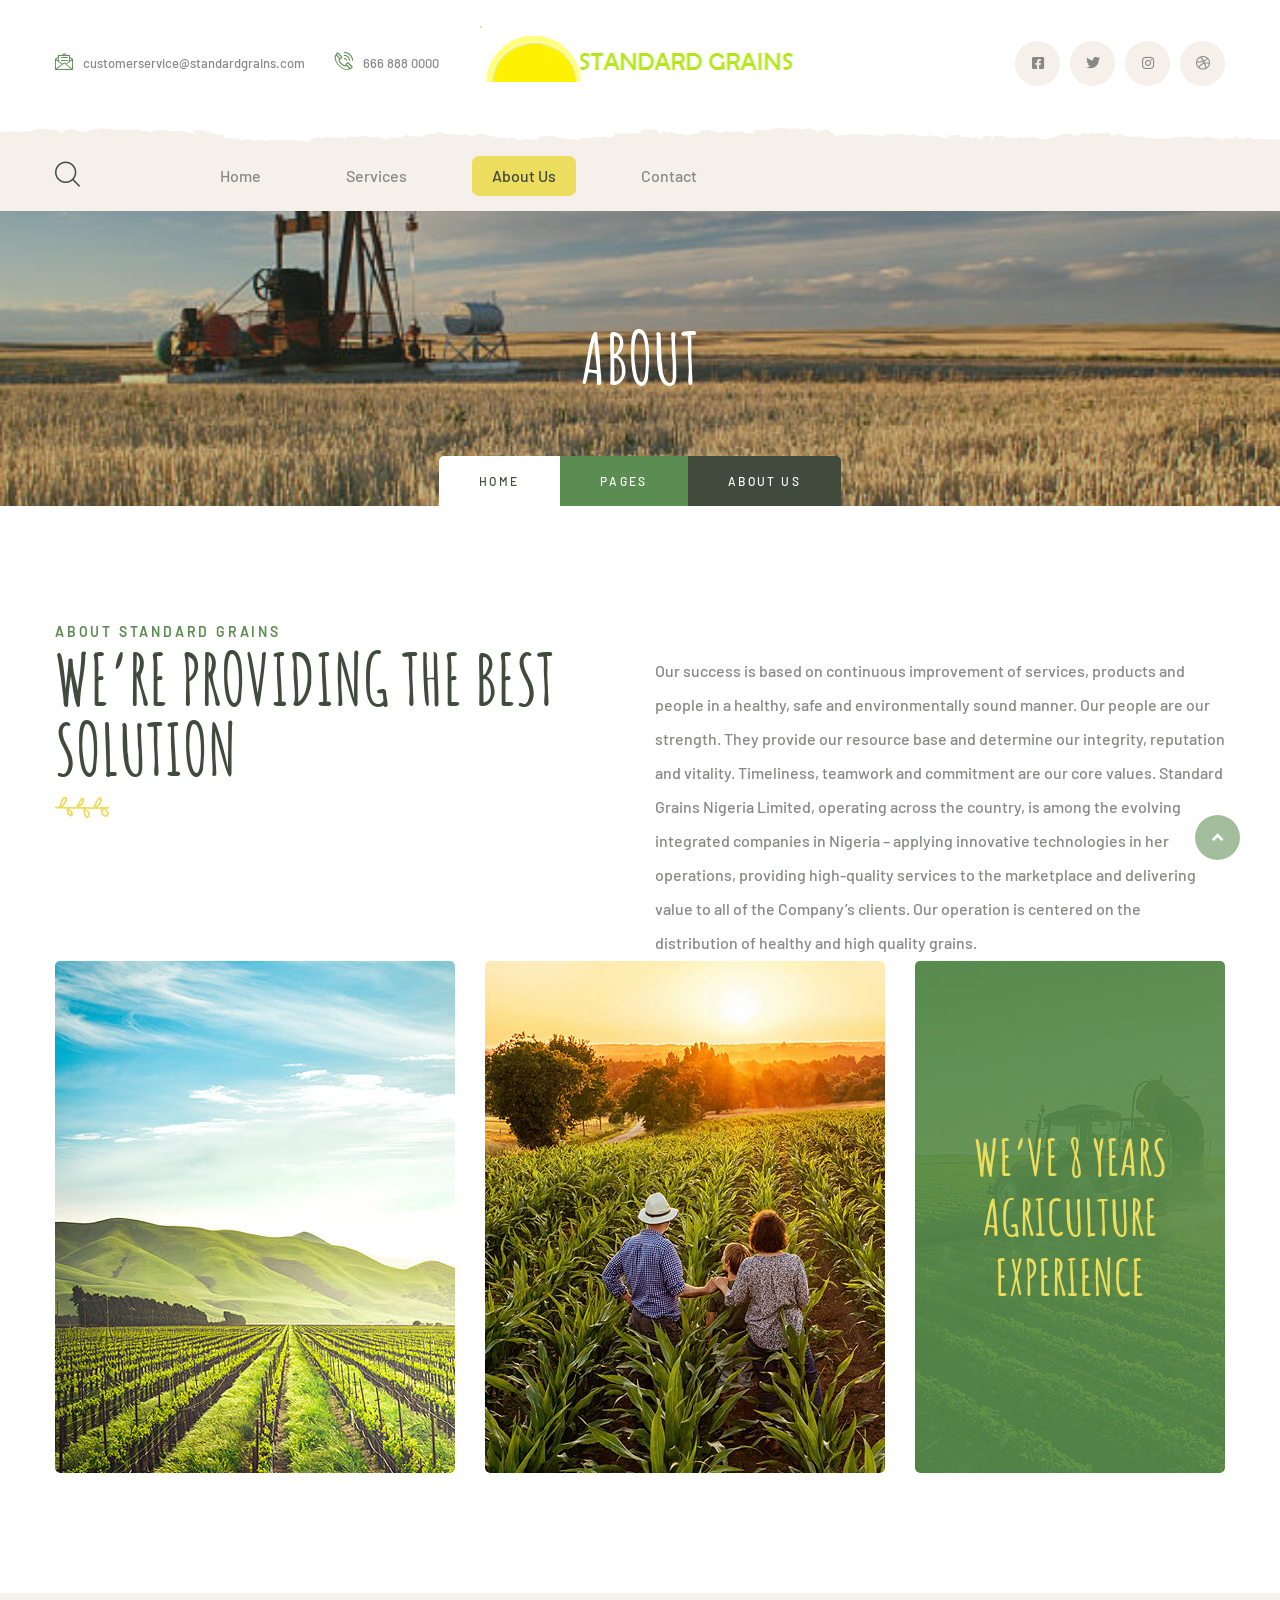
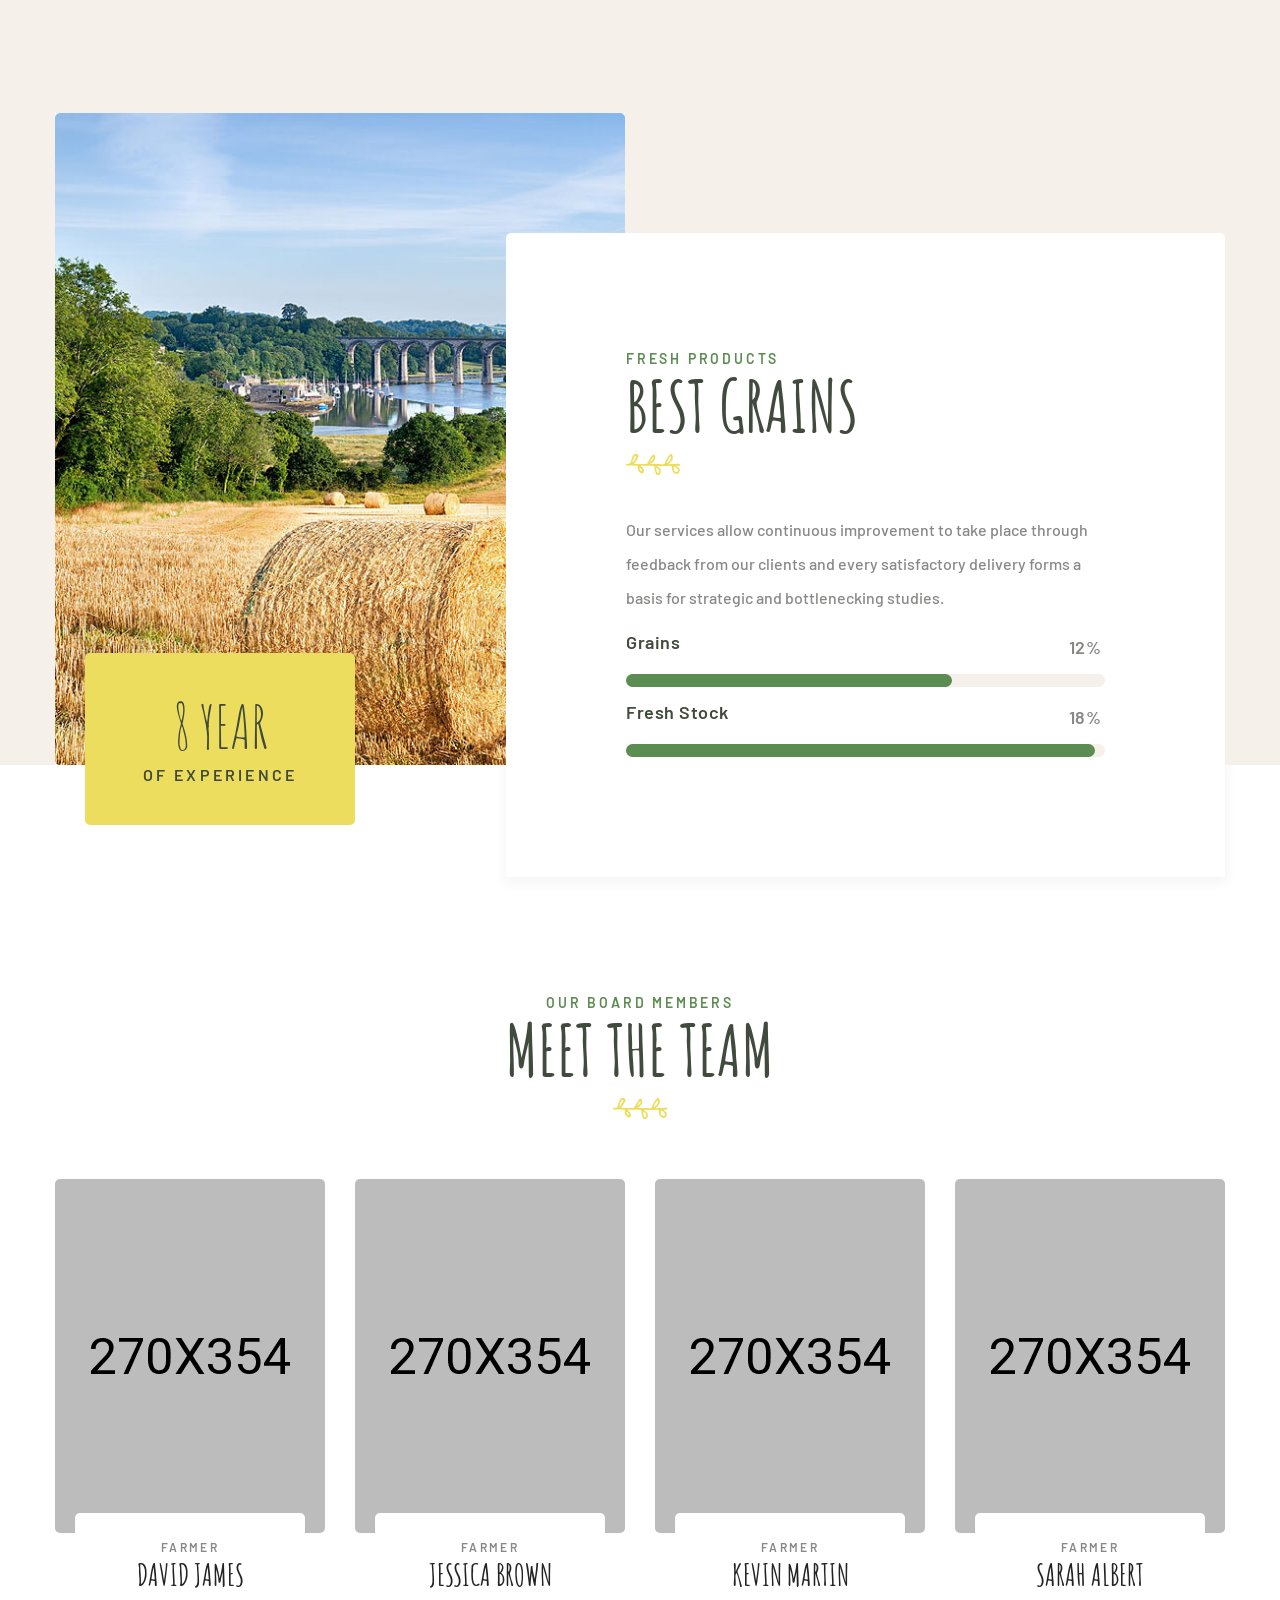
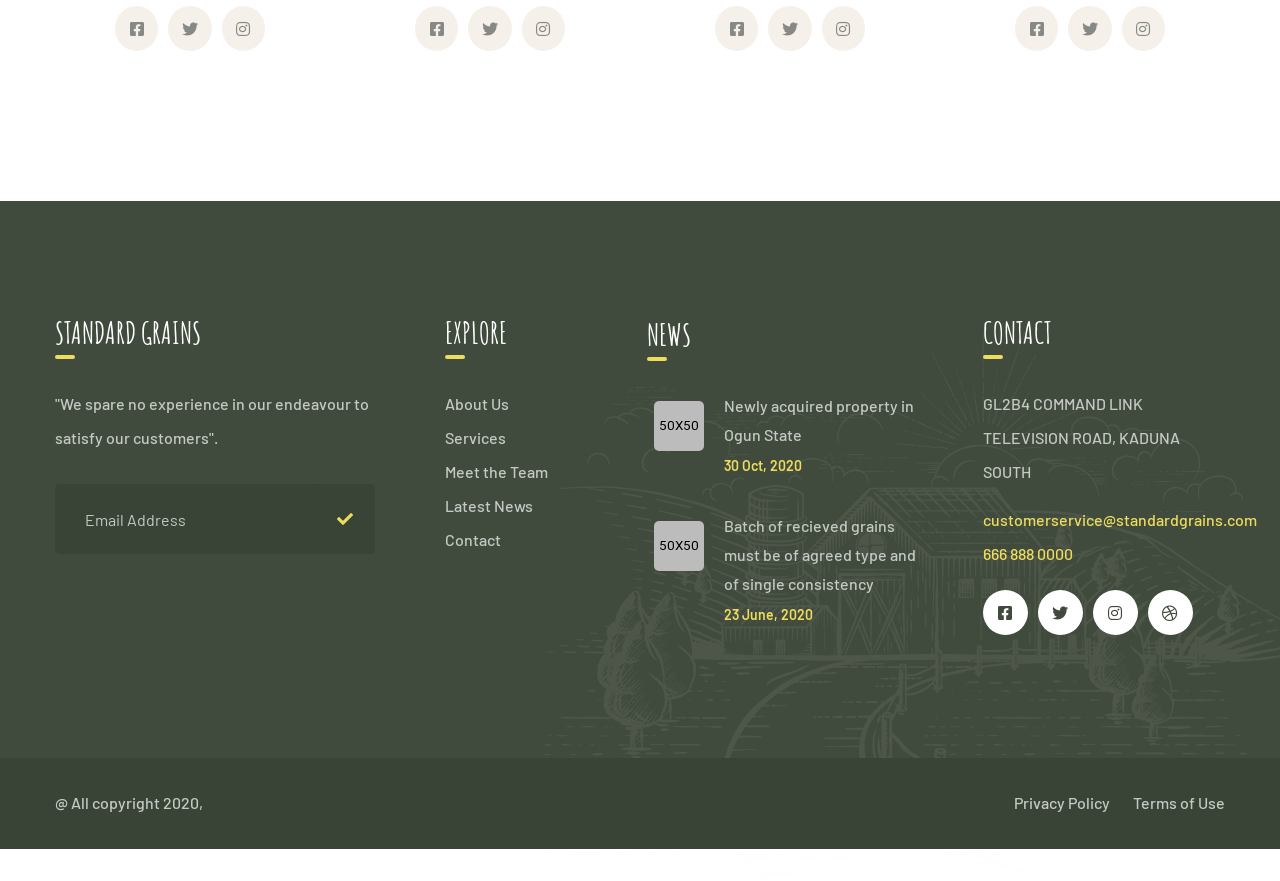
==== commit 852ea9f0: "header" ====
--- a/about.html
+++ b/about.html
@@ -6,10 +6,10 @@
     <meta name="viewport" content="width=device-width, initial-scale=1.0">
     <meta http-equiv="X-UA-Compatible" content="ie=edge">
     <title>About || Standard Grains </title>
-    <link rel="apple-touch-icon" sizes="180x180" href="assets/images/favicons/apple-touch-icon.png">
-    <link rel="icon" type="image/png" sizes="32x32" href="assets/images/favicons/favicon-32x32.png">
-    <link rel="icon" type="image/png" sizes="16x16" href="assets/images/favicons/favicon-16x16.png">
-    <link rel="manifest" href="assets/images/favicons/site.webmanifest">
+    <link rel="apple-touch-icon" sizes="180x180" href="assets/images/logo.png">
+    <link rel="icon" type="image/png" sizes="32x32" href="assets/images/logo.png">
+    <link rel="icon" type="image/png" sizes="16x16" href="assets/images/logo.png">
+    <link rel="manifest" href="assets/images/logo.png">
 
     <!-- Fonts-->
     <link
